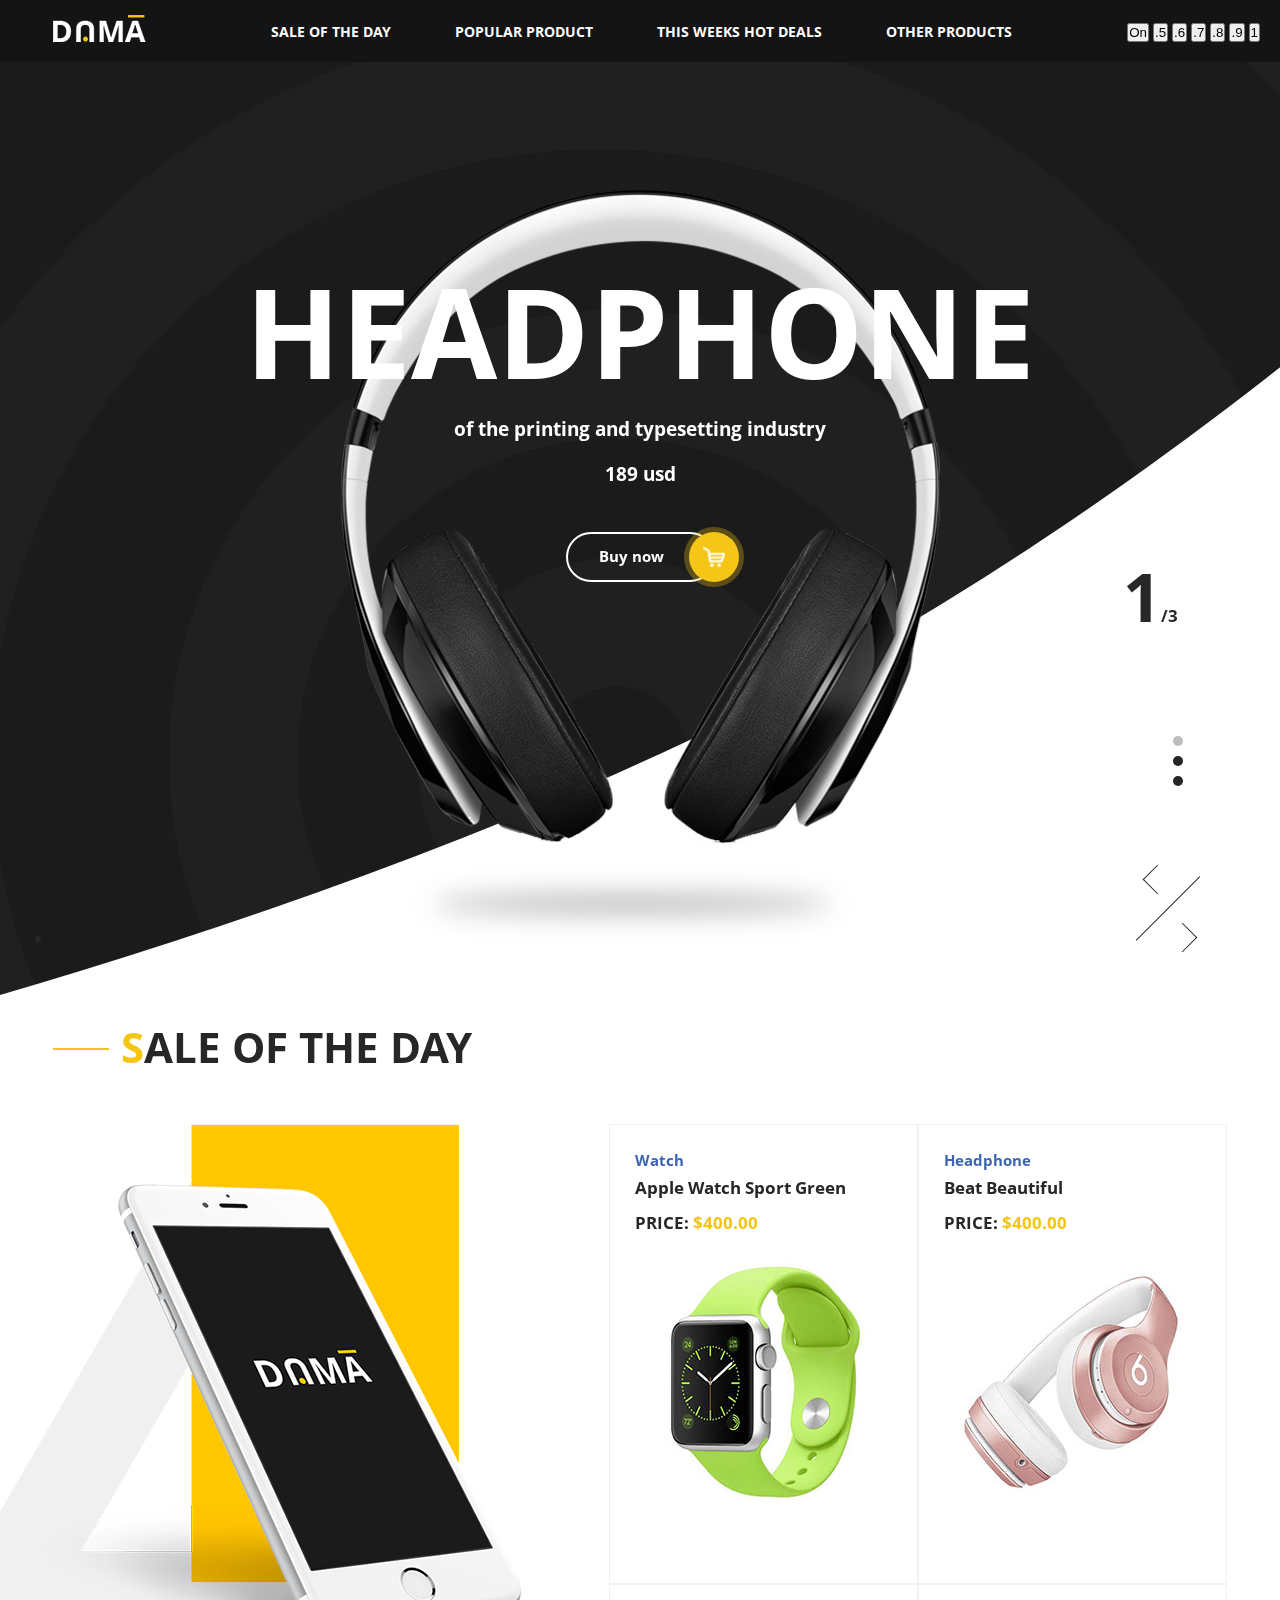
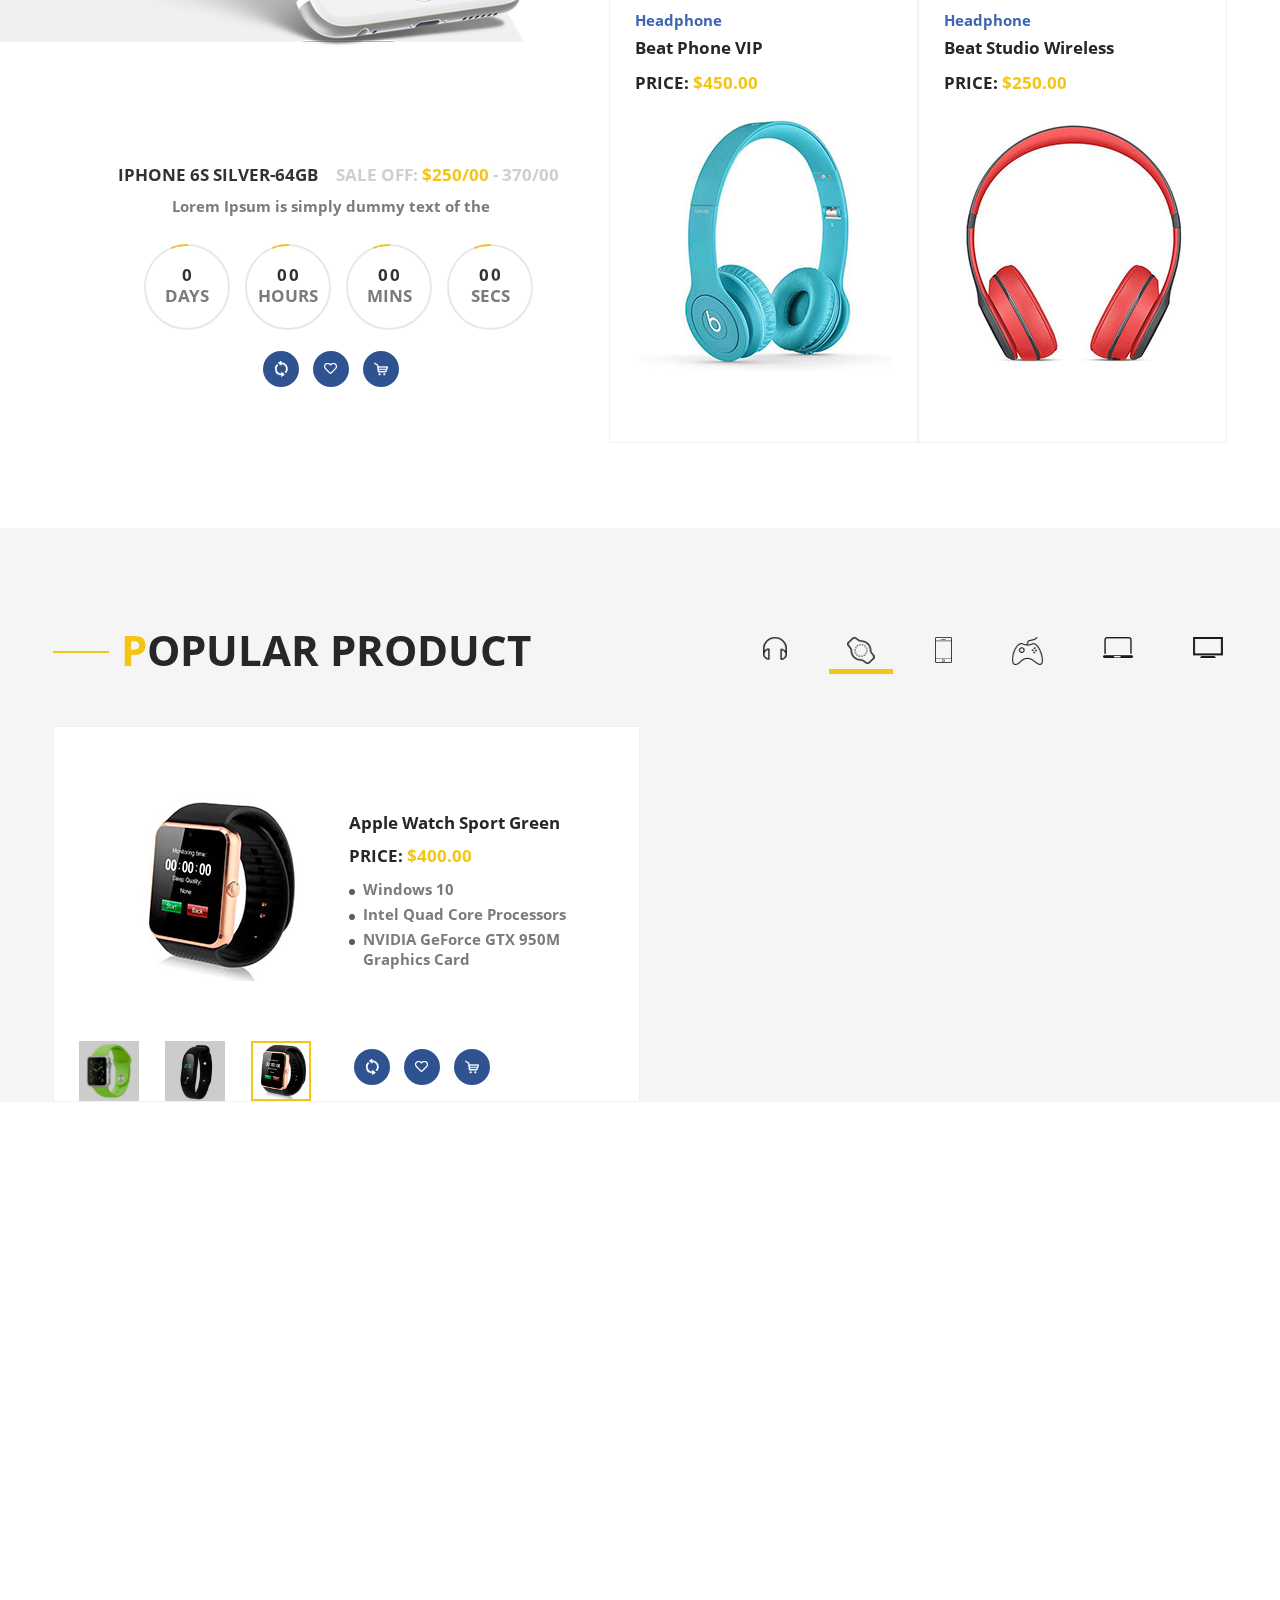
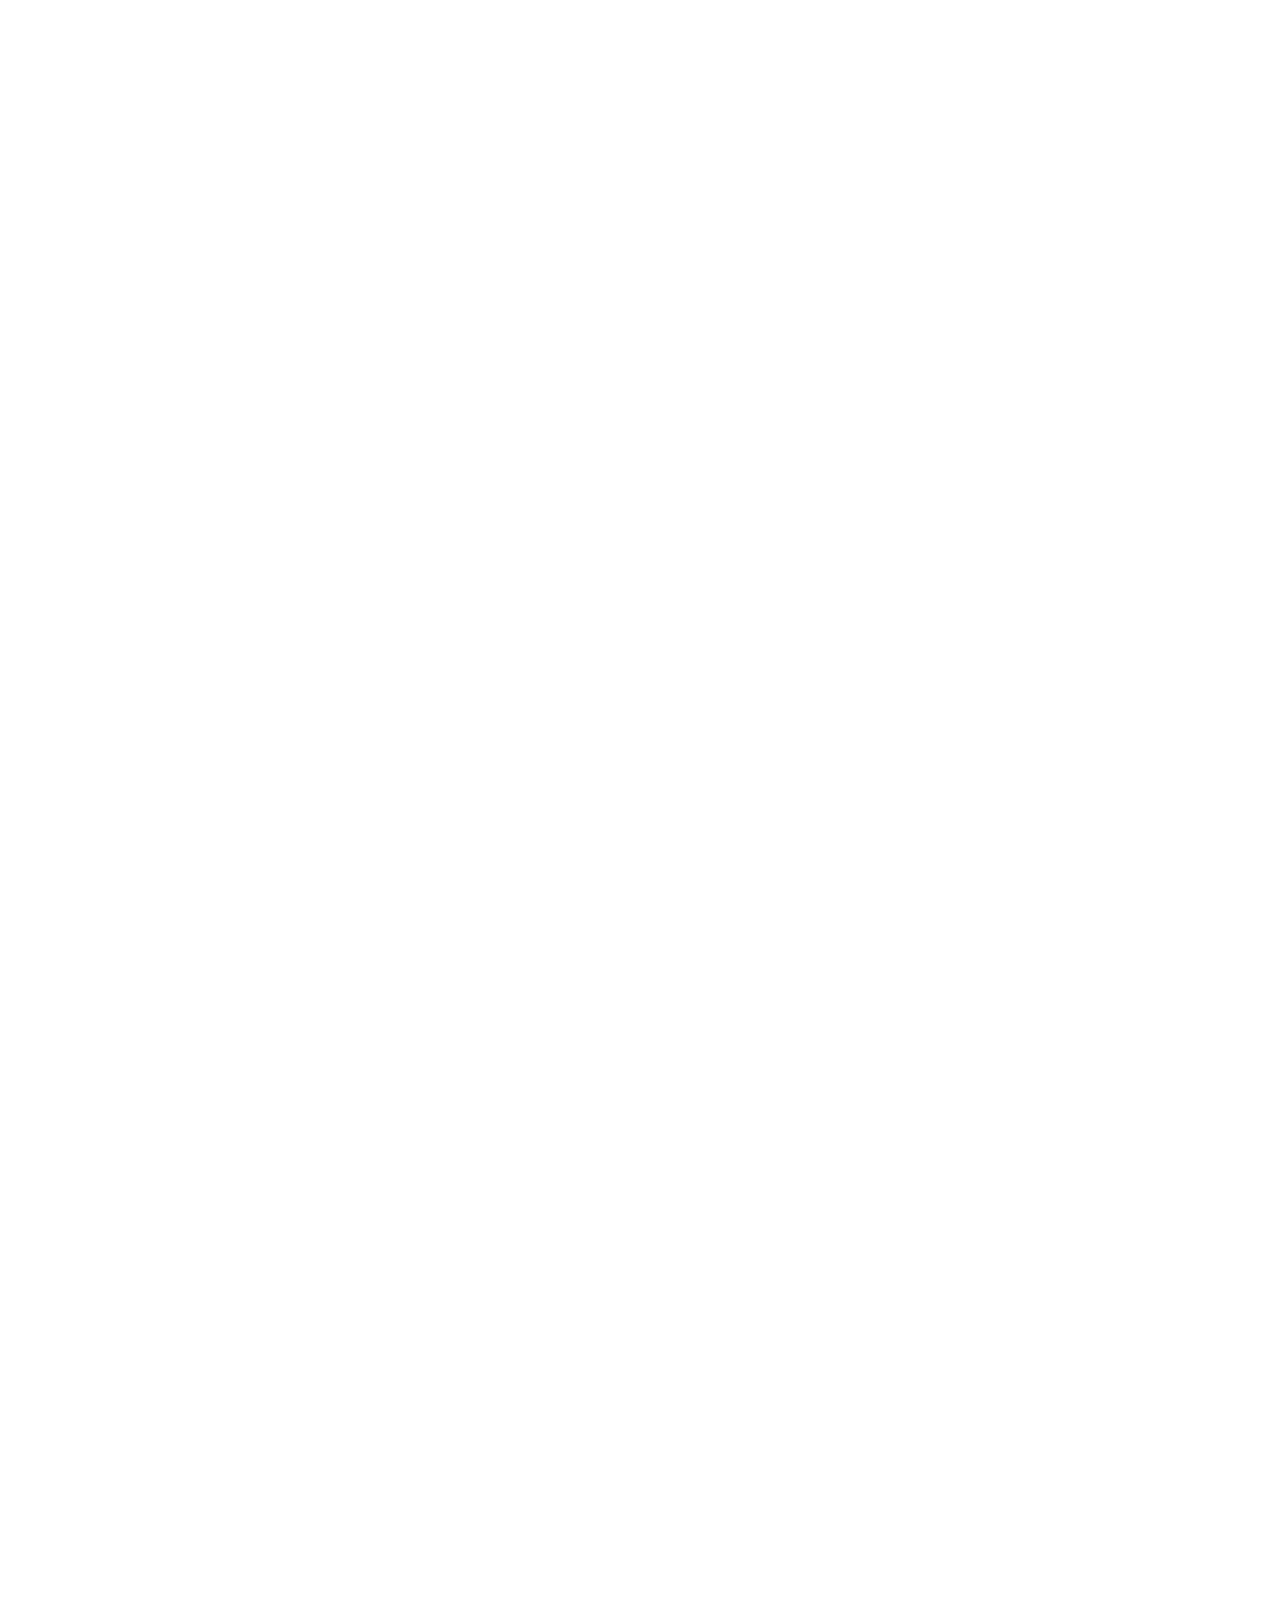
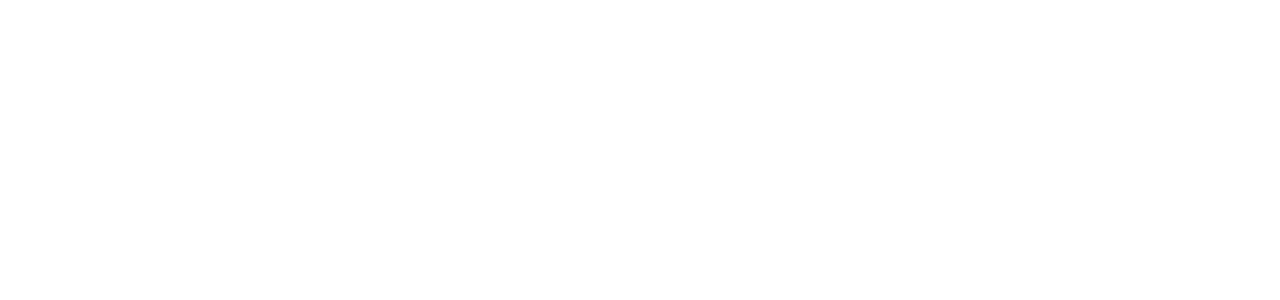
==== index.html @ 8c5558c8 "end first block popular" ====
<!DOCTYPE html>
<html lang="en">

<head>
    <meta charset="UTF-8">
    <title>Dama</title>
    <link rel="stylesheet" href="css/soon.css">
    <link rel="stylesheet" href="css/style.css">
</head>

<body>

    <div class="wrapper">
        <header class="header">
            <div class="center">
                <a href="/" class="logo"><img src="img/logo.png" alt=""></a>
                <nav class="nav">
                    <a href="#">Sale of the day</a>
                    <a href="#">popular product</a>
                    <a href="#">this weeks hot deals</a>
                    <a href="#">other products</a>
                </nav>
            </div>
        </header>

        <section class="main_slider">
            <div class="center">
                <ul>
                    <li>
                        <img src="img/slide_img_1.png" alt="">
                        <div class="main_slider_text">
                            <h3 class="main_slider_title">Headphone</h3>
                            <p class="main_slider_desc">оf the printing and typesetting industry</p>
                            <div class="main_slider_price">189 usd</div>
                            <a href="#" class="main_slider_btn">Buy now<i></i></a>
                        </div>
                    </li>
                    <li>
                        <img src="img/slide_img_2.png" alt="">
                        <div class="main_slider_text">
                            <h3 class="main_slider_title">Beats by Dr. Dre</h3>
                            <p class="main_slider_desc">оf the printing and typesetting industry</p>
                            <div class="main_slider_price">400 usd</div>
                            <a href="#" class="main_slider_btn">Buy now<i></i></a>
                        </div>
                    </li>
                    <li>
                        <img src="img/slide_img_3.png" alt="">
                        <div class="main_slider_text">
                            <h3 class="main_slider_title">Monster Beats</h3>
                            <p class="main_slider_desc">оf the printing and typesetting industry</p>
                            <div class="main_slider_price">300 usd</div>
                            <a href="#" class="main_slider_btn">Buy now<i></i></a>
                        </div>
                    </li>
                </ul>

                <div class="main_slider_controls">
                    <div class="main_slider_controls_count">
                        <span></span>/<ins></ins>
                    </div>
                    <div class="main_slider_controls_pags"></div>
                    <div class="main_slider_controls_btns">
                        <button class="prev"></button>
                        <button class="next"></button>
                    </div>
                </div>
            </div>
        </section>

        <section class="sale">
            <div class="center">
                <h2 class="h2"><span>s</span>ale of the day</h2>
                <div class="sale_block">
                    <div class="sale_block_left">
                        <img src="img/img_1.png" alt="">
                        <div class="counter_sale">
                            <div class="counter_sale_title">
                                <span>iphone 6s silver-64gb</span>
                                <p>sale off: <ins>$250/00</ins> - 370/00</p>
                            </div>
                            <div class="counter_sale_desc">
                                Lorem Ipsum is simply dummy text of the
                            </div>
                            <div class="soon" id="my-soon-counter" data-due="2019-08-30T00:00:00"
                                data-layout="inline label-uppercase label-small" data-scale-max="m"
                                data-format="d,h,m,s" data-face="slot rotate"
                                data-visual="ring cap-round progressgradient-e8c536_e8c536 ring-width-custom gap-"
                                data-labels-days="Day,Days" data-labels-hours="Hour,Hours"
                                data-labels-minutes="Min,Mins" data-labels-seconds="Sec,Secs">
                            </div>
                            <div class="soc">
                                <a href="#"><img src="img/soc_1.png" alt=""></a>
                                <a href="#"><img src="img/soc_2.png" alt=""></a>
                                <a href="#"><img src="img/soc_3.png" alt=""></a>
                            </div>
                        </div>
                    </div>
                    <div class="sale_block_right">
                        <ul>
                            <li>
                                <div class="sale_block_right_category">Watch</div>
                                <div class="sale_block_right_title">Apple Watch Sport Green</div>
                                <div class="sale_block_right_price">price: <span>$400.00</span></div>
                                <div class="sale_block_right_img">
                                    <img src="img/g_1.jpg" alt="">
                                </div>
                                <div class="soc">
                                    <a href="#"><img src="img/soc_1.png" alt=""></a>
                                    <a href="#"><img src="img/soc_2.png" alt=""></a>
                                    <a href="#"><img src="img/soc_3.png" alt=""></a>
                                </div>
                            </li>
                            <li>
                                <div class="sale_block_right_category">Headphone</div>
                                <div class="sale_block_right_title">Beat Beautiful</div>
                                <div class="sale_block_right_price">price: <span>$400.00</span></div>
                                <div class="sale_block_right_img">
                                    <img src="img/g_2.jpg" alt="">
                                </div>
                                <div class="soc">
                                    <a href="#"><img src="img/soc_1.png" alt=""></a>
                                    <a href="#"><img src="img/soc_2.png" alt=""></a>
                                    <a href="#"><img src="img/soc_3.png" alt=""></a>
                                </div>
                            </li>
                            <li>
                                <div class="sale_block_right_category">Headphone</div>
                                <div class="sale_block_right_title">Beat Phone VIP</div>
                                <div class="sale_block_right_price">price: <span>$450.00</span></div>
                                <div class="sale_block_right_img">
                                    <img src="img/g_3.jpg" alt="">
                                </div>
                                <div class="soc">
                                    <a href="#"><img src="img/soc_1.png" alt=""></a>
                                    <a href="#"><img src="img/soc_2.png" alt=""></a>
                                    <a href="#"><img src="img/soc_3.png" alt=""></a>
                                </div>
                            </li>
                            <li>
                                <div class="sale_block_right_category">Headphone</div>
                                <div class="sale_block_right_title">Beat Studio Wireless </div>
                                <div class="sale_block_right_price">price: <span>$250.00</span></div>
                                <div class="sale_block_right_img">
                                    <img src="img/g_4.jpg" alt="">
                                </div>
                                <div class="soc">
                                    <a href="#"><img src="img/soc_1.png" alt=""></a>
                                    <a href="#"><img src="img/soc_2.png" alt=""></a>
                                    <a href="#"><img src="img/soc_3.png" alt=""></a>
                                </div>
                            </li>
                        </ul>
                    </div>
                </div>
            </div>
        </section>

        <section class="popular">
            <div class="center">
                <h2 class="h2"><span>p</span>opular product</h2>
                <div class="popular_tab_btns">
                    <a href="#!"><img src="img/products-tabs-v1-icon1.png" alt=""></a>
                    <a href="#!" class="active"><img src="img/products-tabs-v1-icon2.png" alt=""></a>
                    <a href="#!"><img src="img/products-tabs-v1-icon3.png" alt=""></a>
                    <a href="#!"><img src="img/products-tabs-v1-icon4.png" alt=""></a>
                    <a href="#!"><img src="img/products-tabs-v1-icon5.png" alt=""></a>
                    <a href="#!"><img src="img/products-tabs-v1-icon6.png" alt=""></a>
                </div>
                <div class="popular_all_tabs_block">
                    <ul>
                        <li>
                            <div class="popular_main_goods_left">
                                <div class="popular_gallery">
                                    <div class="popular_gallery_main">
                                        <img src="img/g_5.jpg" alt="">
                                        <img src="img/g_6.jpg" alt="">
                                        <img class="active" src="img/g_7.jpg" alt="">
                                    </div>
                                    <div class="popular_gallery_prev">
                                        <span><img src="img/g_5.jpg" alt=""></span>
                                        <span><img src="img/g_6.jpg" alt=""></span>
                                        <span class="active"><img src="img/g_7.jpg" alt=""></span>
                                    </div>
                                </div>
                            </div>
                            <div class="popular_main_goods_right">
                                <div class="popular_goods_title">Apple Watch Sport Green</div>
                                <div class="popular_goods_price">price: <span>$400.00</span></div>
                                <div class="popular_goods_char">
                                    <span>Windows 10</span>
                                    <span>Intel Quad Core Processors</span>
                                    <span>NVIDIA GeForce GTX 950M Graphics Card</span>
                                </div>
                                <div class="soc">
                                    <a href="#"><img src="img/soc_1.png" alt=""></a>
                                    <a href="#"><img src="img/soc_2.png" alt=""></a>
                                    <a href="#"><img src="img/soc_3.png" alt=""></a>
                                </div>
                            </div>
                        </li>
                    </ul>
                </div>
            </div>
        </section>
    </div>

    <script src="js/jquery-1.7.2.min.js"></script>
    <script src="js/kinetic.js"></script>
    <script src="js/soon.js"></script>
    <script src="js/pixelScreen.js"></script>
    <script src="js/scripts.js"></script>
</body>

</html>
---- css/soon.css ----
.soon-wrapper,
.soon {
    display: block;
    margin: 0;
    padding: 0;
    line-height: 1.5;
    font-size: 40px;
    font-size: 2.5rem;
    text-align: center;
    overflow: hidden;
}
.soon-wrapper [class*="soon-"],
.soon [class*="soon-"] {
    display: inline-block;
    vertical-align: baseline;
}
.soon-wrapper,
.soon-wrapper *,
.soon,
.soon * {
    -moz-box-sizing: content-box;
    box-sizing: content-box;
}
.soon-wrapper > .soon,
.soon > .soon {
    display: block;
}
.soon-wrapper.soon-inline,
.soon.soon-inline {
    display: inline-block;
    margin: 0;
}
.soon-wrapper > .soon-group,
.soon > .soon-group {
    white-space: nowrap;
}
.soon-wrapper .soon-repeater,
.soon-wrapper .soon-group,
.soon .soon-repeater,
.soon .soon-group {
    position: relative;
    z-index: 1;
}
.soon-wrapper[data-layout*="label-uppercase"] .soon-label,
.soon[data-layout*="label-uppercase"] .soon-label {
    text-transform: uppercase;
}
.soon-wrapper[data-layout*="label-lowercase"] .soon-label,
.soon[data-layout*="label-lowercase"] .soon-label {
    text-transform: lowercase;
}
.soon-wrapper[data-visual] > .soon-group > .soon-group-inner,
.soon[data-visual] > .soon-group > .soon-group-inner {
    display: table;
    border-collapse: separate;
}
.soon-wrapper[data-visual]
    > .soon-group
    > .soon-group-inner
    > .soon-group-separator
    > .soon-group-inner
    > .soon-group-sub
    > .soon-group-inner,
.soon-wrapper[data-visual]
    > .soon-group
    > .soon-group-inner
    > .soon-group-sub
    > .soon-group-inner,
.soon[data-visual]
    > .soon-group
    > .soon-group-inner
    > .soon-group-separator
    > .soon-group-inner
    > .soon-group-sub
    > .soon-group-inner,
.soon[data-visual]
    > .soon-group
    > .soon-group-inner
    > .soon-group-sub
    > .soon-group-inner {
    display: block;
    position: relative;
    min-width: 3.25em;
}
.soon-wrapper[data-visual]
    > .soon-group
    > .soon-group-inner
    > .soon-group-separator
    > .soon-group-inner
    > .soon-group-sub
    > .soon-group-inner::after,
.soon-wrapper[data-visual]
    > .soon-group
    > .soon-group-inner
    > .soon-group-sub
    > .soon-group-inner::after,
.soon[data-visual]
    > .soon-group
    > .soon-group-inner
    > .soon-group-separator
    > .soon-group-inner
    > .soon-group-sub
    > .soon-group-inner::after,
.soon[data-visual]
    > .soon-group
    > .soon-group-inner
    > .soon-group-sub
    > .soon-group-inner::after {
    padding-bottom: 100%;
    content: "";
    display: block;
}
.soon-wrapper[data-visual] .soon-group-sub,
.soon[data-visual] .soon-group-sub {
    display: table-cell;
}
.soon-wrapper[data-visual] .soon-value,
.soon[data-visual] .soon-value {
    margin: 0;
    position: absolute;
    left: 0;
    right: 0;
    top: 50%;
    -webkit-transform: translateY(-50%);
    -ms-transform: translateY(-50%);
    -o-transform: translateY(-50%);
    transform: translateY(-50%);
    font-size: 1em;
    color: #2f3333;
}
.soon-wrapper[data-visual] .soon-label,
.soon[data-visual] .soon-label {
    position: absolute;
    left: 0;
    right: 0;
    bottom: 25%;
    margin-top: 0 !important;
    line-height: 0;
    -webkit-transform: translateY(-50%);
    -ms-transform: translateY(-50%);
    -o-transform: translateY(-50%);
    transform: translateY(-50%);
    font-size: 0.325em !important;
}
.soon-wrapper[data-visual][data-layout*="label-above"] .soon-label.soon-label,
.soon[data-visual][data-layout*="label-above"] .soon-label.soon-label {
    top: 25% !important;
    margin-top: 0 !important;
    bottom: auto !important;
}
.soon-wrapper[data-visual*="ring"]:not([data-layout*="label-hidden"])
    .soon-value,
.soon[data-visual*="ring"]:not([data-layout*="label-hidden"]) .soon-value {
    top: 45%;
}
.soon-wrapper[data-visual*="ring"]:not([data-layout*="label-hidden"])
    .soon-label,
.soon[data-visual*="ring"]:not([data-layout*="label-hidden"]) .soon-label {
    bottom: 30%;
}
.soon-wrapper[data-visual*="ring"][data-layout*="label-above"] .soon-value,
.soon[data-visual*="ring"][data-layout*="label-above"] .soon-value {
    top: 58%;
}
.soon-wrapper[data-visual*="ring"][data-layout*="label-above"]
    .soon-label.soon-label,
.soon[data-visual*="ring"][data-layout*="label-above"] .soon-label.soon-label {
    top: 30% !important;
}
.soon-wrapper[data-layout*="group"] .soon-label,
.soon[data-layout*="group"] .soon-label {
    font-size: 0.5em;
}
.soon-wrapper[data-layout*="label-small"] .soon-label,
.soon[data-layout*="label-small"] .soon-label {
    font-size: 0.4em;
}
.soon-wrapper[data-layout*="label-small"][data-visual] .soon-label,
.soon[data-layout*="label-small"][data-visual] .soon-label {
    font-size: 0.275em !important;
}
.soon-wrapper[data-layout*="label-small"][data-layout*="line"] .soon-label,
.soon[data-layout*="label-small"][data-layout*="line"] .soon-label {
    font-size: 0.625em;
}
.soon-wrapper[data-layout*="label-big"] .soon-label,
.soon[data-layout*="label-big"] .soon-label {
    font-size: 0.65em;
}
.soon-wrapper[data-layout*="label-big"][data-visual] .soon-label,
.soon[data-layout*="label-big"][data-visual] .soon-label {
    font-size: 0.4em !important;
}
.soon-wrapper[data-layout*="label-big"][data-layout*="line"] .soon-label,
.soon[data-layout*="label-big"][data-layout*="line"] .soon-label {
    font-size: 0.875em;
}
.soon-wrapper[data-layout*="label-hidden"] .soon-label,
.soon[data-layout*="label-hidden"] .soon-label {
    display: none !important;
}
.soon-reflection {
    display: block !important;
    overflow: hidden;
    z-index: 0 !important;
    opacity: 0.3;
    margin-bottom: -0.5em;
    -webkit-transform: scaleY(-1);
    -ms-transform: scaleY(-1);
    -o-transform: scaleY(-1);
    transform: scaleY(-1);
}
.soon-reflection ~ .soon-label {
    position: relative;
    z-index: 1;
    margin-top: 1em !important;
}
.soon-reflection::after {
    position: absolute;
    left: 0;
    top: 0;
    bottom: 0;
    right: 0;
    opacity: 1;
    z-index: 5;
    -webkit-transform: translateZ(0);
    -ms-transform: translateZ(0);
    -o-transform: translateZ(0);
    transform: translateZ(0);
    content: "";
    background-image: inherit;
}
.soon-reflection.soon-separator {
    position: absolute !important;
    left: 0;
    top: 1.5em;
}
.soon-no-animation .soon-reflection {
    display: none !important;
}
.soon-text {
    min-width: 0.6875em;
}
.soon-slot {
    position: relative;
    display: inline-block;
    text-align: center;
    vertical-align: top !important;
    letter-spacing: 0.125em;
    text-indent: 0.125em;
}
.soon-slot:first-child {
    margin-left: -0.125em;
}
.soon-slot:last-child {
    margin-right: -0.125em;
}
.soon-slot + .soon-slot {
    margin-left: -0.25em;
}
.soon-slot .soon-slot-inner {
    display: block;
    -webkit-transform: perspective(100px);
    -ms-transform: perspective(100px);
    -o-transform: perspective(100px);
    transform: perspective(100px);
    -webkit-transform-style: preserve-3d;
    -ms-transform-style: preserve-3d;
    -o-transform-style: preserve-3d;
    transform-style: preserve-3d;
    overflow: hidden;
    height: 1.5em;
}
.soon-slot-bounding {
    padding: 0 0.0625em;
    visibility: hidden;
}
.soon-slot-new,
.soon-slot-old {
    position: absolute;
    top: 0;
    left: 0;
    right: 0;
    bottom: 0;
    z-index: 3;
    -webkit-backface-visibility: hidden;
    -ms-backface-visibility: hidden;
    -o-backface-visibility: hidden;
    backface-visibility: hidden;
}
.soon-slot-new,
.soon-slot-old,
.soon-slot-bounding {
    text-align: center;
}
.soon-slot-animate .soon-slot-new,
.soon-slot-animate .soon-slot-old {
    -webkit-transition: -webkit-transform 800ms, opacity 700ms, color 400ms,
        -webkit-filter 400ms;
    -o-transition: -o-transform 800ms, opacity 700ms, color 400ms, filter 400ms;
    transition: transform 800ms, opacity 700ms, color 400ms, filter 400ms;
}
.soon-milliseconds .soon-slot-animate .soon-slot-new,
.soon-milliseconds .soon-slot-animate .soon-slot-old {
    -webkit-transition: -webkit-transform 100ms, opacity 100ms, color 50ms,
        -webkit-filter 50ms;
    -o-transition: -o-transform 100ms, opacity 100ms, color 50ms, filter 50ms;
    transition: transform 100ms, opacity 100ms, color 50ms, filter 50ms;
}
.soon-slot .soon-slot-new {
    opacity: 0;
    z-index: 2;
}
.soon-slot .soon-slot-old {
    opacity: 1;
    z-index: 1;
}
.soon-slot-animate .soon-slot-new {
    opacity: 1;
}
.soon-slot-animate .soon-slot-old {
    opacity: 0;
}
.soon[data-face*="doctor"] .soon-slot .soon-slot-new {
    opacity: 0;
    z-index: 2;
    -webkit-transform: rotateZ(45deg) scale(0.25);
    -ms-transform: rotateZ(45deg) scale(0.25);
    -o-transform: rotateZ(45deg) scale(0.25);
    transform: rotateZ(45deg) scale(0.25);
}
.soon[data-face*="doctor"] .soon-slot .soon-slot-old {
    opacity: 1;
    z-index: 1;
    -webkit-transform: scale(1);
    -ms-transform: scale(1);
    -o-transform: scale(1);
    transform: scale(1);
}
.soon[data-face*="doctor"] .soon-slot-animate .soon-slot-new {
    opacity: 1;
    -webkit-transform: scale(1);
    -ms-transform: scale(1);
    -o-transform: scale(1);
    transform: scale(1);
}
.soon[data-face*="doctor"] .soon-slot-animate .soon-slot-old {
    opacity: 0;
    -webkit-transform: rotateZ(-45deg) scale(1.5);
    -ms-transform: rotateZ(-45deg) scale(1.5);
    -o-transform: rotateZ(-45deg) scale(1.5);
    transform: rotateZ(-45deg) scale(1.5);
}
.soon[data-face*="slide"] .soon-slot .soon-slot-new {
    -webkit-transform: translateY(-100%);
    -ms-transform: translateY(-100%);
    -o-transform: translateY(-100%);
    transform: translateY(-100%);
    z-index: 2;
    opacity: 0;
}
.soon[data-face*="slide"] .soon-slot .soon-slot-old {
    -webkit-transform: translateY(0);
    -ms-transform: translateY(0);
    -o-transform: translateY(0);
    transform: translateY(0);
    z-index: 1;
    opacity: 1;
}
.soon[data-face*="slide"] .soon-slot-animate .soon-slot-new {
    -webkit-transform: translateY(0);
    -ms-transform: translateY(0);
    -o-transform: translateY(0);
    transform: translateY(0);
    opacity: 1;
}
.soon[data-face*="slide"] .soon-slot-animate .soon-slot-old {
    -webkit-transform: translateY(100%);
    -ms-transform: translateY(100%);
    -o-transform: translateY(100%);
    transform: translateY(100%);
    opacity: 0;
}
.soon[data-face*="slide"][data-face*="up"] .soon-slot .soon-slot-new {
    -webkit-transform: translateY(100%);
    -ms-transform: translateY(100%);
    -o-transform: translateY(100%);
    transform: translateY(100%);
}
.soon[data-face*="slide"][data-face*="up"] .soon-slot .soon-slot-old {
    -webkit-transform: translateY(0);
    -ms-transform: translateY(0);
    -o-transform: translateY(0);
    transform: translateY(0);
}
.soon[data-face*="slide"][data-face*="up"] .soon-slot-animate .soon-slot-new {
    -webkit-transform: translateY(0);
    -ms-transform: translateY(0);
    -o-transform: translateY(0);
    transform: translateY(0);
}
.soon[data-face*="slide"][data-face*="up"] .soon-slot-animate .soon-slot-old {
    -webkit-transform: translateY(-100%);
    -ms-transform: translateY(-100%);
    -o-transform: translateY(-100%);
    transform: translateY(-100%);
}
.soon[data-face*="slide"][data-face*="left"] .soon-slot .soon-slot-new {
    -webkit-transform: translateX(100%);
    -ms-transform: translateX(100%);
    -o-transform: translateX(100%);
    transform: translateX(100%);
}
.soon[data-face*="slide"][data-face*="left"] .soon-slot .soon-slot-old {
    -webkit-transform: translateX(0);
    -ms-transform: translateX(0);
    -o-transform: translateX(0);
    transform: translateX(0);
}
.soon[data-face*="slide"][data-face*="left"] .soon-slot-animate .soon-slot-new {
    -webkit-transform: translateX(0);
    -ms-transform: translateX(0);
    -o-transform: translateX(0);
    transform: translateX(0);
}
.soon[data-face*="slide"][data-face*="left"] .soon-slot-animate .soon-slot-old {
    -webkit-transform: translateX(-100%);
    -ms-transform: translateX(-100%);
    -o-transform: translateX(-100%);
    transform: translateX(-100%);
}
.soon[data-face*="slide"][data-face*="right"] .soon-slot .soon-slot-new {
    -webkit-transform: translateX(-100%);
    -ms-transform: translateX(-100%);
    -o-transform: translateX(-100%);
    transform: translateX(-100%);
}
.soon[data-face*="slide"][data-face*="right"] .soon-slot .soon-slot-old {
    -webkit-transform: translateX(0);
    -ms-transform: translateX(0);
    -o-transform: translateX(0);
    transform: translateX(0);
}
.soon[data-face*="slide"][data-face*="right"]
    .soon-slot-animate
    .soon-slot-new {
    -webkit-transform: translateX(0);
    -ms-transform: translateX(0);
    -o-transform: translateX(0);
    transform: translateX(0);
}
.soon[data-face*="slide"][data-face*="right"]
    .soon-slot-animate
    .soon-slot-old {
    -webkit-transform: translateX(100%);
    -ms-transform: translateX(100%);
    -o-transform: translateX(100%);
    transform: translateX(100%);
}
.soon[data-face*="roll"] .soon-slot .soon-slot-new {
    opacity: 0;
    -webkit-transform: translateY(-102.5%) rotateX(110deg) scale(0.5);
    -ms-transform: translateY(-102.5%) rotateX(110deg) scale(0.5);
    -o-transform: translateY(-102.5%) rotateX(110deg) scale(0.5);
    transform: translateY(-102.5%) rotateX(110deg) scale(0.5);
    -webkit-transform-origin: 50% 100%;
    -ms-transform-origin: 50% 100%;
    -o-transform-origin: 50% 100%;
    transform-origin: 50% 100%;
    z-index: 2;
}
.soon[data-face*="roll"] .soon-slot .soon-slot-old {
    opacity: 1;
    -webkit-transform: translateY(0);
    -ms-transform: translateY(0);
    -o-transform: translateY(0);
    transform: translateY(0);
    -webkit-transform-origin: 50% 0;
    -ms-transform-origin: 50% 0;
    -o-transform-origin: 50% 0;
    transform-origin: 50% 0;
    z-index: 1;
}
.soon[data-face*="roll"] .soon-slot-animate .soon-slot-new {
    opacity: 1;
    -webkit-transform: translateY(0);
    -ms-transform: translateY(0);
    -o-transform: translateY(0);
    transform: translateY(0);
}
.soon[data-face*="roll"] .soon-slot-animate .soon-slot-old {
    opacity: 0;
    -webkit-transform: translateY(102.5%) rotateX(-110deg) scale(0.5);
    -ms-transform: translateY(102.5%) rotateX(-110deg) scale(0.5);
    -o-transform: translateY(102.5%) rotateX(-110deg) scale(0.5);
    transform: translateY(102.5%) rotateX(-110deg) scale(0.5);
}
.soon[data-face*="roll"][data-face*="up"] .soon-slot .soon-slot-new {
    -webkit-transform: translateY(102.5%) rotateX(-110deg) scale(0.5);
    -ms-transform: translateY(102.5%) rotateX(-110deg) scale(0.5);
    -o-transform: translateY(102.5%) rotateX(-110deg) scale(0.5);
    transform: translateY(102.5%) rotateX(-110deg) scale(0.5);
    -webkit-transform-origin: 50% 0;
    -ms-transform-origin: 50% 0;
    -o-transform-origin: 50% 0;
    transform-origin: 50% 0;
}
.soon[data-face*="roll"][data-face*="up"] .soon-slot .soon-slot-old {
    -webkit-transform: translateY(0);
    -ms-transform: translateY(0);
    -o-transform: translateY(0);
    transform: translateY(0);
    -webkit-transform-origin: 50% 100%;
    -ms-transform-origin: 50% 100%;
    -o-transform-origin: 50% 100%;
    transform-origin: 50% 100%;
}
.soon[data-face*="roll"][data-face*="up"] .soon-slot-animate .soon-slot-new {
    -webkit-transform: translateY(0);
    -ms-transform: translateY(0);
    -o-transform: translateY(0);
    transform: translateY(0);
}
.soon[data-face*="roll"][data-face*="up"] .soon-slot-animate .soon-slot-old {
    -webkit-transform: translateY(-102.5%) rotateX(110deg) scale(0.5);
    -ms-transform: translateY(-102.5%) rotateX(110deg) scale(0.5);
    -o-transform: translateY(-102.5%) rotateX(110deg) scale(0.5);
    transform: translateY(-102.5%) rotateX(110deg) scale(0.5);
}
.soon[data-face*="roll"][data-face*="left"] .soon-slot .soon-slot-new {
    -webkit-transform: translateX(102.5%) rotateY(-110deg) scale(0.5);
    -ms-transform: translateX(102.5%) rotateY(-110deg) scale(0.5);
    -o-transform: translateX(102.5%) rotateY(-110deg) scale(0.5);
    transform: translateX(102.5%) rotateY(-110deg) scale(0.5);
    -webkit-transform-origin: 0 50%;
    -ms-transform-origin: 0 50%;
    -o-transform-origin: 0 50%;
    transform-origin: 0 50%;
}
.soon[data-face*="roll"][data-face*="left"] .soon-slot .soon-slot-old {
    -webkit-transform: translateX(0);
    -ms-transform: translateX(0);
    -o-transform: translateX(0);
    transform: translateX(0);
    -webkit-transform-origin: 100% 50%;
    -ms-transform-origin: 100% 50%;
    -o-transform-origin: 100% 50%;
    transform-origin: 100% 50%;
}
.soon[data-face*="roll"][data-face*="left"] .soon-slot-animate .soon-slot-new {
    -webkit-transform: translateX(0);
    -ms-transform: translateX(0);
    -o-transform: translateX(0);
    transform: translateX(0);
}
.soon[data-face*="roll"][data-face*="left"] .soon-slot-animate .soon-slot-old {
    -webkit-transform: translateX(-102.5%) rotateY(110deg) scale(0.5);
    -ms-transform: translateX(-102.5%) rotateY(110deg) scale(0.5);
    -o-transform: translateX(-102.5%) rotateY(110deg) scale(0.5);
    transform: translateX(-102.5%) rotateY(110deg) scale(0.5);
}
.soon[data-face*="roll"][data-face*="right"] .soon-slot .soon-slot-new {
    -webkit-transform: translateX(-102.5%) rotateY(110deg) scale(0.5);
    -ms-transform: translateX(-102.5%) rotateY(110deg) scale(0.5);
    -o-transform: translateX(-102.5%) rotateY(110deg) scale(0.5);
    transform: translateX(-102.5%) rotateY(110deg) scale(0.5);
    -webkit-transform-origin: 100% 50%;
    -ms-transform-origin: 100% 50%;
    -o-transform-origin: 100% 50%;
    transform-origin: 100% 50%;
}
.soon[data-face*="roll"][data-face*="right"] .soon-slot .soon-slot-old {
    -webkit-transform: translateX(0);
    -ms-transform: translateX(0);
    -o-transform: translateX(0);
    transform: translateX(0);
    -webkit-transform-origin: 0 50%;
    -ms-transform-origin: 0 50%;
    -o-transform-origin: 0 50%;
    transform-origin: 0 50%;
}
.soon[data-face*="roll"][data-face*="right"] .soon-slot-animate .soon-slot-new {
    -webkit-transform: translateX(0);
    -ms-transform: translateX(0);
    -o-transform: translateX(0);
    transform: translateX(0);
}
.soon[data-face*="roll"][data-face*="right"] .soon-slot-animate .soon-slot-old {
    -webkit-transform: translateX(102.5%) rotateY(-110deg) scale(0.5);
    -ms-transform: translateX(102.5%) rotateY(-110deg) scale(0.5);
    -o-transform: translateX(102.5%) rotateY(-110deg) scale(0.5);
    transform: translateX(102.5%) rotateY(-110deg) scale(0.5);
}
.soon[data-face*="rotate"] .soon-slot-new,
.soon[data-face*="rotate"] .soon-slot-old {
    -webkit-transform-origin: center bottom;
    -ms-transform-origin: center bottom;
    -o-transform-origin: center bottom;
    transform-origin: center bottom;
}
.soon[data-face*="rotate"] .soon-slot .soon-slot-new {
    -webkit-transform: rotateZ(-90deg) scale(0.125);
    -ms-transform: rotateZ(-90deg) scale(0.125);
    -o-transform: rotateZ(-90deg) scale(0.125);
    transform: rotateZ(-90deg) scale(0.125);
    opacity: 0;
    z-index: 2;
}
.soon[data-face*="rotate"] .soon-slot .soon-slot-old {
    -webkit-transform: rotateZ(0deg);
    -ms-transform: rotateZ(0deg);
    -o-transform: rotateZ(0deg);
    transform: rotateZ(0deg);
    opacity: 1;
    z-index: 1;
}
.soon[data-face*="rotate"] .soon-slot-animate .soon-slot-new {
    -webkit-transform: rotateZ(0deg);
    -ms-transform: rotateZ(0deg);
    -o-transform: rotateZ(0deg);
    transform: rotateZ(0deg);
    opacity: 1;
}
.soon[data-face*="rotate"] .soon-slot-animate .soon-slot-old {
    -webkit-transform: rotateZ(90deg) scale(0.125);
    -ms-transform: rotateZ(90deg) scale(0.125);
    -o-transform: rotateZ(90deg) scale(0.125);
    transform: rotateZ(90deg) scale(0.125);
    opacity: 0;
}
.soon[data-face*="rotate"][data-face*="left"] .soon-slot .soon-slot-new {
    -webkit-transform: rotateZ(90deg) scale(0.125);
    -ms-transform: rotateZ(90deg) scale(0.125);
    -o-transform: rotateZ(90deg) scale(0.125);
    transform: rotateZ(90deg) scale(0.125);
}
.soon[data-face*="rotate"][data-face*="left"] .soon-slot .soon-slot-old {
    -webkit-transform: rotateZ(0deg);
    -ms-transform: rotateZ(0deg);
    -o-transform: rotateZ(0deg);
    transform: rotateZ(0deg);
}
.soon[data-face*="rotate"][data-face*="left"]
    .soon-slot-animate
    .soon-slot-new {
    -webkit-transform: rotateZ(0deg);
    -ms-transform: rotateZ(0deg);
    -o-transform: rotateZ(0deg);
    transform: rotateZ(0deg);
}
.soon[data-face*="rotate"][data-face*="left"]
    .soon-slot-animate
    .soon-slot-old {
    -webkit-transform: rotateZ(-90deg) scale(0.125);
    -ms-transform: rotateZ(-90deg) scale(0.125);
    -o-transform: rotateZ(-90deg) scale(0.125);
    transform: rotateZ(-90deg) scale(0.125);
}
.soon[data-face*="shadow-hard"] .soon-separator,
.soon[data-face*="shadow-hard"] .soon-slot-inner {
    text-shadow: 0 0.0625em 0 rgba(0, 0, 0, 0.15);
}
.soon[data-face*="shadow-soft"] .soon-separator,
.soon[data-face*="shadow-soft"] .soon-slot-inner {
    text-shadow: 0 0.0625em 0.125em rgba(0, 0, 0, 0.333);
}
.soon[data-face*="glow"] .soon-separator,
.soon[data-face*="glow"] .soon-slot-inner {
    text-shadow: 0 0 0.125em rgba(255, 255, 255, 0.75);
}
.soon[data-face*="fast"] .soon-slot-animate .soon-slot-new,
.soon[data-face*="fast"] .soon-slot-animate .soon-slot-old {
    -webkit-transition: -webkit-transform 500ms, opacity 400ms, color 200ms,
        -webkit-filter 200ms;
    -o-transition: -o-transform 500ms, opacity 400ms, color 200ms, filter 200ms;
    transition: transform 500ms, opacity 400ms, color 200ms, filter 200ms;
}
.soon[data-face*="faster"] .soon-slot-animate .soon-slot-new,
.soon[data-face*="faster"] .soon-slot-animate .soon-slot-old {
    -webkit-transition: -webkit-transform 250ms, opacity 175ms, color 100ms,
        -webkit-filter 100ms;
    -o-transition: -o-transform 250ms, opacity 175ms, color 100ms, filter 100ms;
    transition: transform 250ms, opacity 175ms, color 100ms, filter 100ms;
}
.soon-flip {
    position: relative;
    text-align: center;
    vertical-align: top !important;
    margin: 0 -0.03125em;
    -webkit-transform: translateZ(0);
    -ms-transform: translateZ(0);
    -o-transform: translateZ(0);
    transform: translateZ(0);
}
.soon-flip:only-child {
    margin: 0;
}
.soon-flip-inner {
    display: block !important;
    overflow: hidden;
    padding: 0.25em 0.125em;
    height: 1.5em;
}
.soon-flip-card {
    display: block !important;
    position: relative;
}
.soon-flip-bounding {
    visibility: hidden;
    padding: 0 0.25em;
}
.soon-flip-fallback,
.soon-flip-face {
    color: #fff;
    background-color: #333;
}
.soon-flip-face {
    -webkit-backface-visibility: hidden;
    -ms-backface-visibility: hidden;
    -o-backface-visibility: hidden;
    backface-visibility: hidden;
    outline: 1px solid transparent;
}
.soon-flip-fallback,
.soon-flip-face {
    position: absolute;
    left: 0;
    right: 0;
    overflow: hidden;
}
.soon-flip-front {
    -webkit-transform: perspective(300px) rotateX(0deg);
    -ms-transform: perspective(300px) rotateX(0deg);
    -o-transform: perspective(300px) rotateX(0deg);
    transform: perspective(300px) rotateX(0deg);
    top: 0;
    bottom: 50%;
    -webkit-transform-origin: center bottom;
    -ms-transform-origin: center bottom;
    -o-transform-origin: center bottom;
    transform-origin: center bottom;
    z-index: 5;
}
.soon-flip-back {
    -webkit-transform: perspective(300px) rotateX(180deg);
    -ms-transform: perspective(300px) rotateX(180deg);
    -o-transform: perspective(300px) rotateX(180deg);
    transform: perspective(300px) rotateX(180deg);
    top: 50%;
    bottom: 0;
    -webkit-transform-origin: center top;
    -ms-transform-origin: center top;
    -o-transform-origin: center top;
    transform-origin: center top;
    z-index: 4;
}
.soon-flip-back,
.soon-flip-bottom {
    line-height: 0;
}
.soon-flip-top,
.soon-flip-bottom {
    overflow: hidden;
}
.soon-flip-top {
    top: 0;
    bottom: 50%;
}
.soon-flip-bottom {
    top: 50%;
    bottom: 0;
}
.soon-flip-fallback {
    top: 0;
    bottom: 0;
}
.soon-flip-fallback::before,
.soon-flip-face::before {
    position: absolute;
    left: 0;
    right: 0;
    height: 1px;
    content: "";
}
.soon-flip-top::before,
.soon-flip-front::before {
    bottom: 0;
    background-color: rgba(0, 0, 0, 0.25);
}
.soon-flip-bottom::before,
.soon-flip-back::before {
    top: 0;
    background-color: rgba(0, 0, 0, 0.06125);
}
.soon-flip-fallback::before {
    top: 50%;
    background-color: rgba(0, 0, 0, 0.25);
}
@-webkit-keyframes flip-front {
    0% {
        -webkit-transform: perspective(300px) rotateX(0deg);
        transform: perspective(300px) rotateX(0deg);
    }
    100% {
        -webkit-transform: perspective(300px) rotateX(-180deg);
        transform: perspective(300px) rotateX(-180deg);
    }
}
@-o-keyframes flip-front {
    0% {
        -o-transform: perspective(300px) rotateX(0deg);
        transform: perspective(300px) rotateX(0deg);
    }
    100% {
        -o-transform: perspective(300px) rotateX(-180deg);
        transform: perspective(300px) rotateX(-180deg);
    }
}
@keyframes flip-front {
    0% {
        -webkit-transform: perspective(300px) rotateX(0deg);
        -ms-transform: perspective(300px) rotateX(0deg);
        -o-transform: perspective(300px) rotateX(0deg);
        transform: perspective(300px) rotateX(0deg);
    }
    100% {
        -webkit-transform: perspective(300px) rotateX(-180deg);
        -ms-transform: perspective(300px) rotateX(-180deg);
        -o-transform: perspective(300px) rotateX(-180deg);
        transform: perspective(300px) rotateX(-180deg);
    }
}
@-webkit-keyframes flip-back {
    0% {
        -webkit-transform: perspective(300px) rotateX(180deg);
        transform: perspective(300px) rotateX(180deg);
    }
    100% {
        -webkit-transform: perspective(300px) rotateX(0deg);
        transform: perspective(300px) rotateX(0deg);
    }
}
@-o-keyframes flip-back {
    0% {
        -o-transform: perspective(300px) rotateX(180deg);
        transform: perspective(300px) rotateX(180deg);
    }
    100% {
        -o-transform: perspective(300px) rotateX(0deg);
        transform: perspective(300px) rotateX(0deg);
    }
}
@keyframes flip-back {
    0% {
        -webkit-transform: perspective(300px) rotateX(180deg);
        -ms-transform: perspective(300px) rotateX(180deg);
        -o-transform: perspective(300px) rotateX(180deg);
        transform: perspective(300px) rotateX(180deg);
    }
    100% {
        -webkit-transform: perspective(300px) rotateX(0deg);
        -ms-transform: perspective(300px) rotateX(0deg);
        -o-transform: perspective(300px) rotateX(0deg);
        transform: perspective(300px) rotateX(0deg);
    }
}
@-webkit-keyframes flip-shadow-in {
    20% {
        opacity: 0;
    }
    65% {
        opacity: 1;
    }
    100% {
        opacity: 1;
    }
}
@-o-keyframes flip-shadow-in {
    20% {
        opacity: 0;
    }
    65% {
        opacity: 1;
    }
    100% {
        opacity: 1;
    }
}
@keyframes flip-shadow-in {
    20% {
        opacity: 0;
    }
    65% {
        opacity: 1;
    }
    100% {
        opacity: 1;
    }
}
@-webkit-keyframes flip-shadow-in-direct {
    10% {
        opacity: 0;
    }
    50% {
        opacity: 0.25;
    }
    50.1% {
        opacity: 0;
    }
    100% {
        opacity: 0;
    }
}
@-o-keyframes flip-shadow-in-direct {
    10% {
        opacity: 0;
    }
    50% {
        opacity: 0.25;
    }
    50.1% {
        opacity: 0;
    }
    100% {
        opacity: 0;
    }
}
@keyframes flip-shadow-in-direct {
    10% {
        opacity: 0;
    }
    50% {
        opacity: 0.25;
    }
    50.1% {
        opacity: 0;
    }
    100% {
        opacity: 0;
    }
}
@-webkit-keyframes flip-shadow-out {
    15% {
        opacity: 1;
    }
    70% {
        opacity: 0;
    }
    100% {
        opacity: 0;
    }
}
@-o-keyframes flip-shadow-out {
    15% {
        opacity: 1;
    }
    70% {
        opacity: 0;
    }
    100% {
        opacity: 0;
    }
}
@keyframes flip-shadow-out {
    15% {
        opacity: 1;
    }
    70% {
        opacity: 0;
    }
    100% {
        opacity: 0;
    }
}
.soon-flip-front::after,
.soon-flip-bottom::after,
.soon-flip-top::after {
    position: absolute;
    left: 0;
    right: 0;
    bottom: 0;
    top: 0;
    content: "";
}
.soon-flip-top::after {
    background: -webkit-linear-gradient(bottom, #000 0, transparent 100%);
    background: -o-linear-gradient(bottom, #000 0, transparent 100%);
    background: linear-gradient(to top, #000 0, transparent 100%);
}
.soon-flip-bottom::after {
    opacity: 0;
    background: -webkit-linear-gradient(top, #000 25%, rgba(0, 0, 0, 0.4) 100%);
    background: -o-linear-gradient(top, #000 25%, rgba(0, 0, 0, 0.4) 100%);
    background: linear-gradient(to bottom, #000 25%, rgba(0, 0, 0, 0.4) 100%);
}
.soon-flip-front::after {
    opacity: 0;
    background: -webkit-linear-gradient(
        bottom,
        #000 25%,
        rgba(0, 0, 0, 0.4) 100%
    );
    background: -o-linear-gradient(bottom, #000 25%, rgba(0, 0, 0, 0.4) 100%);
    background: linear-gradient(to top, #000 25%, rgba(0, 0, 0, 0.4) 100%);
}
.soon-flip-animate .soon-flip-front {
    -webkit-animation-name: flip-front;
    -o-animation-name: flip-front;
    animation-name: flip-front;
}
.soon-flip-animate .soon-flip-back {
    -webkit-animation-name: flip-back;
    -o-animation-name: flip-back;
    animation-name: flip-back;
}
.soon-flip-animate .soon-flip-top::after {
    -webkit-animation-name: flip-shadow-out;
    -o-animation-name: flip-shadow-out;
    animation-name: flip-shadow-out;
}
.soon-flip-animate .soon-flip-bottom::after {
    -webkit-animation-name: flip-shadow-in;
    -o-animation-name: flip-shadow-in;
    animation-name: flip-shadow-in;
}
.soon-flip-animate .soon-flip-front::after {
    -webkit-animation-name: flip-shadow-in-direct;
    -o-animation-name: flip-shadow-in-direct;
    animation-name: flip-shadow-in-direct;
}
.soon-flip-front,
.soon-flip-back,
.soon-flip-front::after,
.soon-flip-bottom::after,
.soon-flip-top::after {
    -webkit-animation-iteration-count: 1;
    -o-animation-iteration-count: 1;
    animation-iteration-count: 1;
    -webkit-animation-duration: 750ms;
    -o-animation-duration: 750ms;
    animation-duration: 750ms;
    -webkit-animation-fill-mode: forwards;
    -o-animation-fill-mode: forwards;
    animation-fill-mode: forwards;
    -webkit-animation-timing-function: ease-in-out;
    -o-animation-timing-function: ease-in-out;
    animation-timing-function: ease-in-out;
}
.soon-milliseconds .soon-flip-front,
.soon-milliseconds .soon-flip-back,
.soon-milliseconds .soon-flip-front::after,
.soon-milliseconds .soon-flip-bottom::after,
.soon-milliseconds .soon-flip-top::after {
    -webkit-animation-duration: 100ms;
    -o-animation-duration: 100ms;
    animation-duration: 100ms;
}
.soon[data-face*="fast"] .soon-flip-front,
.soon[data-face*="fast"] .soon-flip-back,
.soon[data-face*="fast"] .soon-flip-front::after,
.soon[data-face*="fast"] .soon-flip-bottom::after,
.soon[data-face*="fast"] .soon-flip-top::after {
    -webkit-animation-duration: 500ms;
    -o-animation-duration: 500ms;
    animation-duration: 500ms;
}
.soon[data-face*="faster"] .soon-flip-front,
.soon[data-face*="faster"] .soon-flip-back,
.soon[data-face*="faster"] .soon-flip-front::after,
.soon[data-face*="faster"] .soon-flip-bottom::after,
.soon[data-face*="faster"] .soon-flip-top::after {
    -webkit-animation-duration: 250ms;
    -o-animation-duration: 250ms;
    animation-duration: 250ms;
}
.soon[data-face*="corners-sharp"] .soon-flip-fallback,
.soon[data-face*="corners-sharp"] .soon-flip-card {
    border-radius: 0.0625em;
}
.soon[data-face*="corners-sharp"] .soon-flip-top,
.soon[data-face*="corners-sharp"] .soon-flip-front {
    border-radius: 0.0625em 0.0625em 0 0;
}
.soon[data-face*="corners-sharp"] .soon-flip-bottom,
.soon[data-face*="corners-sharp"] .soon-flip-back {
    border-radius: 0 0 0.0625em 0.0625em;
}
.soon[data-face*="corners-sharp"] .soon-flip-bottom::after {
    border-radius: 0 0 0.0625em 0.0625em;
}
.soon[data-face*="corners-sharp"] .soon-flip-front::after {
    border-radius: 0.0625em 0.0625em 0 0;
}
.soon[data-face*="corners-round"] .soon-flip-fallback,
.soon[data-face*="corners-round"] .soon-flip-card {
    border-radius: 0.175em;
}
.soon[data-face*="corners-round"] .soon-flip-top,
.soon[data-face*="corners-round"] .soon-flip-front {
    border-radius: 0.175em 0.175em 0 0;
}
.soon[data-face*="corners-round"] .soon-flip-bottom,
.soon[data-face*="corners-round"] .soon-flip-back {
    border-radius: 0 0 0.175em 0.175em;
}
.soon[data-face*="corners-round"] .soon-flip-bottom::after {
    border-radius: 0 0 0.175em 0.175em;
}
.soon[data-face*="corners-round"] .soon-flip-front::after {
    border-radius: 0.175em 0.175em 0 0;
}
.soon[data-face*="color-light"] .soon-flip-fallback,
.soon[data-face*="color-light"] .soon-flip-face {
    background-color: #f7f7f7;
    color: #464646;
}
.soon[data-face*="color-light"] .soon-flip-top,
.soon[data-face*="color-light"] .soon-flip-front {
    box-shadow: inset 0 0.0625rem 0 #fff;
}
.soon[data-face*="color-light"] .soon-flip-bottom,
.soon[data-face*="color-light"] .soon-flip-back {
    box-shadow: inset 0 -0.0625rem 0 rgba(0, 0, 0, 0.125);
    background: -webkit-linear-gradient(bottom, #fff 0, #f0f0f0 100%);
    background: -o-linear-gradient(bottom, #fff 0, #f0f0f0 100%);
    background: linear-gradient(to top, #fff 0, #f0f0f0 100%);
}
.soon[data-face*="color-light"] .soon-flip-fallback {
    box-shadow: inset 0 0.0625rem 0 #fff,
        inset 0 -0.0625rem 0 rgba(0, 0, 0, 0.125);
}
.soon[data-face*="color-light"] .soon-flip-top::before,
.soon[data-face*="color-light"] .soon-flip-front::before {
    background-color: rgba(255, 255, 255, 0.125);
    box-shadow: 0 -0.0625rem 0 rgba(255, 255, 255, 0.06125);
}
.soon[data-face*="color-light"] .soon-flip-bottom,
.soon[data-face*="color-light"] .soon-flip-back {
    color: rgba(70, 70, 70, 0.95);
}
.soon[data-face*="color-light"] .soon-flip-bottom::before,
.soon[data-face*="color-light"] .soon-flip-back::before {
    background-color: rgba(0, 0, 0, 0.125);
    box-shadow: 0 0.0625rem 0 rgba(0, 0, 0, 0.06125);
}
.soon[data-face*="color-light"] .soon-flip-fallback::before {
    background-color: rgba(0, 0, 0, 0.125);
    box-shadow: 0 0.0625rem 0 rgba(0, 0, 0, 0.06125);
}
.soon[data-face*="color-light"] .soon-flip-top::after {
    background: -webkit-linear-gradient(
        bottom,
        rgba(0, 0, 0, 0.6) 0,
        transparent 100%
    );
    background: -o-linear-gradient(
        bottom,
        rgba(0, 0, 0, 0.6) 0,
        transparent 100%
    );
    background: linear-gradient(to top, rgba(0, 0, 0, 0.6) 0, transparent 100%);
}
.soon[data-face*="color-light"] .soon-flip-bottom::after {
    background: -webkit-linear-gradient(
        top,
        rgba(0, 0, 0, 0.6) 25%,
        rgba(0, 0, 0, 0.2) 100%
    );
    background: -o-linear-gradient(
        top,
        rgba(0, 0, 0, 0.6) 25%,
        rgba(0, 0, 0, 0.2) 100%
    );
    background: linear-gradient(
        to bottom,
        rgba(0, 0, 0, 0.6) 25%,
        rgba(0, 0, 0, 0.2) 100%
    );
}
.soon[data-face*="color-dark"] .soon-flip-face {
    background-color: #2e2e2e;
    color: #ededed;
}
.soon[data-face*="color-dark"] .soon-flip-top,
.soon[data-face*="color-dark"] .soon-flip-front {
    box-shadow: inset 0 0.0625rem 0 rgba(255, 255, 255, 0.05);
}
.soon[data-face*="color-dark"] .soon-flip-bottom,
.soon[data-face*="color-dark"] .soon-flip-back {
    color: rgba(237, 237, 237, 0.95);
    box-shadow: inset 0 -0.0625rem 0 rgba(255, 255, 255, 0.05);
}
.soon[data-face*="shadow-soft"] .soon-flip-card {
    box-shadow: 0 0.0625em 0.0625em rgba(0, 0, 0, 0.1),
        0 0.03125em 0.125em rgba(0, 0, 0, 0.5);
}
.soon[data-face*="shadow-soft"][data-face*="color-light"] .soon-flip-card {
    box-shadow: 0 0.0625em 0.0625em rgba(0, 0, 0, 0.1),
        0 0.03125em 0.125em rgba(0, 0, 0, 0.25);
}
.soon[data-face*="shadow-hard"] .soon-flip-card {
    box-shadow: 0 0.0625em 0 rgba(0, 0, 0, 0.2);
}
.soon[data-face*="shadow-hard"][data-face*="color-light"] .soon-flip-card {
    box-shadow: 0 0.0625em 0 rgba(0, 0, 0, 0.15),
        0 0 0.0625em rgba(0, 0, 0, 0.2);
}
.soon .soon-reflection .soon-flip-inner {
    padding-top: 0;
}
.soon .soon-reflection .soon-flip-card {
    box-shadow: none !important;
}
.soon-matrix {
    vertical-align: top !important;
}
.soon-matrix .soon-matrix-inner {
    display: table !important;
    border-collapse: separate;
    border-spacing: 0.125rem;
    margin: 0 0.125em;
}
.soon-matrix .soon-matrix-row {
    display: table-row !important;
}
.soon-matrix .soon-matrix-dot {
    display: table-cell !important;
    width: 0.125em;
    height: 0.125em;
    border-radius: 0.0625em;
    -webkit-transition: -webkit-transform 0.5s ease-in-out,
        opacity 0.5s ease-in-out, background-color 0.5s ease-in-out;
    -o-transition: -o-transform 0.5s ease-in-out, opacity 0.5s ease-in-out,
        background-color 0.5s ease-in-out;
    transition: transform 0.5s ease-in-out, opacity 0.5s ease-in-out,
        background-color 0.5s ease-in-out;
}
.soon-matrix .soon-matrix-dot[data-state="1"] {
    background-color: rgba(0, 0, 0, 0.8);
}
.soon[data-face*="dot-round"] .soon-matrix-dot {
    border-radius: 50%;
}
.soon[data-face*="dot-square"] .soon-matrix-dot {
    border-radius: 0;
}
.soon[data-face*="shadow-soft"] .soon-matrix-dot {
    -webkit-transform: translateY(0);
    -ms-transform: translateY(0);
    -o-transform: translateY(0);
    transform: translateY(0);
    box-shadow: inset 0 0.0625rem 0.0625rem rgba(0, 0, 0, 0.05),
        0 0 0 transparent;
}
.soon[data-face*="shadow-soft"] .soon-matrix-dot[data-state="1"] {
    box-shadow: inset 0 0 0 transparent, 0 0.0625rem 0.125rem rgba(0, 0, 0, 0.5);
    -webkit-transform: translateY(-2px);
    -ms-transform: translateY(-2px);
    -o-transform: translateY(-2px);
    transform: translateY(-2px);
}
.soon[data-face*="shadow-hard"] .soon-matrix-dot {
    -webkit-transform: translateY(0);
    -ms-transform: translateY(0);
    -o-transform: translateY(0);
    transform: translateY(0);
    box-shadow: inset 0 0.0625rem 0 rgba(0, 0, 0, 0.05), 0 0 0 transparent;
}
.soon[data-face*="shadow-hard"] .soon-matrix-dot[data-state="1"] {
    box-shadow: inset 0 0 0 transparent, 0 0.0625rem 0 rgba(0, 0, 0, 0.25);
    -webkit-transform: translateY(-2px);
    -ms-transform: translateY(-2px);
    -o-transform: translateY(-2px);
    transform: translateY(-2px);
}
.soon[data-face*="glow"] .soon-matrix-dot[data-state="1"] {
    box-shadow: 0 0 0.25rem 0.125rem rgba(255, 255, 255, 0.5);
}
.soon[data-face*="color-light"] .soon-matrix-dot[data-state="1"] {
    background: #fff;
}
.soon[data-face*="color-dark"] .soon-matrix-dot[data-state="1"] {
    background: #333;
}
.soon[data-face*="tight"] .soon-matrix-char {
    border-spacing: 0;
}
.soon[data-face*="spacey"] .soon-matrix-char {
    border-spacing: 0.125em;
}
.soon[data-scale="xs"] .soon-matrix-char {
    border-spacing: 0.0625em;
}
.soon[data-scale="xxs"] .soon-matrix-char {
    border-spacing: 0.0625em;
}
.soon[data-scale="xxs"] .soon-matrix-inner {
    margin-right: 0;
    margin-left: 0;
}
.soon[data-face*="animate-color"] .soon-matrix-dot {
    opacity: 1;
}
.soon[data-face*="slide"][data-face*="up"] .soon-matrix-dot[data-state="0"] {
    -webkit-transform: translateY(100%);
    -ms-transform: translateY(100%);
    -o-transform: translateY(100%);
    transform: translateY(100%);
}
.soon[data-face*="slide"][data-face*="down"] .soon-matrix-dot[data-state="0"] {
    -webkit-transform: translateY(-100%);
    -ms-transform: translateY(-100%);
    -o-transform: translateY(-100%);
    transform: translateY(-100%);
}
.soon[data-face*="slide"][data-face*="left"] .soon-matrix-dot[data-state="0"] {
    -webkit-transform: translateX(-100%);
    -ms-transform: translateX(-100%);
    -o-transform: translateX(-100%);
    transform: translateX(-100%);
}
.soon[data-face*="slide"][data-face*="right"] .soon-matrix-dot[data-state="0"] {
    -webkit-transform: translateX(100%);
    -ms-transform: translateX(100%);
    -o-transform: translateX(100%);
    transform: translateX(100%);
}
.soon[data-face*="slide"] .soon-matrix-dot[data-state="1"] {
    -webkit-transform: translateY(0);
    -ms-transform: translateY(0);
    -o-transform: translateY(0);
    transform: translateY(0);
}
.soon-ring {
    position: absolute;
    left: 0;
    top: 0;
    right: 0;
    bottom: 0;
}
.soon-ring canvas {
    vertical-align: top;
    position: absolute;
    left: 0;
    right: 0;
}
.soon-ring .soon-ring-progress {
    color: inherit;
    border: 2px solid transparent;
    border-radius: 0;
}
.soon[data-visual*="color-light"] .soon-ring-progress {
    background-color: rgba(255, 255, 255, 0.25);
    color: rgba(255, 255, 255, 0.85);
}
.soon[data-visual*="color-dark"] .soon-ring-progress {
    background-color: rgba(0, 0, 0, 0.15);
    color: rgba(0, 0, 0, 0.65);
}
.soon[data-visual*="cap-round"] .soon-ring-progress {
    border-radius: 1px;
}
.soon[data-visual*="shadow-hard-progress"] .soon-ring-progress {
    padding: 3px;
    text-shadow: 0 3px 0 rgba(0, 0, 0, 0.15);
}
.soon[data-visual*="shadow-soft-progress"] .soon-ring-progress {
    padding: 5px;
    text-shadow: 0 3px 5px rgba(0, 0, 0, 0.333);
}
.soon[data-visual*="glow-progress"] .soon-ring-progress {
    padding: 6px;
    text-shadow: 0 0 6px #fff;
}
.soon[data-visual*="shadow-hard-background"] .soon-ring-progress {
    padding: 3px;
    box-shadow: 0 3px 0 rgba(0, 0, 0, 0.15);
}
.soon[data-visual*="shadow-soft-background"] .soon-ring-progress {
    padding: 5px;
    box-shadow: 0 3px 5px rgba(0, 0, 0, 0.333);
}
.soon[data-visual*="glow-background"] .soon-ring-progress {
    padding: 6px;
    box-shadow: 0 0 6px #fff;
}
.soon .soon-ring-progress {
    border-width: 5px;
}
.soon[data-visual*="width-thin"] .soon-ring-progress {
    border-width: 2px;
}
.soon[data-visual*="width-thick"] .soon-ring-progress {
    border-width: 9px;
}
.soon .soon-ring.soon-reflection {
    height: 1.5em;
    bottom: -1.5em;
    top: auto;
}
.soon .soon-ring.soon-reflection canvas {
    bottom: 0;
}
.soon-fill,
.soon-fill-inner,
.soon-fill-progress {
    position: absolute;
    left: 0;
    right: 0;
    top: 0;
    bottom: 0;
    -webkit-transform: translateZ(0);
    -ms-transform: translateZ(0);
    -o-transform: translateZ(0);
    transform: translateZ(0);
}
.soon-fill-inner {
    overflow: hidden;
    background-color: rgba(0, 0, 0, 0.15);
}
.soon-fill-progress {
    -webkit-transition: all 500ms ease-in-out;
    -o-transition: all 500ms ease-in-out;
    transition: all 500ms ease-in-out;
    -webkit-transform: scale(0) rotateZ(0deg) translateX(0) translateY(0);
    -ms-transform: scale(0) rotateZ(0deg) translateX(0) translateY(0);
    -o-transform: scale(0) rotateZ(0deg) translateX(0) translateY(0);
    transform: scale(0) rotateZ(0deg) translateX(0) translateY(0);
    background: rgba(255, 255, 255, 0.6);
}
.soon[data-format*="ms"] .soon-fill-progress {
    -webkit-transition: none;
    -o-transition: none;
    transition: none;
}
.soon[data-visual*="color-light"] .soon-fill-inner {
    background-color: rgba(255, 255, 255, 0.15);
}
.soon[data-visual*="color-light"] .soon-fill-progress {
    background: rgba(255, 255, 255, 0.6);
}
.soon[data-visual*="color-dark"] .soon-fill-inner {
    background-color: rgba(0, 0, 0, 0.1);
}
.soon[data-visual*="color-dark"] .soon-fill-progress {
    background: rgba(0, 0, 0, 0.25);
}
.soon[data-visual*="corners-sharp"] .soon-fill-inner {
    overflow: hidden;
}
.soon[data-visual*="corners-sharp"] .soon-fill-progress,
.soon[data-visual*="corners-sharp"] .soon-fill-inner {
    border-radius: 0.125rem;
}
.soon[data-visual*="corners-round"] .soon-fill-inner {
    overflow: hidden;
}
.soon[data-visual*="corners-round"] .soon-fill-progress,
.soon[data-visual*="corners-round"] .soon-fill-inner {
    border-radius: 0.5rem;
}
.soon .soon-fill.soon-reflection {
    margin-top: 0.5em;
    -webkit-transform: scaleY(-1) translateY(-100%) !important;
    -ms-transform: scaleY(-1) translateY(-100%) !important;
    -o-transform: scaleY(-1) translateY(-100%) !important;
    transform: scaleY(-1) translateY(-100%) !important;
}
.soon .soon-fill.soon-reflection::after {
    top: 50%;
}
.soon[data-layout*="group"] {
    padding: 1em 0;
    text-align: center;
}
.soon[data-layout*="group"][data-visual][data-reflect="true"] {
    padding-bottom: 1.5em;
}
.soon[data-layout*="group"] .soon-label {
    display: block;
    margin: 0.325rem 0 0;
    margin-right: -1em;
    margin-left: -1em;
}
.soon[data-layout*="group"] .soon-separator {
    margin: 0;
    vertical-align: top;
    min-width: 0 !important;
}
.soon[data-layout*="group"] .soon-separator + .soon-group {
    margin: 0 !important;
}
.soon[data-layout*="group"] .soon-placeholder {
    display: block;
    white-space: nowrap;
}
.soon[data-layout*="group"] .soon-group-sub > .soon-group-inner {
    margin: 0 0.3125em;
}
.soon[data-layout*="group"][data-layout*="overlap"] > .soon-group {
    padding: 0 0.3125em;
}
.soon[data-layout*="group"][data-layout*="overlap"]
    .soon-group-sub
    > .soon-group-inner {
    margin: 0 -0.25em;
}
.soon[data-layout*="group"][data-layout*="overlap"][data-visual]
    .soon-group-sub
    > .soon-group-inner {
    margin: 0 -0.3125em;
}
.soon[data-layout*="group"][data-layout*="adjacent"]
    .soon-group-sub
    > .soon-group-inner {
    margin: 0;
}
.soon[data-layout*="group"][data-layout*="tight"]
    .soon-group-sub
    > .soon-group-inner {
    margin: 0 0.15em;
}
.soon[data-layout*="group"][data-layout*="spacey"]
    .soon-group-sub
    > .soon-group-inner {
    margin: 0 0.5em;
}
@media (max-width: 40rem) {
    .soon[data-layout*="group"][data-layout*="spacey"]
        .soon-group-sub
        > .soon-group-inner {
        margin: 0 0.3125em;
    }
}
@media (max-width: 30rem) {
    .soon[data-layout*="group"][data-layout*="spacey"]
        .soon-group-sub
        > .soon-group-inner {
        margin: 0 0.25em;
    }
}
.soon[data-layout*="group"][data-layout*="label-above"] .soon-separator,
.soon[data-layout*="group"][data-layout*="label-above"] .soon-group-sub {
    padding-top: 1em;
}
.soon[data-layout*="group"][data-layout*="label-above"] .soon-label {
    position: absolute;
    margin-top: 0.25rem !important;
    top: 0;
    left: 0;
    right: 0;
}
.soon[data-layout*="group"][data-layout*="label-above"]
    .soon-separator.soon-reflection {
    top: 2.5em;
}
.soon[data-layout*="line"] {
    text-align: center;
    padding: 1em 0;
}
.soon[data-layout*="line"][data-initialized="true"] .soon-placeholder {
    margin-left: -0.25em;
}
.soon[data-layout*="line"] .soon-value,
.soon[data-layout*="line"] .soon-label {
    margin-left: 0.125em;
    margin-right: 0.125em;
}
.soon[data-layout*="line"] .soon-flip {
    margin-top: -0.1875em;
}
.soon[data-scale="xxl"] {
    font-size: 4rem;
}
.soon[data-scale="xl"] {
    font-size: 3.5rem;
}
.soon[data-scale="l"] {
    font-size: 3rem;
}
.soon[data-scale="m"] {
    font-size: 2.5rem;
}
.soon[data-scale="s"] {
    font-size: 2rem;
}
.soon[data-scale="xs"] {
    font-size: 1.5rem;
}
.soon[data-scale="xxs"] {
    font-size: 1.25rem;
}
---- css/style.css ----
@import url("opensans-bold.css");

/*
font-family: 'OpenSans-Bold';
*/

* {
    margin: 0;
    padding: 0;
    box-sizing: border-box;
    outline: 0 !important;
}

section,
div {
    position: relative;
}

h1,
h2,
h3,
h4,
h5,
h6 {
    font-weight: normal;
}

.h2 {
    font-size: 41.67px;
    text-transform: uppercase;
}

.h2 span {
    color: #f4c515;
}

.h2::before {
    content: "";
    display: inline-block;
    width: 56px;
    height: 2px;
    vertical-align: top;
    margin: 30px 12px 0 0;
    background-color: #f4c515;
}

label {
    cursor: pointer;
}

ins {
    text-decoration: none;
}

.wrapper {
    overflow: hidden;
}

::-webkit-input-placeholder {
    font-family: "OpenSans-Regular";
    font-size: 14px;
    color: #737272;
}
::-moz-placeholder {
    font-family: "OpenSans-Regular";
    font-size: 14px;
    color: #737272;
}
:-ms-input-placeholder {
    font-family: "OpenSans-Regular";
    font-size: 14px;
    color: #737272;
}
:-moz-placeholder {
    font-family: "OpenSans-Regular";
    font-size: 14px;
    color: #737272;
}

*:focus::-webkit-input-placeholder {
    color: transparent;
}
*:focus::-moz-placeholder {
    color: transparent;
}
*:focus:-ms-input-placeholder {
    color: transparent;
}
*:focus:-moz-placeholder {
    color: transparent;
}

/* ############################################################# */

body {
    height: 5100px;
    background: url("../img/bg.jpg") no-repeat center top;
    font-family: "OpenSans-Bold";
    color: #272727;
}

.center {
    width: 1174px;
    margin: 0 auto;
}

.header {
    background: #141414;
    padding: 15px 0;
}

.header .center {
    display: flex;
    align-items: center;
}

.header .nav {
    margin-left: 125px;
}

.header .nav a {
    font-size: 14px;
    color: #fff;
    text-decoration: none;
    text-transform: uppercase;
    margin-right: 60px;
    transition: 0.3s;
}

.header .nav a:hover {
    color: #f6c615;
}

.main_slider {
    margin-top: 128px;
    margin-bottom: 65px;
}

.main_slider ul {
    height: 763px;
    position: relative;
}

.main_slider ul li {
    position: absolute;
    top: 0;
    right: 0;
    bottom: 0;
    left: 0;
    text-align: center;
    opacity: 0;
    transition: 1s;
}

.main_slider img {
    transform: scale(0);
}

.main_slider ul li.active {
    opacity: 1;
    z-index: 1;
}

.main_slider_text {
    position: absolute;
    top: 0;
    right: 0;
    left: 0;
    padding-top: 55px;
}

.main_slider_title {
    font-size: 125px;
    color: #fff;
    text-transform: uppercase;
    transform: translateX(100%);
}

.main_slider_desc {
    font-size: 18.75px;
    color: #fff;
    transform: translateX(-100%);
}

.main_slider_price {
    font-size: 18.75px;
    color: #fff;
    margin-top: 20px;
    transform: translateX(-100%);
}

.main_slider_btn {
    font-size: 14.58px;
    color: #fff;
    text-decoration: none;
    text-align: center;
    margin-top: 46px;
    display: inline-block;
    border: 2px solid #fff;
    border-radius: 30px;
    padding: 12px 18px 14px 0;
    width: 149px;
    position: relative;
    transform: translateY(1000px);
}

.main_slider ul li.active .main_slider_title {
    transform: translateX(0);
    transition: 1s;
}

.main_slider ul li.active .main_slider_desc {
    transform: translateX(0);
    transition: 1s;
}

.main_slider ul li.active .main_slider_price {
    transform: translateX(0);
    transition: 1s;
}

.main_slider ul li.active .main_slider_btn {
    transform: translateX(0);
    transition: 1s;
}

.main_slider ul li.active img {
    transform: scale(1);
    transition: 1s;
}

.main_slider_btn i {
    position: absolute;
    right: -26px;
    top: -2px;
    width: 50px;
    height: 50px;
    border-radius: 50%;
    background: url("../img/cart.png") no-repeat center #f5c617;
    box-shadow: 0 0 0 5px rgba(245, 198, 23, 0.3);
}

.main_slider_btn:hover {
    color: #f5c617;
    border-color: #f5c617;
}

.main_slider_btn:hover i {
    box-shadow: 0 0 0 10px rgba(245, 198, 23, 0.3);
    transition: 0.3s;
}

.main_slider_controls {
    position: absolute;
    right: 0;
    bottom: 0;
    width: 104px;
    z-index: 2;
}

.main_slider_controls_count {
    padding-bottom: 94px;
}

.main_slider_controls_count span {
    font-size: 66.67px;
}

.main_slider_controls_count ins {
    font-size: 16.67px;
}

.main_slider_controls_pags {
    padding-left: 50px;
    padding-bottom: 73px;
}

.main_slider_controls_pags span {
    display: block;
    width: 10px;
    height: 10px;
    border-radius: 50%;
    background: #252525;
    margin-bottom: 10px;
    cursor: pointer;
}

.main_slider_controls_pags span.active {
    background: #bdbdbd;
}

.main_slider_controls_btns {
    height: 84px;
    padding-left: 24px;
}

.main_slider_controls_btns button {
    width: 21px;
    height: 21px;
    background: transparent;
    border: none;
    cursor: pointer;
    vertical-align: top;
}

.main_slider_controls_btns button.prev {
    border-top: 1px solid #252525;
    border-left: 1px solid #252525;
    transform: rotate(-45deg);
}

.main_slider_controls_btns button.next {
    border-top: 1px solid #252525;
    border-right: 1px solid #252525;
    transform: rotate(45deg);
    margin-top: 58px;
}

.main_slider_controls_btns::after {
    content: "";
    position: absolute;
    left: 0;
    right: 0;
    top: 39px;
    width: 90px;
    height: 1px;
    background: #252525;
    transform: rotate(-45deg);
}

.sale_block {
    margin-top: 49px;
}

.sale_block_left {
    width: 556px;
    float: left;
    z-index: 1;
}

.sale_block_left img {
    position: relative;
    left: -128px;
}

.counter_sale {
    text-align: center;
    margin-top: 101px;
}

.counter_sale_title {
    font-size: 16.52px;
    line-height: 43.46px;
    text-transform: uppercase;
}

.counter_sale_title span {
    color: #2f3333;
    margin: 0 14px;
}

.counter_sale_title p {
    display: inline;
    color: #cfcfcf;
}

.counter_sale_title p ins {
    color: #f4c515;
}

.counter_sale_desc {
    font-size: 14.58px;
    color: #7b7b7b;
}

/* 
Countdown begin #################################################################
*/

#my-soon-counter .soon-reflection {
    background-color: #ffffff;
    background-image: linear-gradient(#ffffff 25%, rgba(255, 255, 255, 0));
}

#my-soon-counter .soon-label {
    color: #7b7b7b;
    font-size: 16.52px !important;
    top: 63%;
}

#my-soon-counter .soon-ring-progress {
    background-color: #e8e8e8;
    border-top-width: 4px;
    border-bottom-width: 4px;
}

.soon[data-visual]
    > .soon-group
    > .soon-group-inner
    > .soon-group-sub
    > .soon-group-inner {
    min-width: 86px;
    min-height: 86px;
    margin-right: 15px;
}

.soon[data-layout*="line"] {
    padding: 28px 0 6px;
}

.soon .soon-group {
    margin-left: 30px;
}

.soon[data-visual] .soon-value {
    font-size: 16.52px;
}

.soon[data-visual*="ring"]:not([data-layout*="label-hidden"]) .soon-value {
    top: 35%;
}

/* 
Countdown end #################################################################
*/

/* 
Social begin #################################################################
*/

.soc {
    text-align: center;
}

.soc a {
    display: inline-block;
    vertical-align: top;
    width: 36px;
    height: 36px;
    margin: 0 5px 7px;
    background-color: #2f5391;
    border-radius: 50%;
    position: relative;
    transition: 0.3s;
}

.soc a img {
    position: absolute;
    top: 0;
    right: 0;
    bottom: 0;
    left: 0;
    margin: auto;
}

.soc a:hover {
    background-color: #f4c515;
    box-shadow: 0 5px 7px rgba(0, 0, 0, 0.23);
}

/* 
Social end #################################################################
*/

.sale {
    padding-bottom: 85px;
}

.sale_block_right {
    /* overflow: hidden; */
}

.sale_block_right ul {
    display: flex;
    flex-wrap: wrap;
    list-style: none;
}

.sale_block_right ul li {
    width: 50%;
    border: 1px solid #f1f1f1;
    padding: 25px 25px 0;
}

.sale_block_right ul li:hover {
    box-shadow: 0 0 40px rgba(0, 0, 0, 0.19);
    cursor: pointer;
}

.sale_block_right_category {
    font-size: 14.58px;
    color: #3d65b1;
}

.sale_block_right_title {
    font-size: 16.67px;
    margin-top: 6px;
    /* color: #2f3333; */
}

.sale_block_right_price {
    font-size: 16.67px;
    text-transform: uppercase;
    margin-top: 12px;
    /* color: #2f3333; */
}

.sale_block_right_price span {
    color: #f4c515;
}

.sale_block_right_img {
    margin-top: 19px;
}

.sale_block_right .soc {
    margin-top: 23px;
}

.sale_block_right .soc a {
    transform: scale(0);
    transition: 0s;
}

.sale_block_right ul li:hover .soc a:nth-child(1) {
    transform: scale(1);
    transition: 0.2s;
}

.sale_block_right ul li:hover .soc a:nth-child(2) {
    transform: scale(1);
    transition: 0.2s 0.1s;
}

.sale_block_right ul li:hover .soc a:nth-child(3) {
    transform: scale(1);
    transition: 0.2s 0.2s;
}

.popular {
    background-color: #f5f5f5;
    padding-top: 93px;
}

.popular_tab_btns {
    position: absolute;
    top: 16px;
    right: -14px;
}

.popular_tab_btns a {
    display: inline-block;
    vertical-align: top;
    margin-left: 20px;
    padding: 0 18px;
}

.popular_tab_btns a.active {
    border-bottom: 5px solid #f4c515;
}

.popular_all_tabs_block {
    padding-top: 48px;
}

.popular_all_tabs_block ul {
    list-style: none;
    display: flex;
    flex-wrap: wrap;
}

.popular_all_tabs_block ul li {
    width: 25%;
    background-color: #fff;
    border: 1px solid #f1f1f1;
    padding: 25px 25px 0;
    cursor: pointer;
    transition: .4s;
}

.popular_all_tabs_block ul li:first-child {
    width: 50%;
}

.popular_main_goods_left {
    width: 270px;
    float: left;
}

.popular_gallery_main {
    height: 270px;
}

.popular_gallery_main img {
    position: absolute;
    top: 0;
    right: 0;
    bottom: 0;
    left: 0;
    margin: auto;
    transform: scale(0);
}

.popular_gallery_main img.active {
    transform: scale(1);
    transition: .4s;
}

.popular_gallery_prev {
    margin-top: 19px;
}

.popular_gallery_prev span {
    display: inline-block;
    vertical-align: top;
    position: relative;
    width: 60px;
    height: 60px;
    margin-right: 22px;
}

.popular_gallery_prev span::after {
    content: "";
    position: absolute;
    top: 0;
    right: 0;
    bottom: 0;
    left: 0;
    background: rgba(0, 0, 0, 0.2);
}

.popular_gallery_prev span.active::after {
    background: transparent;
    border: 2px solid #f4c515;
}

.popular_gallery_prev img {
    width: 60px;
    position: absolute;
    top: 0;
    right: 0;
    bottom: 0;
    left: 0;
    margin: auto;
}

.popular_main_goods_right {
    overflow: hidden;
    padding-top: 59px;
}

.popular_goods_title {
    font-size: 16.67px;
}

.popular_goods_price {
    font-size: 16.67px;
    text-transform: uppercase;
    margin-top: 10px;
}

.popular_goods_price span {
    color: #f4c515;
}

.popular_goods_char {
    margin-top: 12px;
}

.popular_goods_char span {
    font-size: 14.7px;
    color: #7b7b7b;
    display: block;
    position: relative;
    margin-top: 5px;
    padding-left: 14px;
}

.popular_goods_char span::before {
    content: "";
    width: 6px;
    height: 6px;
    position: absolute;
    top: 10px;
    left: 0;
    border-radius: 50%;
    background: #5b5d5d;
}

.popular_main_goods_right .soc {
    text-align-last: left;
    margin-top: 80px;
}
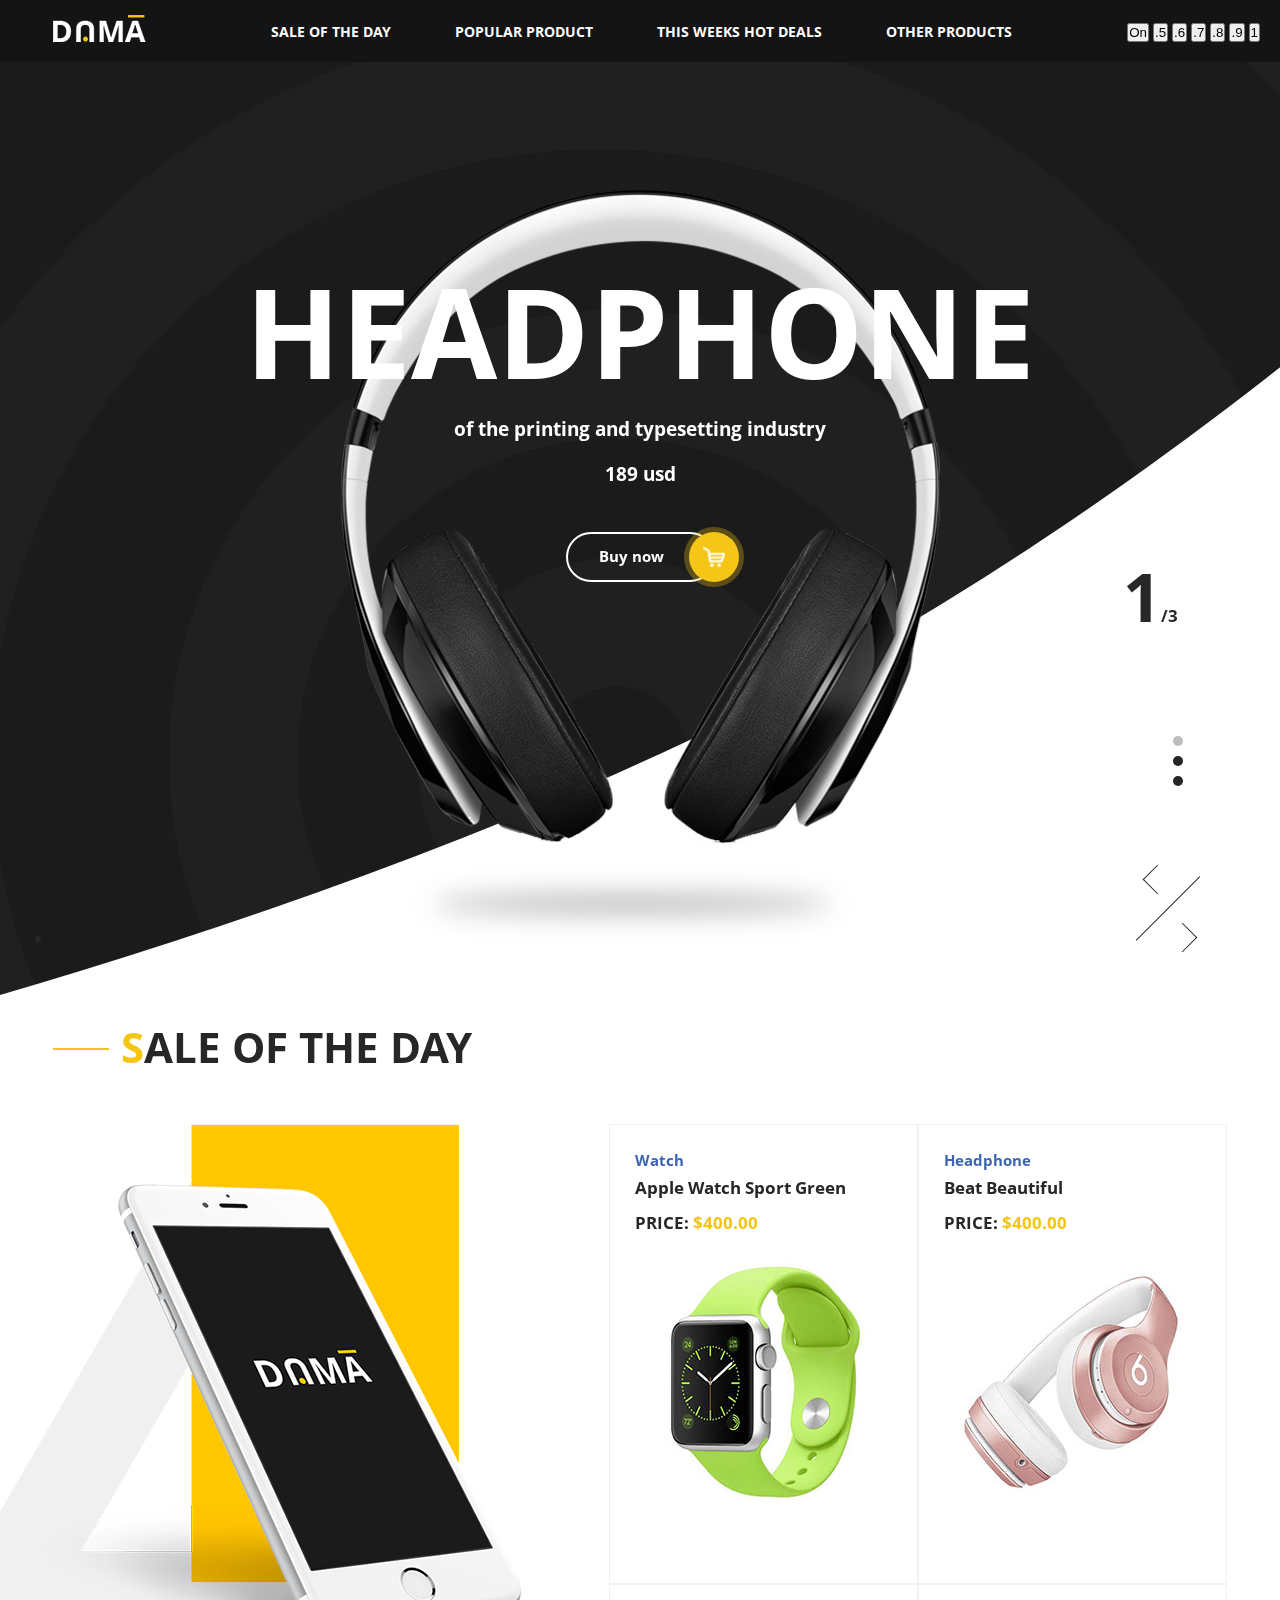
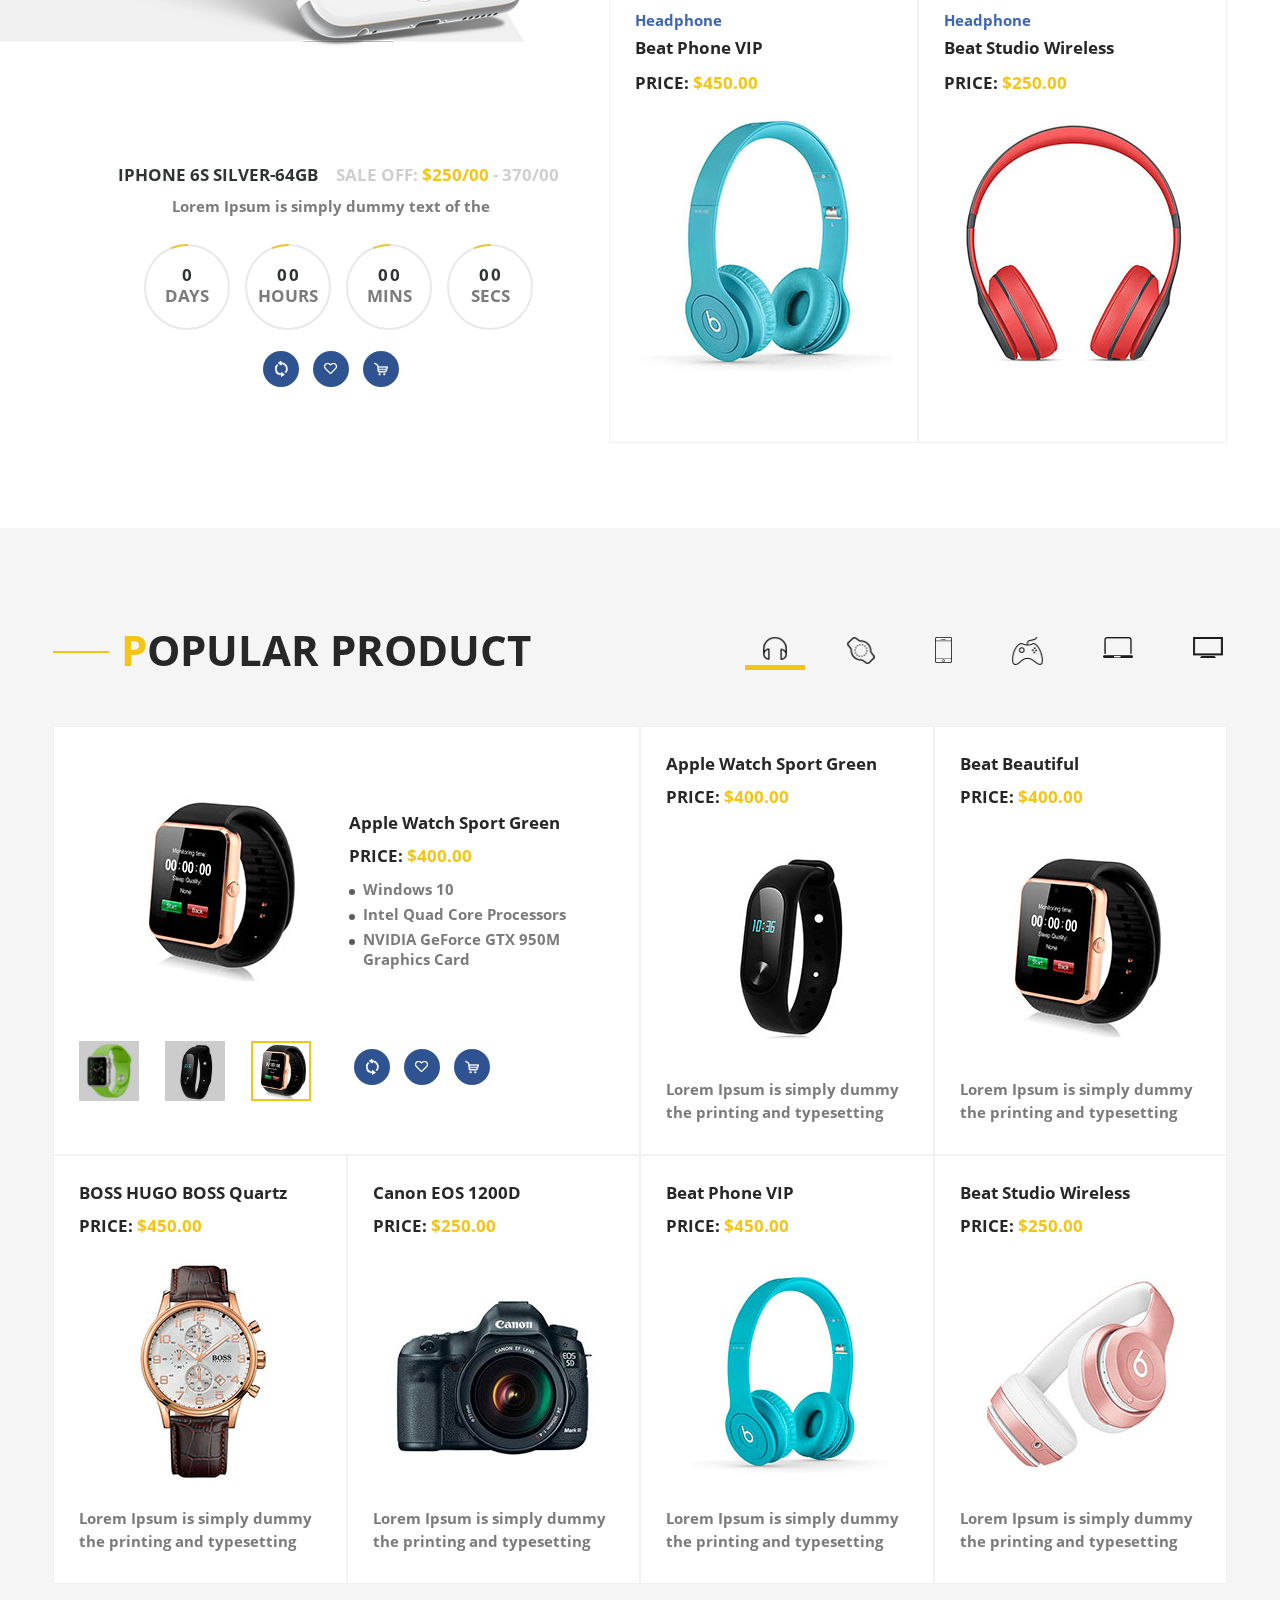
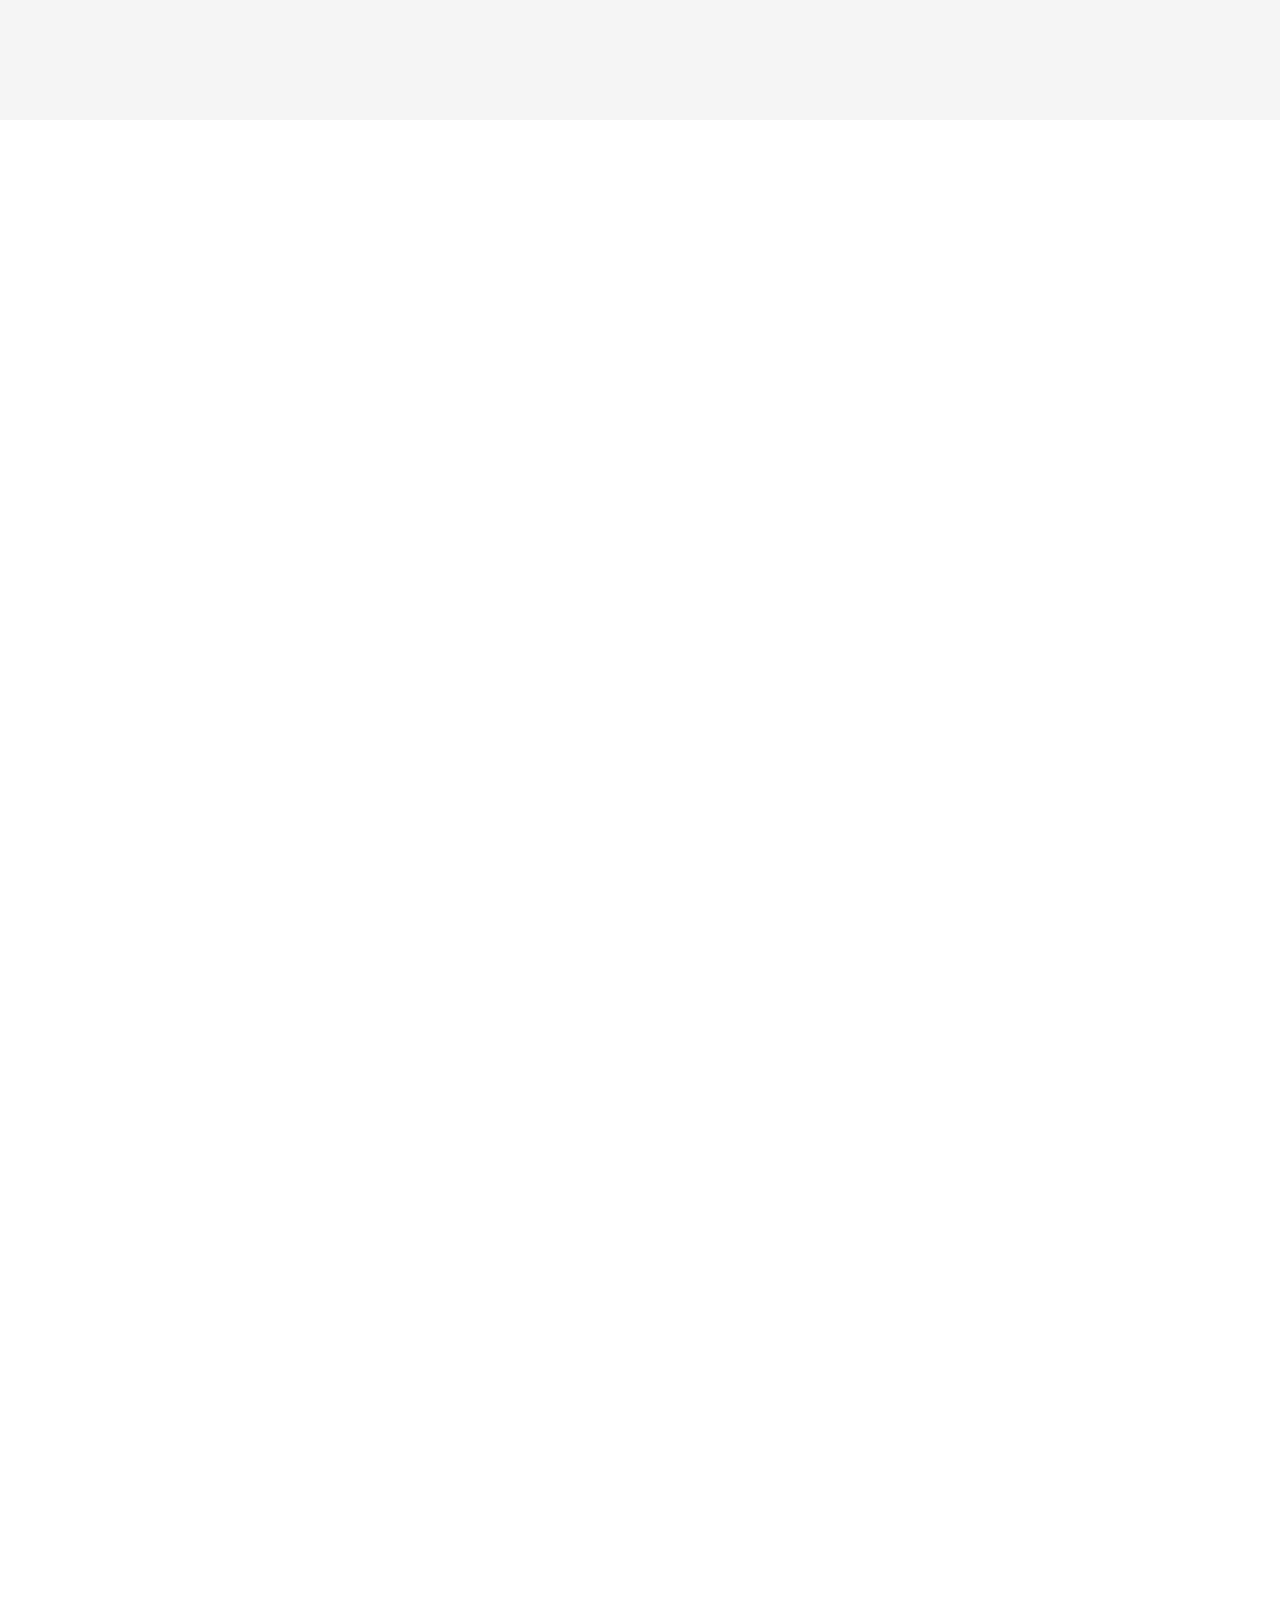
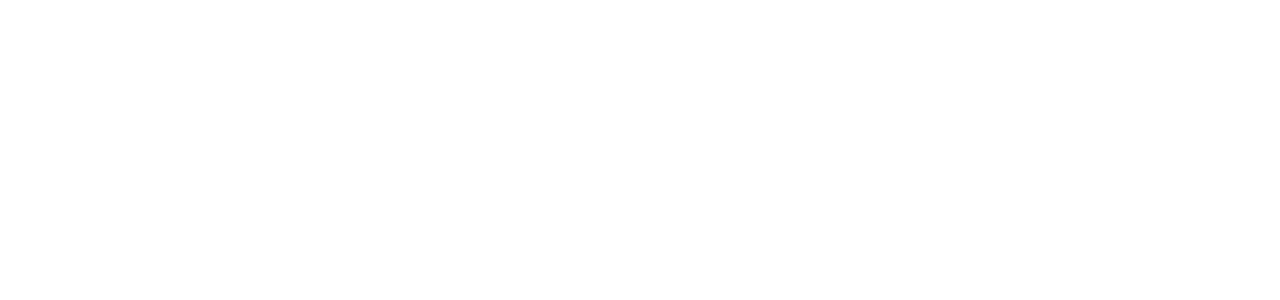
==== commit 94f56920: "end popular" ====
--- a/index.html
+++ b/index.html
@@ -161,7 +161,7 @@
                 <h2 class="h2"><span>p</span>opular product</h2>
                 <div class="popular_tab_btns">
                     <a href="#!"><img src="img/products-tabs-v1-icon1.png" alt=""></a>
-                    <a href="#!" class="active"><img src="img/products-tabs-v1-icon2.png" alt=""></a>
+                    <a href="#!"><img src="img/products-tabs-v1-icon2.png" alt=""></a>
                     <a href="#!"><img src="img/products-tabs-v1-icon3.png" alt=""></a>
                     <a href="#!"><img src="img/products-tabs-v1-icon4.png" alt=""></a>
                     <a href="#!"><img src="img/products-tabs-v1-icon5.png" alt=""></a>
@@ -199,6 +199,418 @@
                                 </div>
                             </div>
                         </li>
+                        <li>
+                            <div class="popular_goods_title">Apple Watch Sport Green</div>
+                            <div class="popular_goods_price">price: <span>$400.00</span></div>
+                            <div class="popular_goods_img"><img src="img/g_6.jpg" alt=""></div>
+                            <div class="popular_goods_desc">Lorem Ipsum is simply dummy the printing and typesetting
+                            </div>
+                        </li>
+                        <li>
+                            <div class="popular_goods_title">Beat Beautiful</div>
+                            <div class="popular_goods_price">price: <span>$400.00</span></div>
+                            <div class="popular_goods_img"><img src="img/g_7.jpg" alt=""></div>
+                            <div class="popular_goods_desc">Lorem Ipsum is simply dummy the printing and typesetting
+                            </div>
+                        </li>
+                        <li>
+                            <div class="popular_goods_title">BOSS HUGO BOSS Quartz</div>
+                            <div class="popular_goods_price">price: <span>$450.00</span></div>
+                            <div class="popular_goods_img"><img src="img/g_8.jpg" alt=""></div>
+                            <div class="popular_goods_desc">Lorem Ipsum is simply dummy the printing and typesetting
+                            </div>
+                        </li>
+                        <li>
+                            <div class="popular_goods_title">Canon EOS 1200D</div>
+                            <div class="popular_goods_price">price: <span>$250.00</span></div>
+                            <div class="popular_goods_img"><img src="img/g_9.jpg" alt=""></div>
+                            <div class="popular_goods_desc">Lorem Ipsum is simply dummy the printing and typesetting
+                            </div>
+                        </li>
+                        <li>
+                            <div class="popular_goods_title">Beat Phone VIP</div>
+                            <div class="popular_goods_price">price: <span>$450.00</span></div>
+                            <div class="popular_goods_img"><img src="img/g_10.jpg" alt=""></div>
+                            <div class="popular_goods_desc">Lorem Ipsum is simply dummy the printing and typesetting
+                            </div>
+                        </li>
+                        <li>
+                            <div class="popular_goods_title">Beat Studio Wireless</div>
+                            <div class="popular_goods_price">price: <span>$250.00</span></div>
+                            <div class="popular_goods_img"><img src="img/g_11.jpg" alt=""></div>
+                            <div class="popular_goods_desc">Lorem Ipsum is simply dummy the printing and typesetting
+                            </div>
+                        </li>
+                    </ul>
+                    <ul>
+                        <li>
+                            <div class="popular_main_goods_left">
+                                <div class="popular_gallery">
+                                    <div class="popular_gallery_main">
+                                        <img src="img/g_7.jpg" alt="">
+                                        <img src="img/g_6.jpg" alt="">
+                                        <img class="active" src="img/g_5.jpg" alt="">
+                                    </div>
+                                    <div class="popular_gallery_prev">
+                                        <span><img src="img/g_7.jpg" alt=""></span>
+                                        <span><img src="img/g_6.jpg" alt=""></span>
+                                        <span class="active"><img src="img/g_5.jpg" alt=""></span>
+                                    </div>
+                                </div>
+                            </div>
+                            <div class="popular_main_goods_right">
+                                <div class="popular_goods_title">Apple Watch Sport Green</div>
+                                <div class="popular_goods_price">price: <span>$400.00</span></div>
+                                <div class="popular_goods_char">
+                                    <span>Windows 10</span>
+                                    <span>Intel Quad Core Processors</span>
+                                    <span>NVIDIA GeForce GTX 950M Graphics Card</span>
+                                </div>
+                                <div class="soc">
+                                    <a href="#"><img src="img/soc_1.png" alt=""></a>
+                                    <a href="#"><img src="img/soc_2.png" alt=""></a>
+                                    <a href="#"><img src="img/soc_3.png" alt=""></a>
+                                </div>
+                            </div>
+                        </li>
+                        <li>
+                            <div class="popular_goods_title">Apple Watch Sport Green</div>
+                            <div class="popular_goods_price">price: <span>$400.00</span></div>
+                            <div class="popular_goods_img"><img src="img/g_11.jpg" alt=""></div>
+                            <div class="popular_goods_desc">Lorem Ipsum is simply dummy the printing and typesetting
+                            </div>
+                        </li>
+                        <li>
+                            <div class="popular_goods_title">Beat Beautiful</div>
+                            <div class="popular_goods_price">price: <span>$400.00</span></div>
+                            <div class="popular_goods_img"><img src="img/g_10.jpg" alt=""></div>
+                            <div class="popular_goods_desc">Lorem Ipsum is simply dummy the printing and typesetting
+                            </div>
+                        </li>
+                        <li>
+                            <div class="popular_goods_title">BOSS HUGO BOSS Quartz</div>
+                            <div class="popular_goods_price">price: <span>$450.00</span></div>
+                            <div class="popular_goods_img"><img src="img/g_9.jpg" alt=""></div>
+                            <div class="popular_goods_desc">Lorem Ipsum is simply dummy the printing and typesetting
+                            </div>
+                        </li>
+                        <li>
+                            <div class="popular_goods_title">Canon EOS 1200D</div>
+                            <div class="popular_goods_price">price: <span>$250.00</span></div>
+                            <div class="popular_goods_img"><img src="img/g_8.jpg" alt=""></div>
+                            <div class="popular_goods_desc">Lorem Ipsum is simply dummy the printing and typesetting
+                            </div>
+                        </li>
+                        <li>
+                            <div class="popular_goods_title">Beat Phone VIP</div>
+                            <div class="popular_goods_price">price: <span>$450.00</span></div>
+                            <div class="popular_goods_img"><img src="img/g_7.jpg" alt=""></div>
+                            <div class="popular_goods_desc">Lorem Ipsum is simply dummy the printing and typesetting
+                            </div>
+                        </li>
+                        <li>
+                            <div class="popular_goods_title">Beat Studio Wireless</div>
+                            <div class="popular_goods_price">price: <span>$250.00</span></div>
+                            <div class="popular_goods_img"><img src="img/g_6.jpg" alt=""></div>
+                            <div class="popular_goods_desc">Lorem Ipsum is simply dummy the printing and typesetting
+                            </div>
+                        </li>
+                    </ul>
+                    <ul>
+                        <li>
+                            <div class="popular_main_goods_left">
+                                <div class="popular_gallery">
+                                    <div class="popular_gallery_main">
+                                        <img src="img/g_5.jpg" alt="">
+                                        <img src="img/g_6.jpg" alt="">
+                                        <img class="active" src="img/g_7.jpg" alt="">
+                                    </div>
+                                    <div class="popular_gallery_prev">
+                                        <span><img src="img/g_5.jpg" alt=""></span>
+                                        <span><img src="img/g_6.jpg" alt=""></span>
+                                        <span class="active"><img src="img/g_7.jpg" alt=""></span>
+                                    </div>
+                                </div>
+                            </div>
+                            <div class="popular_main_goods_right">
+                                <div class="popular_goods_title">Apple Watch Sport Green</div>
+                                <div class="popular_goods_price">price: <span>$400.00</span></div>
+                                <div class="popular_goods_char">
+                                    <span>Windows 10</span>
+                                    <span>Intel Quad Core Processors</span>
+                                    <span>NVIDIA GeForce GTX 950M Graphics Card</span>
+                                </div>
+                                <div class="soc">
+                                    <a href="#"><img src="img/soc_1.png" alt=""></a>
+                                    <a href="#"><img src="img/soc_2.png" alt=""></a>
+                                    <a href="#"><img src="img/soc_3.png" alt=""></a>
+                                </div>
+                            </div>
+                        </li>
+                        <li>
+                            <div class="popular_goods_title">Apple Watch Sport Green</div>
+                            <div class="popular_goods_price">price: <span>$400.00</span></div>
+                            <div class="popular_goods_img"><img src="img/g_6.jpg" alt=""></div>
+                            <div class="popular_goods_desc">Lorem Ipsum is simply dummy the printing and typesetting
+                            </div>
+                        </li>
+                        <li>
+                            <div class="popular_goods_title">Beat Beautiful</div>
+                            <div class="popular_goods_price">price: <span>$400.00</span></div>
+                            <div class="popular_goods_img"><img src="img/g_7.jpg" alt=""></div>
+                            <div class="popular_goods_desc">Lorem Ipsum is simply dummy the printing and typesetting
+                            </div>
+                        </li>
+                        <li>
+                            <div class="popular_goods_title">BOSS HUGO BOSS Quartz</div>
+                            <div class="popular_goods_price">price: <span>$450.00</span></div>
+                            <div class="popular_goods_img"><img src="img/g_8.jpg" alt=""></div>
+                            <div class="popular_goods_desc">Lorem Ipsum is simply dummy the printing and typesetting
+                            </div>
+                        </li>
+                        <li>
+                            <div class="popular_goods_title">Canon EOS 1200D</div>
+                            <div class="popular_goods_price">price: <span>$250.00</span></div>
+                            <div class="popular_goods_img"><img src="img/g_9.jpg" alt=""></div>
+                            <div class="popular_goods_desc">Lorem Ipsum is simply dummy the printing and typesetting
+                            </div>
+                        </li>
+                        <li>
+                            <div class="popular_goods_title">Beat Phone VIP</div>
+                            <div class="popular_goods_price">price: <span>$450.00</span></div>
+                            <div class="popular_goods_img"><img src="img/g_10.jpg" alt=""></div>
+                            <div class="popular_goods_desc">Lorem Ipsum is simply dummy the printing and typesetting
+                            </div>
+                        </li>
+                        <li>
+                            <div class="popular_goods_title">Beat Studio Wireless</div>
+                            <div class="popular_goods_price">price: <span>$250.00</span></div>
+                            <div class="popular_goods_img"><img src="img/g_11.jpg" alt=""></div>
+                            <div class="popular_goods_desc">Lorem Ipsum is simply dummy the printing and typesetting
+                            </div>
+                        </li>
+                    </ul>
+                    <ul>
+                        <li>
+                            <div class="popular_main_goods_left">
+                                <div class="popular_gallery">
+                                    <div class="popular_gallery_main">
+                                        <img src="img/g_5.jpg" alt="">
+                                        <img src="img/g_6.jpg" alt="">
+                                        <img class="active" src="img/g_7.jpg" alt="">
+                                    </div>
+                                    <div class="popular_gallery_prev">
+                                        <span><img src="img/g_5.jpg" alt=""></span>
+                                        <span><img src="img/g_6.jpg" alt=""></span>
+                                        <span class="active"><img src="img/g_7.jpg" alt=""></span>
+                                    </div>
+                                </div>
+                            </div>
+                            <div class="popular_main_goods_right">
+                                <div class="popular_goods_title">Apple Watch Sport Green</div>
+                                <div class="popular_goods_price">price: <span>$400.00</span></div>
+                                <div class="popular_goods_char">
+                                    <span>Windows 10</span>
+                                    <span>Intel Quad Core Processors</span>
+                                    <span>NVIDIA GeForce GTX 950M Graphics Card</span>
+                                </div>
+                                <div class="soc">
+                                    <a href="#"><img src="img/soc_1.png" alt=""></a>
+                                    <a href="#"><img src="img/soc_2.png" alt=""></a>
+                                    <a href="#"><img src="img/soc_3.png" alt=""></a>
+                                </div>
+                            </div>
+                        </li>
+                        <li>
+                            <div class="popular_goods_title">Apple Watch Sport Green</div>
+                            <div class="popular_goods_price">price: <span>$400.00</span></div>
+                            <div class="popular_goods_img"><img src="img/g_6.jpg" alt=""></div>
+                            <div class="popular_goods_desc">Lorem Ipsum is simply dummy the printing and typesetting
+                            </div>
+                        </li>
+                        <li>
+                            <div class="popular_goods_title">Beat Beautiful</div>
+                            <div class="popular_goods_price">price: <span>$400.00</span></div>
+                            <div class="popular_goods_img"><img src="img/g_7.jpg" alt=""></div>
+                            <div class="popular_goods_desc">Lorem Ipsum is simply dummy the printing and typesetting
+                            </div>
+                        </li>
+                        <li>
+                            <div class="popular_goods_title">BOSS HUGO BOSS Quartz</div>
+                            <div class="popular_goods_price">price: <span>$450.00</span></div>
+                            <div class="popular_goods_img"><img src="img/g_8.jpg" alt=""></div>
+                            <div class="popular_goods_desc">Lorem Ipsum is simply dummy the printing and typesetting
+                            </div>
+                        </li>
+                        <li>
+                            <div class="popular_goods_title">Canon EOS 1200D</div>
+                            <div class="popular_goods_price">price: <span>$250.00</span></div>
+                            <div class="popular_goods_img"><img src="img/g_9.jpg" alt=""></div>
+                            <div class="popular_goods_desc">Lorem Ipsum is simply dummy the printing and typesetting
+                            </div>
+                        </li>
+                        <li>
+                            <div class="popular_goods_title">Beat Phone VIP</div>
+                            <div class="popular_goods_price">price: <span>$450.00</span></div>
+                            <div class="popular_goods_img"><img src="img/g_10.jpg" alt=""></div>
+                            <div class="popular_goods_desc">Lorem Ipsum is simply dummy the printing and typesetting
+                            </div>
+                        </li>
+                        <li>
+                            <div class="popular_goods_title">Beat Studio Wireless</div>
+                            <div class="popular_goods_price">price: <span>$250.00</span></div>
+                            <div class="popular_goods_img"><img src="img/g_11.jpg" alt=""></div>
+                            <div class="popular_goods_desc">Lorem Ipsum is simply dummy the printing and typesetting
+                            </div>
+                        </li>
+                    </ul>
+                    <ul>
+                        <li>
+                            <div class="popular_main_goods_left">
+                                <div class="popular_gallery">
+                                    <div class="popular_gallery_main">
+                                        <img src="img/g_5.jpg" alt="">
+                                        <img src="img/g_6.jpg" alt="">
+                                        <img class="active" src="img/g_7.jpg" alt="">
+                                    </div>
+                                    <div class="popular_gallery_prev">
+                                        <span><img src="img/g_5.jpg" alt=""></span>
+                                        <span><img src="img/g_6.jpg" alt=""></span>
+                                        <span class="active"><img src="img/g_7.jpg" alt=""></span>
+                                    </div>
+                                </div>
+                            </div>
+                            <div class="popular_main_goods_right">
+                                <div class="popular_goods_title">Apple Watch Sport Green</div>
+                                <div class="popular_goods_price">price: <span>$400.00</span></div>
+                                <div class="popular_goods_char">
+                                    <span>Windows 10</span>
+                                    <span>Intel Quad Core Processors</span>
+                                    <span>NVIDIA GeForce GTX 950M Graphics Card</span>
+                                </div>
+                                <div class="soc">
+                                    <a href="#"><img src="img/soc_1.png" alt=""></a>
+                                    <a href="#"><img src="img/soc_2.png" alt=""></a>
+                                    <a href="#"><img src="img/soc_3.png" alt=""></a>
+                                </div>
+                            </div>
+                        </li>
+                        <li>
+                            <div class="popular_goods_title">Apple Watch Sport Green</div>
+                            <div class="popular_goods_price">price: <span>$400.00</span></div>
+                            <div class="popular_goods_img"><img src="img/g_6.jpg" alt=""></div>
+                            <div class="popular_goods_desc">Lorem Ipsum is simply dummy the printing and typesetting
+                            </div>
+                        </li>
+                        <li>
+                            <div class="popular_goods_title">Beat Beautiful</div>
+                            <div class="popular_goods_price">price: <span>$400.00</span></div>
+                            <div class="popular_goods_img"><img src="img/g_7.jpg" alt=""></div>
+                            <div class="popular_goods_desc">Lorem Ipsum is simply dummy the printing and typesetting
+                            </div>
+                        </li>
+                        <li>
+                            <div class="popular_goods_title">BOSS HUGO BOSS Quartz</div>
+                            <div class="popular_goods_price">price: <span>$450.00</span></div>
+                            <div class="popular_goods_img"><img src="img/g_8.jpg" alt=""></div>
+                            <div class="popular_goods_desc">Lorem Ipsum is simply dummy the printing and typesetting
+                            </div>
+                        </li>
+                        <li>
+                            <div class="popular_goods_title">Canon EOS 1200D</div>
+                            <div class="popular_goods_price">price: <span>$250.00</span></div>
+                            <div class="popular_goods_img"><img src="img/g_9.jpg" alt=""></div>
+                            <div class="popular_goods_desc">Lorem Ipsum is simply dummy the printing and typesetting
+                            </div>
+                        </li>
+                        <li>
+                            <div class="popular_goods_title">Beat Phone VIP</div>
+                            <div class="popular_goods_price">price: <span>$450.00</span></div>
+                            <div class="popular_goods_img"><img src="img/g_10.jpg" alt=""></div>
+                            <div class="popular_goods_desc">Lorem Ipsum is simply dummy the printing and typesetting
+                            </div>
+                        </li>
+                        <li>
+                            <div class="popular_goods_title">Beat Studio Wireless</div>
+                            <div class="popular_goods_price">price: <span>$250.00</span></div>
+                            <div class="popular_goods_img"><img src="img/g_11.jpg" alt=""></div>
+                            <div class="popular_goods_desc">Lorem Ipsum is simply dummy the printing and typesetting
+                            </div>
+                        </li>
+                    </ul>
+                    <ul>
+                        <li>
+                            <div class="popular_main_goods_left">
+                                <div class="popular_gallery">
+                                    <div class="popular_gallery_main">
+                                        <img src="img/g_5.jpg" alt="">
+                                        <img src="img/g_6.jpg" alt="">
+                                        <img class="active" src="img/g_7.jpg" alt="">
+                                    </div>
+                                    <div class="popular_gallery_prev">
+                                        <span><img src="img/g_5.jpg" alt=""></span>
+                                        <span><img src="img/g_6.jpg" alt=""></span>
+                                        <span class="active"><img src="img/g_7.jpg" alt=""></span>
+                                    </div>
+                                </div>
+                            </div>
+                            <div class="popular_main_goods_right">
+                                <div class="popular_goods_title">Apple Watch Sport Green</div>
+                                <div class="popular_goods_price">price: <span>$400.00</span></div>
+                                <div class="popular_goods_char">
+                                    <span>Windows 10</span>
+                                    <span>Intel Quad Core Processors</span>
+                                    <span>NVIDIA GeForce GTX 950M Graphics Card</span>
+                                </div>
+                                <div class="soc">
+                                    <a href="#"><img src="img/soc_1.png" alt=""></a>
+                                    <a href="#"><img src="img/soc_2.png" alt=""></a>
+                                    <a href="#"><img src="img/soc_3.png" alt=""></a>
+                                </div>
+                            </div>
+                        </li>
+                        <li>
+                            <div class="popular_goods_title">Apple Watch Sport Green</div>
+                            <div class="popular_goods_price">price: <span>$400.00</span></div>
+                            <div class="popular_goods_img"><img src="img/g_6.jpg" alt=""></div>
+                            <div class="popular_goods_desc">Lorem Ipsum is simply dummy the printing and typesetting
+                            </div>
+                        </li>
+                        <li>
+                            <div class="popular_goods_title">Beat Beautiful</div>
+                            <div class="popular_goods_price">price: <span>$400.00</span></div>
+                            <div class="popular_goods_img"><img src="img/g_7.jpg" alt=""></div>
+                            <div class="popular_goods_desc">Lorem Ipsum is simply dummy the printing and typesetting
+                            </div>
+                        </li>
+                        <li>
+                            <div class="popular_goods_title">BOSS HUGO BOSS Quartz</div>
+                            <div class="popular_goods_price">price: <span>$450.00</span></div>
+                            <div class="popular_goods_img"><img src="img/g_8.jpg" alt=""></div>
+                            <div class="popular_goods_desc">Lorem Ipsum is simply dummy the printing and typesetting
+                            </div>
+                        </li>
+                        <li>
+                            <div class="popular_goods_title">Canon EOS 1200D</div>
+                            <div class="popular_goods_price">price: <span>$250.00</span></div>
+                            <div class="popular_goods_img"><img src="img/g_9.jpg" alt=""></div>
+                            <div class="popular_goods_desc">Lorem Ipsum is simply dummy the printing and typesetting
+                            </div>
+                        </li>
+                        <li>
+                            <div class="popular_goods_title">Beat Phone VIP</div>
+                            <div class="popular_goods_price">price: <span>$450.00</span></div>
+                            <div class="popular_goods_img"><img src="img/g_10.jpg" alt=""></div>
+                            <div class="popular_goods_desc">Lorem Ipsum is simply dummy the printing and typesetting
+                            </div>
+                        </li>
+                        <li>
+                            <div class="popular_goods_title">Beat Studio Wireless</div>
+                            <div class="popular_goods_price">price: <span>$250.00</span></div>
+                            <div class="popular_goods_img"><img src="img/g_11.jpg" alt=""></div>
+                            <div class="popular_goods_desc">Lorem Ipsum is simply dummy the printing and typesetting
+                            </div>
+                        </li>
                     </ul>
                 </div>
             </div>
--- a/css/style.css
+++ b/css/style.css
@@ -540,6 +540,7 @@
 .popular {
     background-color: #f5f5f5;
     padding-top: 93px;
+    padding-bottom: 136px;
 }
 
 .popular_tab_btns {
@@ -567,19 +568,68 @@
     list-style: none;
     display: flex;
     flex-wrap: wrap;
+    position: absolute;
+    left: -10000px;
+}
+
+.popular_all_tabs_block ul.active {
+    position: relative;
+    left: 0;
+}
+
+.popular_all_tabs_block ul.active li:nth-child(1) {
+    opacity: 1;
+    transition: .2s .1s opacity, .4s box-shadow;
+}
+
+.popular_all_tabs_block ul.active li:nth-child(2) {
+    opacity: 1;
+    transition: .2s .2s opacity, .4s box-shadow;
+}
+
+.popular_all_tabs_block ul.active li:nth-child(3) {
+    opacity: 1;
+    transition: .2s .3s opacity, .4s box-shadow;
+}
+
+.popular_all_tabs_block ul.active li:nth-child(4) {
+    opacity: 1;
+    transition: .2s .7s opacity, .4s box-shadow;
+}
+
+.popular_all_tabs_block ul.active li:nth-child(5) {
+    opacity: 1;
+    transition: .2s .6s opacity, .4s box-shadow;
+}
+
+.popular_all_tabs_block ul.active li:nth-child(6) {
+    opacity: 1;
+    transition: .2s .5s opacity, .4s box-shadow;
+}
+
+.popular_all_tabs_block ul.active li:nth-child(7) {
+    opacity: 1;
+    transition: .2s .4s opacity, .4s box-shadow;
 }
 
 .popular_all_tabs_block ul li {
     width: 25%;
     background-color: #fff;
     border: 1px solid #f1f1f1;
-    padding: 25px 25px 0;
+    padding: 25px 25px 30px;
     cursor: pointer;
     transition: .4s;
+    position: relative;
+    opacity: 0;
 }
 
 .popular_all_tabs_block ul li:first-child {
     width: 50%;
+}
+
+.popular_all_tabs_block ul li:hover {
+    box-shadow: 0 0 40px rgba(0, 0, 0, 0.19);
+    z-index: 1;
 }
 
 .popular_main_goods_left {
@@ -692,10 +742,30 @@
     margin-top: 80px;
 }
 
-
-
-
-
-
-
-
+.popular_goods_img {
+    /* padding: 26px 0 42px; */
+    height: 270px;
+}
+
+.popular_goods_img img {
+    position: absolute;
+    top: 0;
+    right: 0;
+    bottom: 0;
+    left: 0;
+    margin: auto;
+}
+
+.popular_goods_desc {
+    font-size: 14.58px;
+    line-height: 22.92px;
+    color: #7b7b7b;
+}
+
+
+
+
+
+
+
+
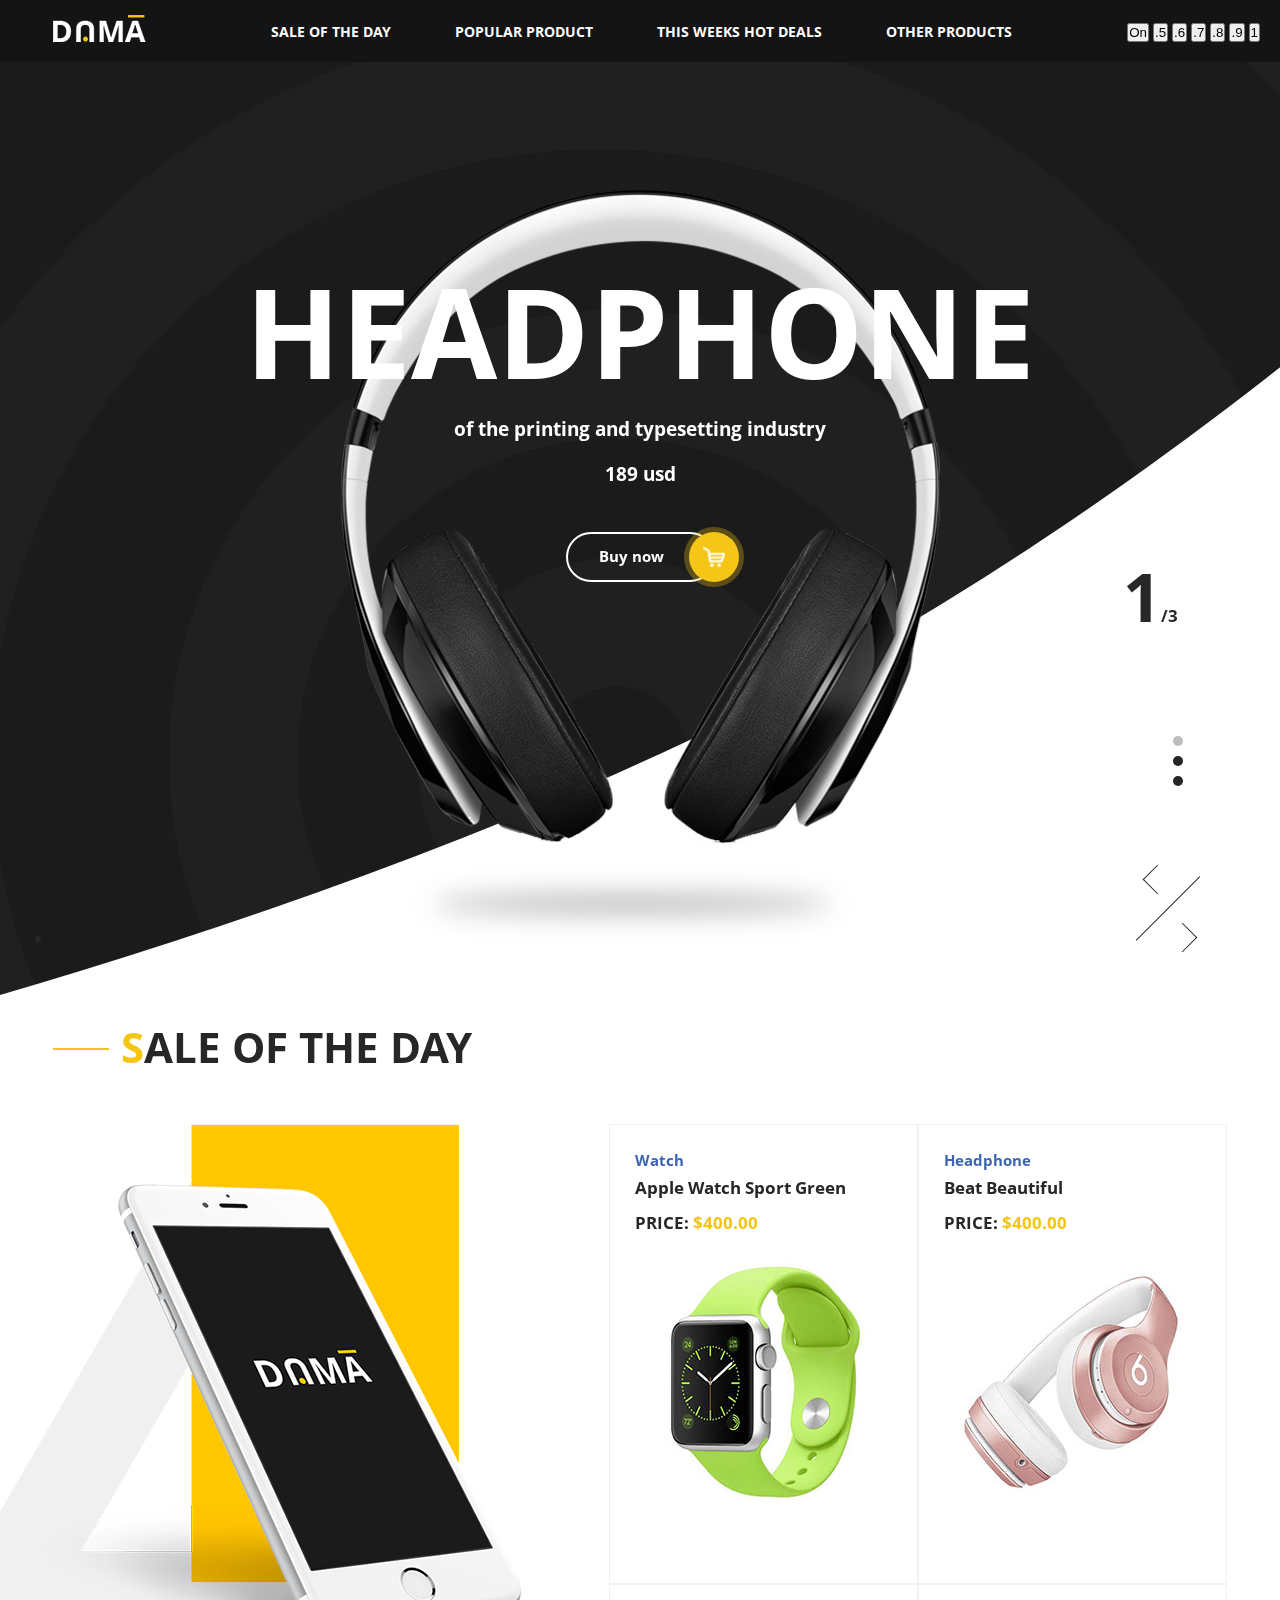
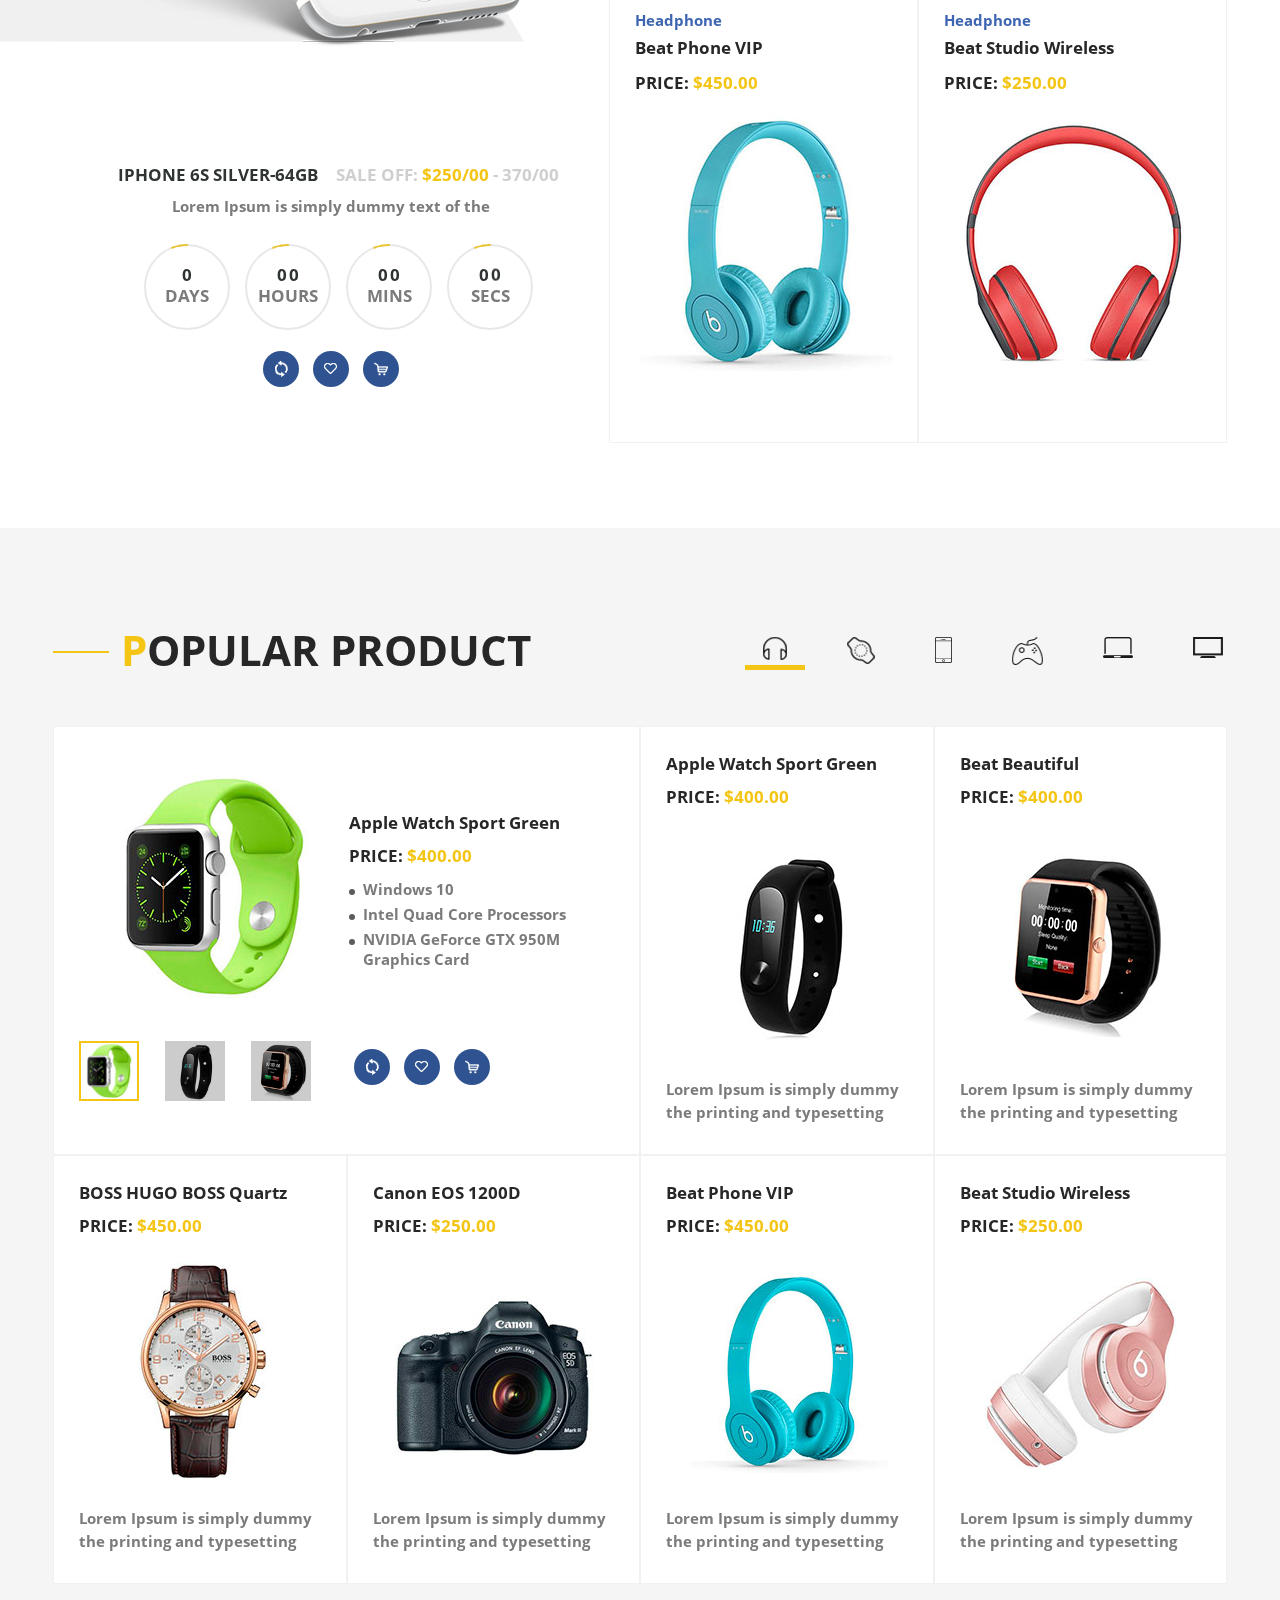
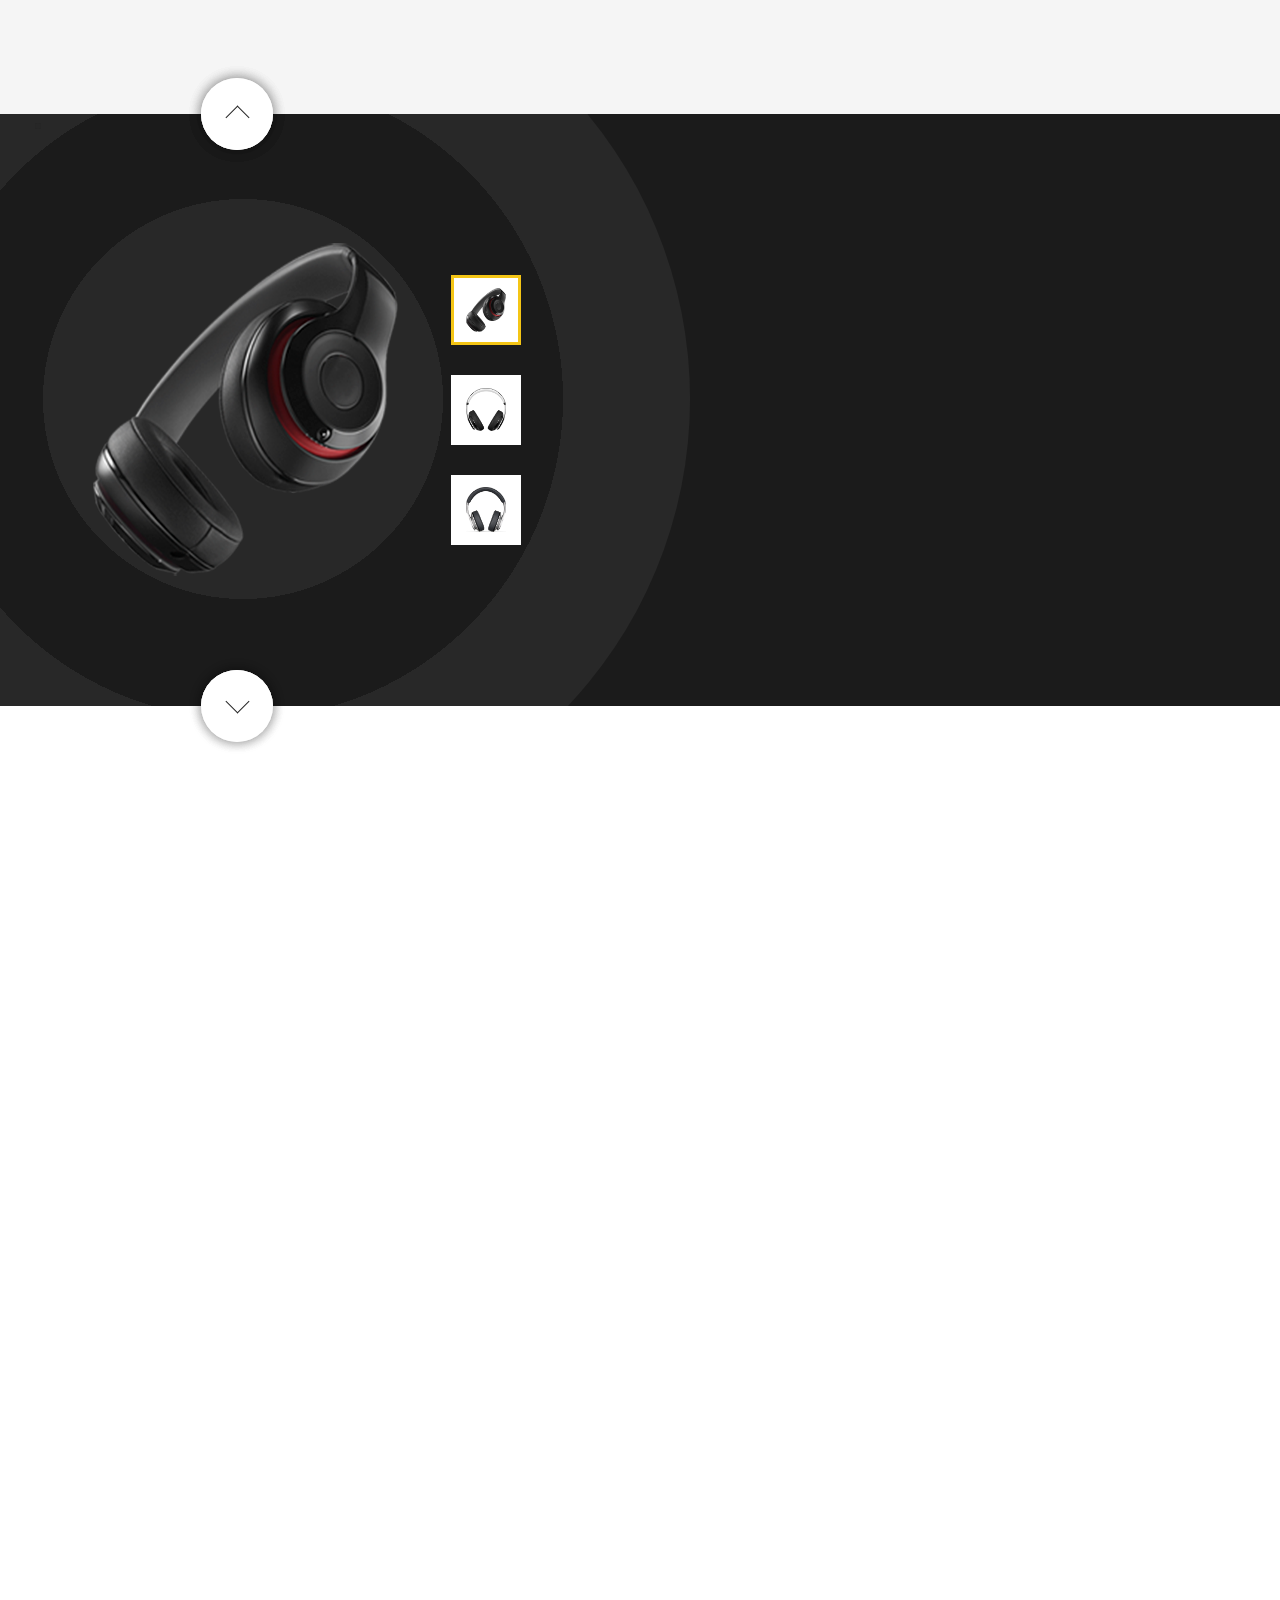
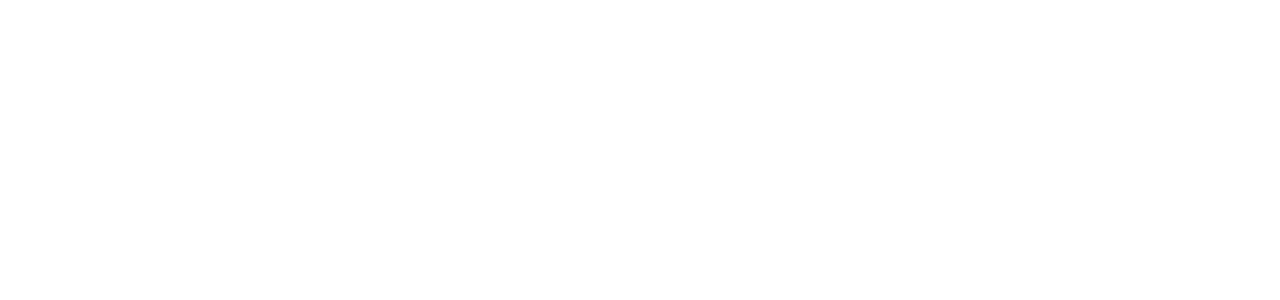
==== commit fad72b8b: "black section on 57min" ====
--- a/index.html
+++ b/index.html
@@ -615,6 +615,58 @@
                 </div>
             </div>
         </section>
+
+        <section class="black_section">
+            <div class="center">
+                <div class="black_section_circle"></div>
+                <div class="black_section_carousel">
+                    <ul>
+                        <li>
+                            <div class="black_section_carousel_mainimg">
+                                <img src="img/g_12.png" alt="">
+                                <img src="img/g_13.png" alt="">
+                                <img src="img/g_14.png" alt="">
+                            </div>
+                            <div class="black_section_carousel_previmg">
+                                <span><img src="img/g_12.png" alt=""></span>
+                                <span><img src="img/g_13.png" alt=""></span>
+                                <span><img src="img/g_14.png" alt=""></span>
+                            </div>
+                            <button class="prev"></button>
+                            <button class="next"></button>
+                        </li>
+                        <li>
+                            <div class="black_section_carousel_mainimg">
+                                <img src="img/g_14.png" alt="">
+                                <img src="img/g_13.png" alt="">
+                                <img src="img/g_12.png" alt="">
+                            </div>
+                            <div class="black_section_carousel_previmg">
+                                <span><img src="img/g_14.png" alt=""></span>
+                                <span><img src="img/g_13.png" alt=""></span>
+                                <span><img src="img/g_12.png" alt=""></span>
+                            </div>
+                            <button class="prev"></button>
+                            <button class="next"></button>
+                        </li>
+                        <li>
+                            <div class="black_section_carousel_mainimg">
+                                <img src="img/g_12.png" alt="">
+                                <img src="img/g_13.png" alt="">
+                                <img src="img/g_14.png" alt="">
+                            </div>
+                            <div class="black_section_carousel_previmg">
+                                <span><img src="img/g_12.png" alt=""></span>
+                                <span><img src="img/g_13.png" alt=""></span>
+                                <span><img src="img/g_14.png" alt=""></span>
+                            </div>
+                            <button class="prev"></button>
+                            <button class="next"></button>
+                        </li>
+                    </ul>
+                </div>
+            </div>
+        </section>
     </div>
 
     <script src="js/jquery-1.7.2.min.js"></script>
--- a/css/style.css
+++ b/css/style.css
@@ -540,7 +540,7 @@
 .popular {
     background-color: #f5f5f5;
     padding-top: 93px;
-    padding-bottom: 136px;
+    padding-bottom: 130px;
 }
 
 .popular_tab_btns {
@@ -579,37 +579,37 @@
 
 .popular_all_tabs_block ul.active li:nth-child(1) {
     opacity: 1;
-    transition: .2s .1s opacity, .4s box-shadow;
+    transition: 0.2s 0.1s opacity, 0.4s box-shadow;
 }
 
 .popular_all_tabs_block ul.active li:nth-child(2) {
     opacity: 1;
-    transition: .2s .2s opacity, .4s box-shadow;
+    transition: 0.2s 0.2s opacity, 0.4s box-shadow;
 }
 
 .popular_all_tabs_block ul.active li:nth-child(3) {
     opacity: 1;
-    transition: .2s .3s opacity, .4s box-shadow;
+    transition: 0.2s 0.3s opacity, 0.4s box-shadow;
 }
 
 .popular_all_tabs_block ul.active li:nth-child(4) {
     opacity: 1;
-    transition: .2s .7s opacity, .4s box-shadow;
+    transition: 0.2s 0.7s opacity, 0.4s box-shadow;
 }
 
 .popular_all_tabs_block ul.active li:nth-child(5) {
     opacity: 1;
-    transition: .2s .6s opacity, .4s box-shadow;
+    transition: 0.2s 0.6s opacity, 0.4s box-shadow;
 }
 
 .popular_all_tabs_block ul.active li:nth-child(6) {
     opacity: 1;
-    transition: .2s .5s opacity, .4s box-shadow;
+    transition: 0.2s 0.5s opacity, 0.4s box-shadow;
 }
 
 .popular_all_tabs_block ul.active li:nth-child(7) {
     opacity: 1;
-    transition: .2s .4s opacity, .4s box-shadow;
+    transition: 0.2s 0.4s opacity, 0.4s box-shadow;
 }
 
 .popular_all_tabs_block ul li {
@@ -618,7 +618,7 @@
     border: 1px solid #f1f1f1;
     padding: 25px 25px 30px;
     cursor: pointer;
-    transition: .4s;
+    transition: 0.4s;
     position: relative;
     opacity: 0;
 }
@@ -653,7 +653,7 @@
 
 .popular_gallery_main img.active {
     transform: scale(1);
-    transition: .4s;
+    transition: 0.4s;
 }
 
 .popular_gallery_prev {
@@ -762,10 +762,180 @@
     color: #7b7b7b;
 }
 
-
-
-
-
-
-
-
+.black_section {
+    height: 592px;
+    background: #1b1b1b;
+    margin-bottom: 136px;
+}
+
+.black_section .center {
+    height: 592px;
+}
+
+.black_section_circle {
+    width: 894px;
+    height: 592px;
+    position: absolute;
+    left: -257px;
+    top: 0;
+    overflow: hidden;
+}
+
+.black_section_circle::before {
+    content: "";
+    width: 894px;
+    height: 894px;
+    position: absolute;
+    left: 0;
+    top: -162px;
+    right: 0;
+    bottom: 0;
+    background: repeating-radial-gradient(
+        #282828,
+        #282828 200px,
+        #1b1b1b 200px,
+        #1b1b1b 320px
+    );
+    border-radius: 50%;
+}
+
+.black_section_carousel {
+    width: 474px;
+    height: 592px;
+}
+
+.black_section_carousel ul li {
+    position: absolute;
+    top: 0;
+    right: 0;
+    bottom: 0;
+    left: 0;
+}
+
+.black_section_carousel ul li.active .black_section_carousel_mainimg {
+    opacity: 1;
+}
+
+.black_section_carousel_mainimg {
+    position: absolute;
+    top: 0;
+    right: 0;
+    bottom: 0;
+    left: 0;
+    opacity: 0;
+}
+
+.black_section_carousel_mainimg img {
+    position: absolute;
+    top: 0;
+    right: 90px;
+    bottom: 0;
+    left: 0;
+    margin: auto;
+    transform: scale(0);
+}
+
+.black_section_carousel_mainimg img.active {
+    transform: scale(1);
+    transition: 0.4s;
+}
+
+.black_section_carousel_previmg {
+    width: 70px;
+    height: 300px;
+    position: absolute;
+    top: 0;
+    bottom: 0;
+    right: 6px;
+    margin: auto;
+    display: flex;
+    flex-wrap: wrap;
+    align-items: center;
+}
+
+.black_section_carousel_previmg span {
+    display: block;
+    width: 70px;
+    height: 70px;
+    background: #fff;
+    position: relative;
+    cursor: pointer;
+    border: 3px solid transparent;
+}
+
+.black_section_carousel_previmg span.active {
+    border-color: #f4c515;
+}
+
+.black_section_carousel_previmg span img {
+    position: absolute;
+    top: 0;
+    right: 0;
+    bottom: 0;
+    left: 0;
+    margin: auto;
+    width: 40px;
+}
+
+.black_section_carousel button {
+    width: 72px;
+    height: 72px;
+    border-radius: 50%;
+    background: #fff;
+    position: absolute;
+    left: 148px;
+    border: 0;
+    box-shadow: 0 0 13px rgba(2, 2, 2, 0.2);
+    z-index: 3;
+    cursor: pointer;
+    transition: 0.4s;
+}
+
+.black_section_carousel button:hover {
+    background: #f5c617;
+    box-shadow: 0 0 0 10px rgba(245, 198, 23, 0.3);
+}
+
+.black_section_carousel button.prev {
+    top: -36px;
+}
+
+.black_section_carousel button.prev::after {
+    content: "";
+    width: 16px;
+    height: 16px;
+    border-top: 1px solid #252525;
+    border-left: 1px solid #252525;
+    transform: rotate(45deg);
+    position: absolute;
+    top: 8px;
+    right: 0;
+    bottom: 0;
+    left: 0;
+    margin: auto;
+    transition: 0.4s;
+}
+
+.black_section_carousel button.next {
+    bottom: -36px;
+}
+
+.black_section_carousel button.next::after {
+    content: "";
+    width: 16px;
+    height: 16px;
+    border-bottom: 1px solid #252525;
+    border-right: 1px solid #252525;
+    transform: rotate(45deg);
+    position: absolute;
+    top: 0;
+    right: 0;
+    bottom: 8px;
+    left: 0;
+    margin: auto;
+    transition: 0.4s;
+}
+
+.black_section_carousel button:hover::after {
+    border-color: #fff;
+}
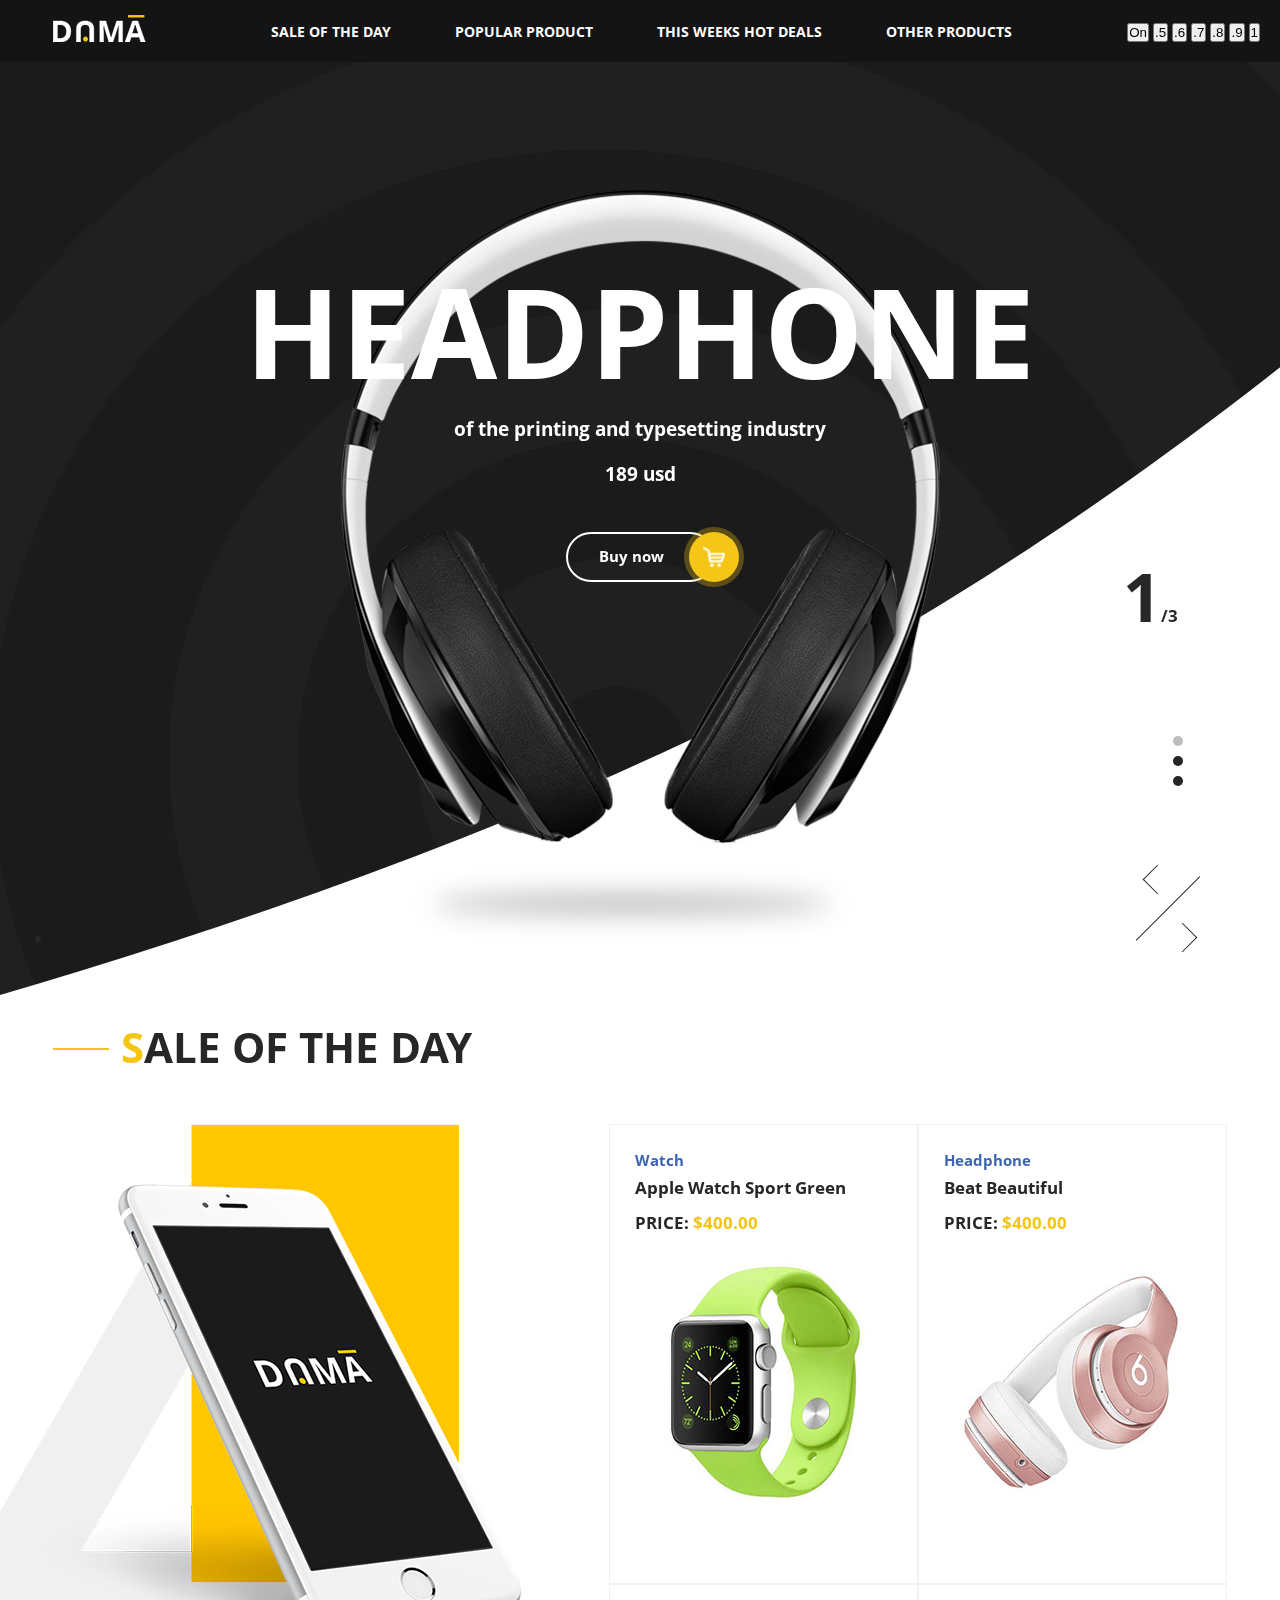
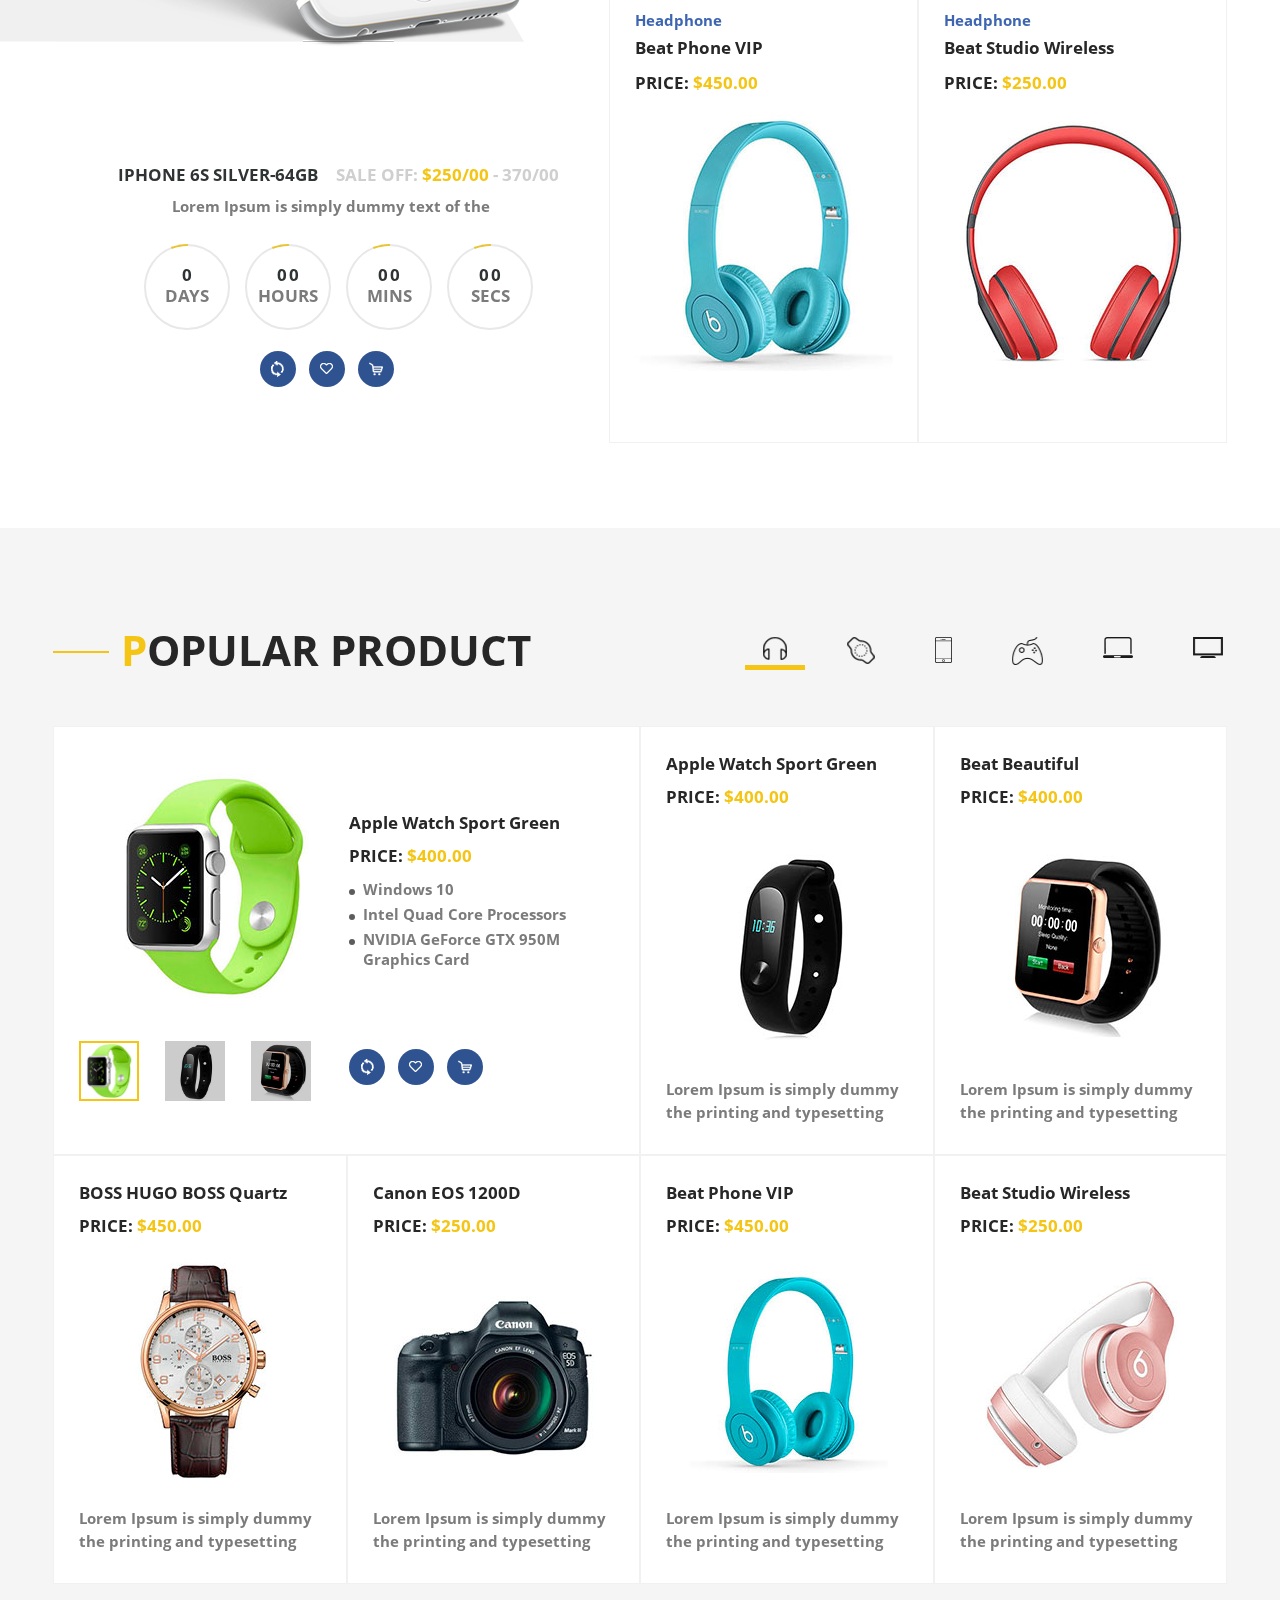
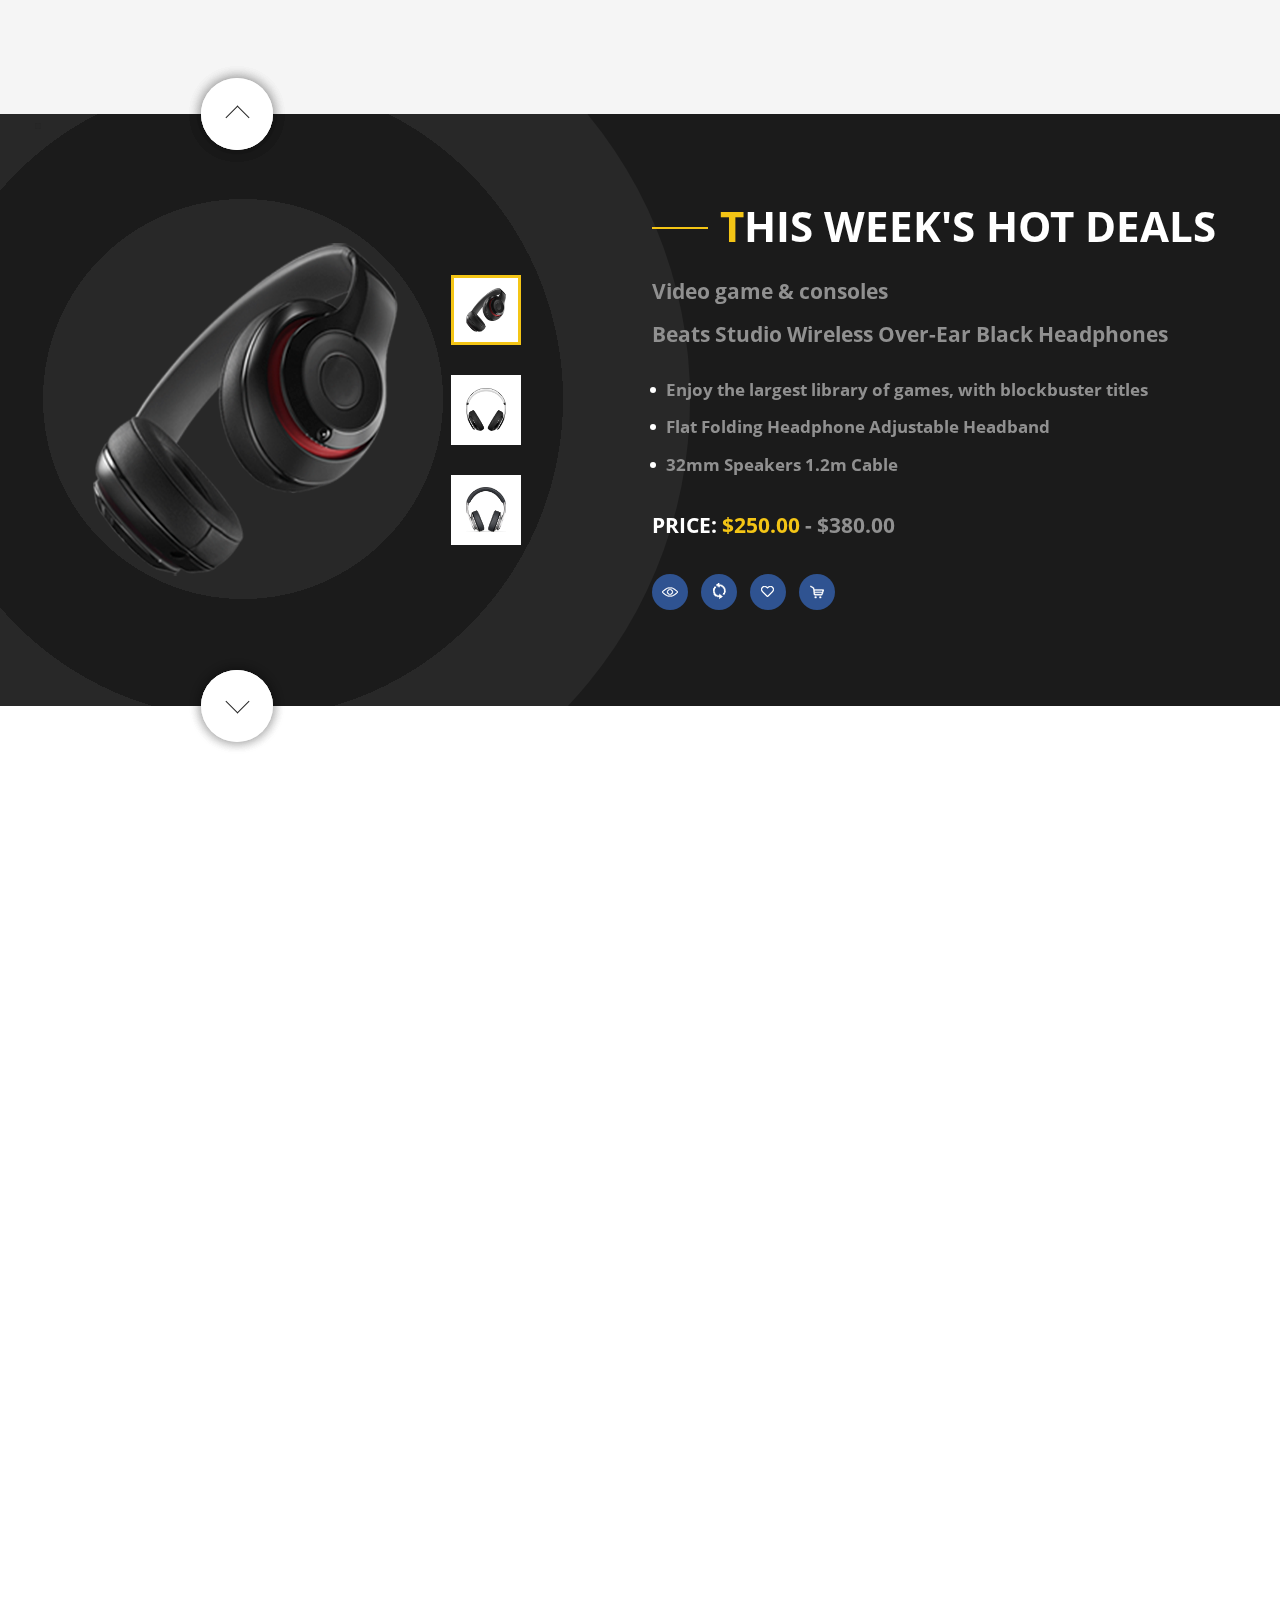
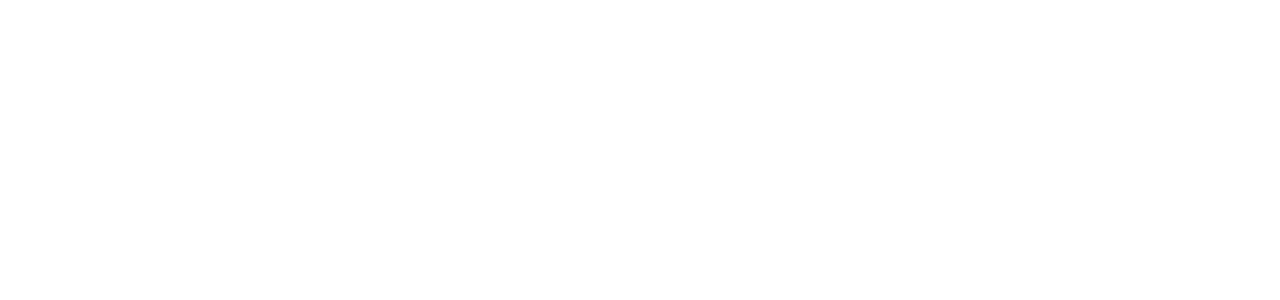
==== commit 4a39f09b: "end black_section" ====
--- a/index.html
+++ b/index.html
@@ -651,19 +651,36 @@
                         </li>
                         <li>
                             <div class="black_section_carousel_mainimg">
+                                <img src="img/g_13.png" alt="">
                                 <img src="img/g_12.png" alt="">
-                                <img src="img/g_13.png" alt="">
                                 <img src="img/g_14.png" alt="">
                             </div>
                             <div class="black_section_carousel_previmg">
+                                <span><img src="img/g_13.png" alt=""></span>
                                 <span><img src="img/g_12.png" alt=""></span>
-                                <span><img src="img/g_13.png" alt=""></span>
                                 <span><img src="img/g_14.png" alt=""></span>
                             </div>
                             <button class="prev"></button>
                             <button class="next"></button>
                         </li>
                     </ul>
+                </div>
+                <div class="black_section_right">
+                    <h2 class="h2"><span>T</span>HIS WEEK'S HOT DEALS</h2>
+                    <p>Video game & consoles</p>
+                    <p>Beats Studio Wireless Over-Ear Black Headphones</p>
+                    <ul>
+                        <li>Enjoy the largest library of games, with blockbuster titles</li>
+                        <li>Flat Folding Headphone Adjustable Headband</li>
+                        <li>32mm Speakers 1.2m Cable</li>
+                    </ul>
+                    <div class="price"><span>price:</span> <ins>$250.00</ins> - $380.00 </div>
+                    <div class="soc">
+                        <a href="#"><img src="img/soc_4.png" alt=""></a>
+                        <a href="#"><img src="img/soc_1.png" alt=""></a>
+                        <a href="#"><img src="img/soc_2.png" alt=""></a>
+                        <a href="#"><img src="img/soc_3.png" alt=""></a>
+                    </div>
                 </div>
             </div>
         </section>
--- a/css/style.css
+++ b/css/style.css
@@ -437,7 +437,7 @@
     vertical-align: top;
     width: 36px;
     height: 36px;
-    margin: 0 5px 7px;
+    margin: 0 9px 7px 0px;
     background-color: #2f5391;
     border-radius: 50%;
     position: relative;
@@ -802,6 +802,7 @@
 .black_section_carousel {
     width: 474px;
     height: 592px;
+    float: left;
 }
 
 .black_section_carousel ul li {
@@ -814,6 +815,38 @@
 
 .black_section_carousel ul li.active .black_section_carousel_mainimg {
     opacity: 1;
+    transition: 1s;
+}
+
+.black_section_carousel
+    ul
+    li.active
+    .black_section_carousel_previmg
+    span:nth-child(1) {
+    transform: scale(1);
+    transition: 0.4s;
+}
+
+.black_section_carousel
+    ul
+    li.active
+    .black_section_carousel_previmg
+    span:nth-child(2) {
+    transform: scale(1);
+    transition: 0.4s 0.2s;
+}
+
+.black_section_carousel
+    ul
+    li.active
+    .black_section_carousel_previmg
+    span:nth-child(3) {
+    transform: scale(1);
+    transition: 0.4s 0.4s;
+}
+
+.black_section_carousel ul li.active {
+    z-index: 1;
 }
 
 .black_section_carousel_mainimg {
@@ -861,6 +894,8 @@
     position: relative;
     cursor: pointer;
     border: 3px solid transparent;
+    transform: scale(0);
+    transition: 0.4s;
 }
 
 .black_section_carousel_previmg span.active {
@@ -939,3 +974,62 @@
 .black_section_carousel button:hover::after {
     border-color: #fff;
 }
+
+.black_section_right {
+    overflow: hidden;
+    padding: 83px 0 0 125px;
+}
+
+.black_section_right h2 {
+    color: #fff;
+    margin-bottom: 16px;
+}
+
+.black_section_right p {
+    color: #909090;
+    font-size: 20.83px;
+    line-height: 43.46px;
+}
+
+.black_section_right ul {
+    margin: 14px 0 28px;
+    list-style: none;
+}
+
+.black_section_right ul li {
+    color: #909090;
+    font-size: 16.67px;
+    line-height: 37.46px;
+    margin-left: 14px;
+    position: relative;
+}
+
+.black_section_right ul li::before {
+    content: "";
+    width: 6px;
+    height: 6px;
+    background: #fff;
+    border-radius: 50%;
+    position: absolute;
+    top: 16px;
+    left: -16px;
+}
+
+.black_section_right .price {
+    font-size: 20.83px;
+    color: #909090;
+    text-transform: uppercase;
+}
+
+.black_section_right .price span {
+    color: #fff;
+}
+
+.black_section_right .price ins {
+    color: #f4c515;
+}
+
+.black_section_right .soc {
+    text-align-last: left;
+    margin-top: 35px;
+}
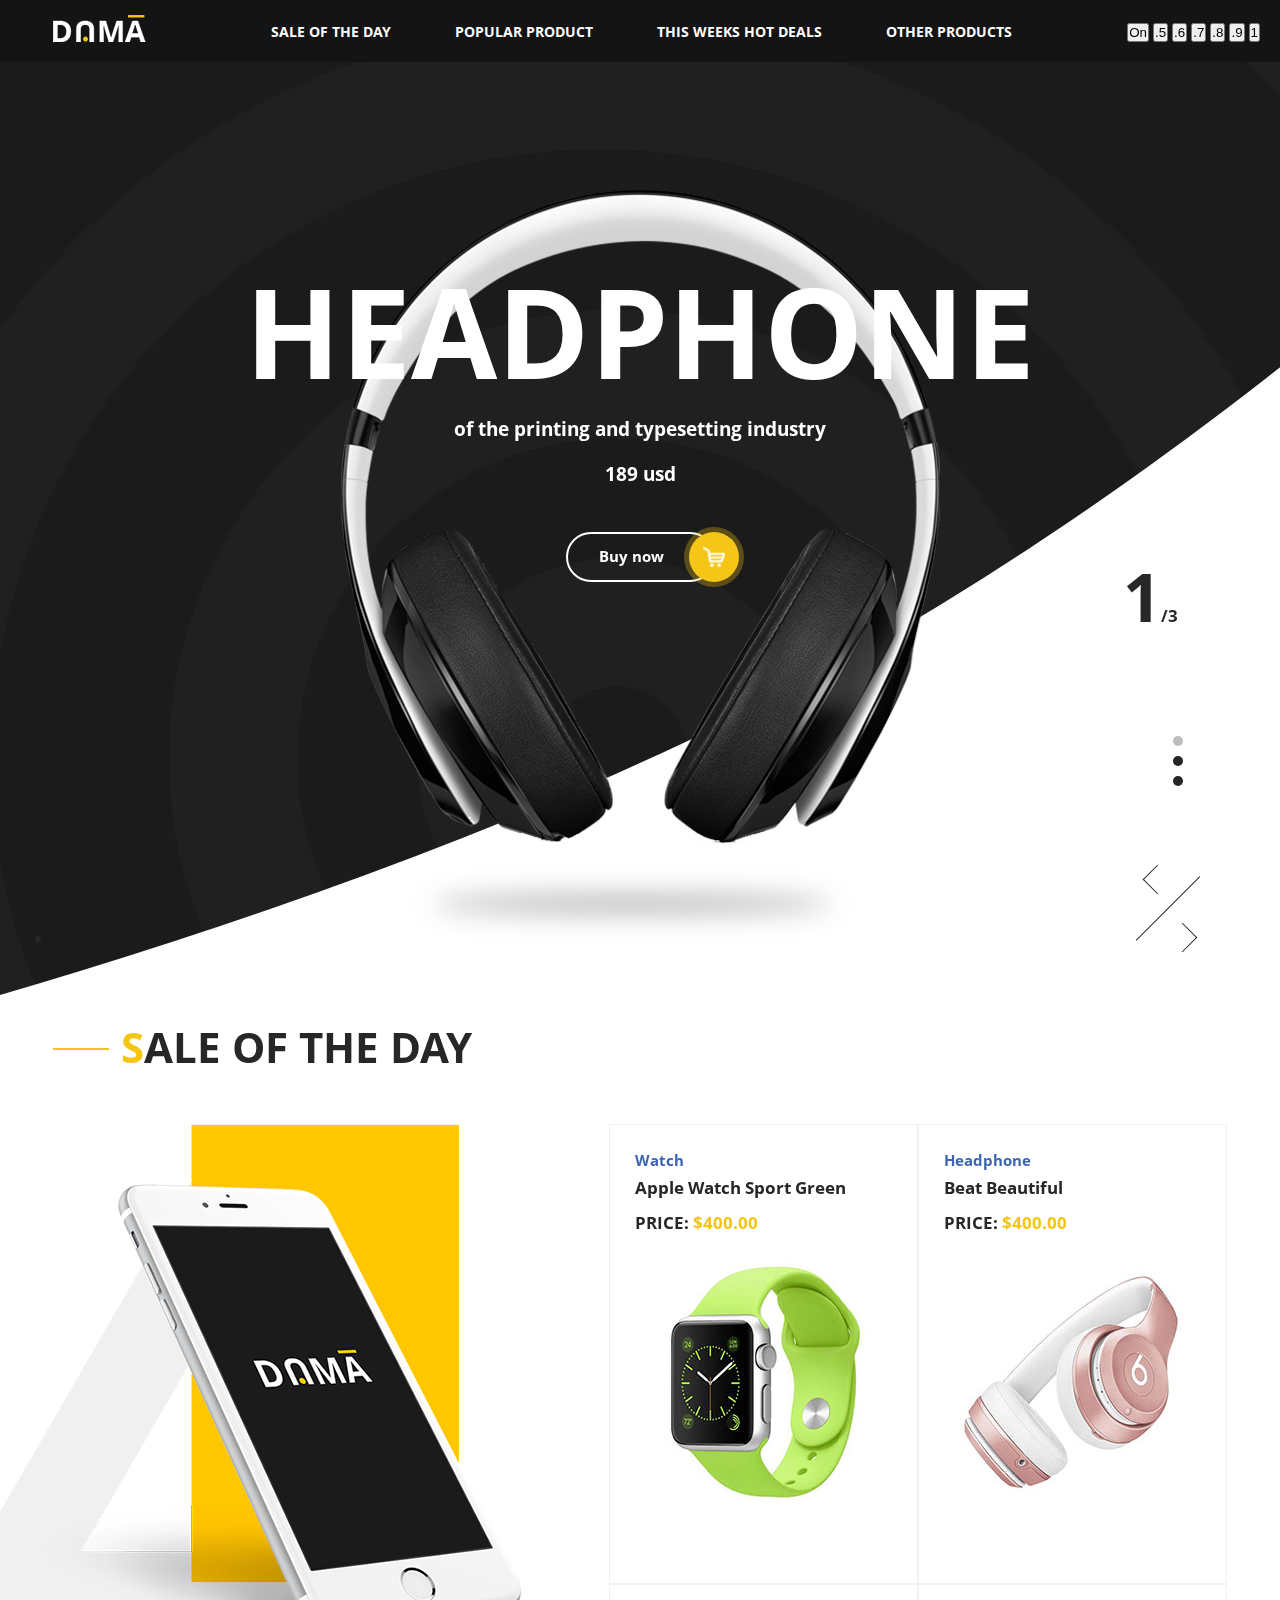
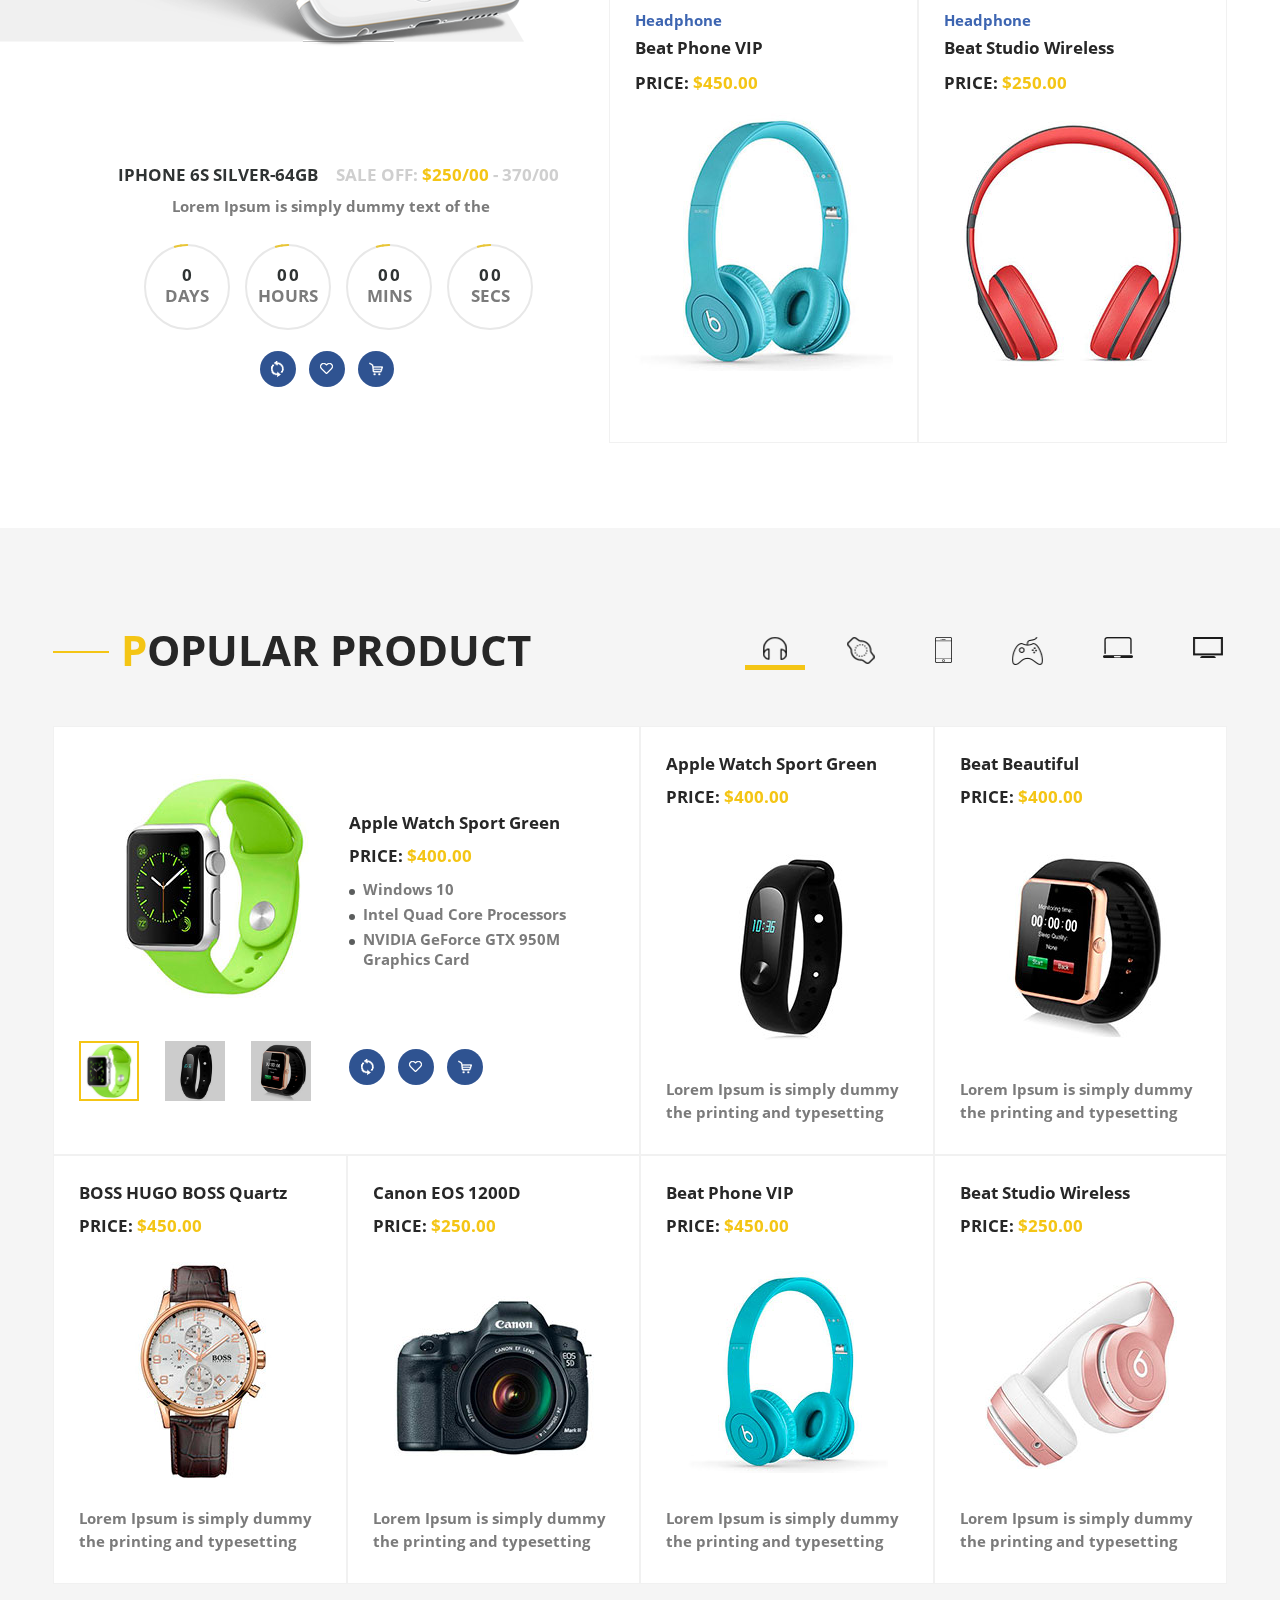
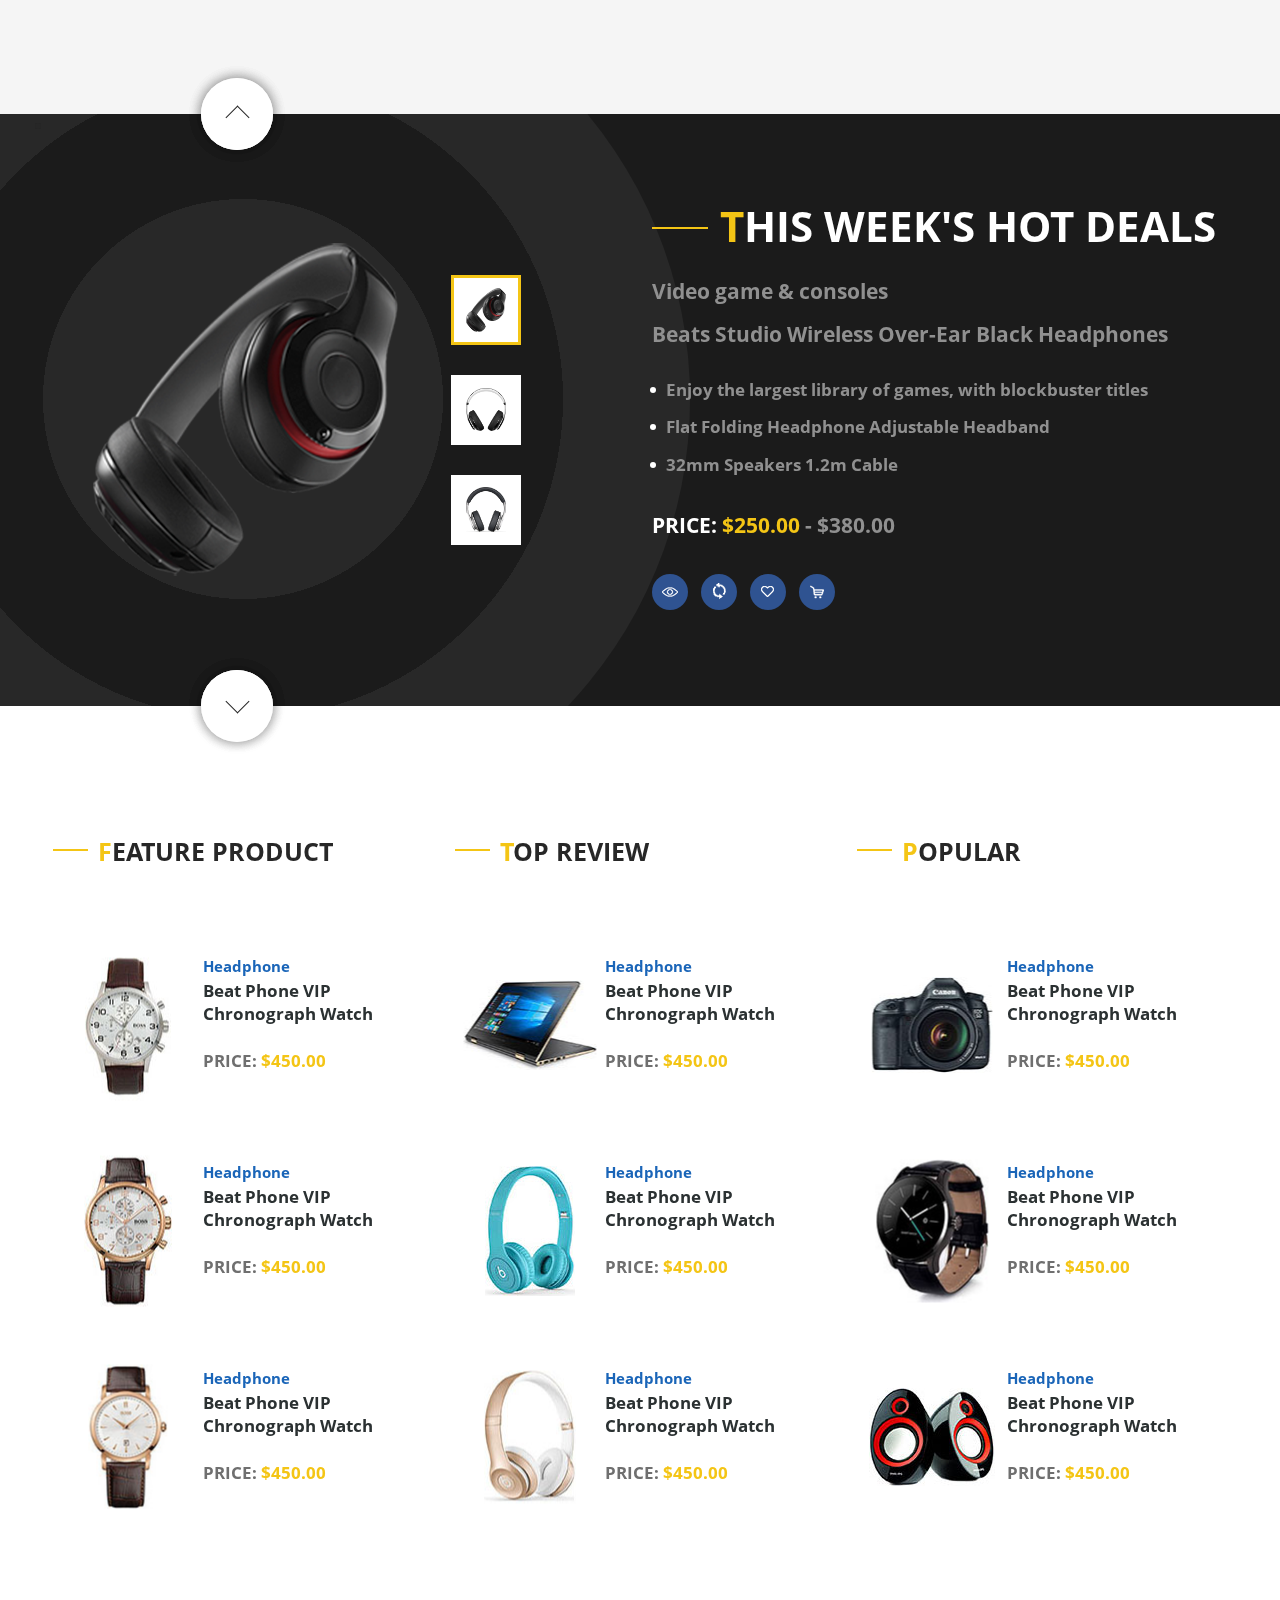
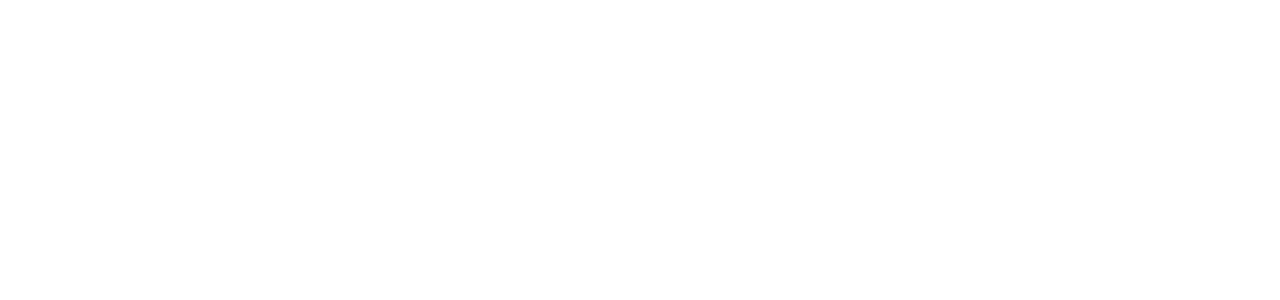
==== commit 91111f7d: "end multi" ====
--- a/index.html
+++ b/index.html
@@ -684,6 +684,161 @@
                 </div>
             </div>
         </section>
+
+        <section class="multi">
+            <div class="center">
+                <div class="multi_block">
+                    <h3 class="h3"><span>F</span>eature product</h3>
+                    <ul>
+                        <li>
+                            <div class="multi_img">
+                                <img src="img/m_1.jpg" alt="">
+                            </div>
+                            <div class="multi_text">
+                                <div class="multi_category">Headphone</div>
+                                <div class="multi_title">Beat Phone VIP Chronograph Watch</div>
+                                <div class="price">price: <span>$450.00</span></div>
+                                <div class="soc">
+                                    <a href="#"><img src="img/soc_1.png" alt=""></a>
+                                    <a href="#"><img src="img/soc_2.png" alt=""></a>
+                                    <a href="#"><img src="img/soc_3.png" alt=""></a>
+                                </div>
+                            </div>
+                        </li>
+                        <li>
+                            <div class="multi_img">
+                                <img src="img/m_2.jpg" alt="">
+                            </div>
+                            <div class="multi_text">
+                                <div class="multi_category">Headphone</div>
+                                <div class="multi_title">Beat Phone VIP Chronograph Watch</div>
+                                <div class="price">price: <span>$450.00</span></div>
+                                <div class="soc">
+                                    <a href="#"><img src="img/soc_1.png" alt=""></a>
+                                    <a href="#"><img src="img/soc_2.png" alt=""></a>
+                                    <a href="#"><img src="img/soc_3.png" alt=""></a>
+                                </div>
+                            </div>
+                        </li>
+                        <li>
+                            <div class="multi_img">
+                                <img src="img/m_3.jpg" alt="">
+                            </div>
+                            <div class="multi_text">
+                                <div class="multi_category">Headphone</div>
+                                <div class="multi_title">Beat Phone VIP Chronograph Watch</div>
+                                <div class="price">price: <span>$450.00</span></div>
+                                <div class="soc">
+                                    <a href="#"><img src="img/soc_1.png" alt=""></a>
+                                    <a href="#"><img src="img/soc_2.png" alt=""></a>
+                                    <a href="#"><img src="img/soc_3.png" alt=""></a>
+                                </div>
+                            </div>
+                        </li>
+                    </ul>
+                </div>
+                <div class="multi_block">
+                    <h3 class="h3"><span>t</span>op review</h3>
+                    <ul>
+                        <li>
+                            <div class="multi_img">
+                                <img src="img/m_4.jpg" alt="">
+                            </div>
+                            <div class="multi_text">
+                                <div class="multi_category">Headphone</div>
+                                <div class="multi_title">Beat Phone VIP Chronograph Watch</div>
+                                <div class="price">price: <span>$450.00</span></div>
+                                <div class="soc">
+                                    <a href="#"><img src="img/soc_1.png" alt=""></a>
+                                    <a href="#"><img src="img/soc_2.png" alt=""></a>
+                                    <a href="#"><img src="img/soc_3.png" alt=""></a>
+                                </div>
+                            </div>
+                        </li>
+                        <li>
+                            <div class="multi_img">
+                                <img src="img/m_5.jpg" alt="">
+                            </div>
+                            <div class="multi_text">
+                                <div class="multi_category">Headphone</div>
+                                <div class="multi_title">Beat Phone VIP Chronograph Watch</div>
+                                <div class="price">price: <span>$450.00</span></div>
+                                <div class="soc">
+                                    <a href="#"><img src="img/soc_1.png" alt=""></a>
+                                    <a href="#"><img src="img/soc_2.png" alt=""></a>
+                                    <a href="#"><img src="img/soc_3.png" alt=""></a>
+                                </div>
+                            </div>
+                        </li>
+                        <li>
+                            <div class="multi_img">
+                                <img src="img/m_6.jpg" alt="">
+                            </div>
+                            <div class="multi_text">
+                                <div class="multi_category">Headphone</div>
+                                <div class="multi_title">Beat Phone VIP Chronograph Watch</div>
+                                <div class="price">price: <span>$450.00</span></div>
+                                <div class="soc">
+                                    <a href="#"><img src="img/soc_1.png" alt=""></a>
+                                    <a href="#"><img src="img/soc_2.png" alt=""></a>
+                                    <a href="#"><img src="img/soc_3.png" alt=""></a>
+                                </div>
+                            </div>
+                        </li>
+                    </ul>
+                </div>
+                <div class="multi_block">
+                    <h3 class="h3"><span>p</span>opular</h3>
+                    <ul>
+                        <li>
+                            <div class="multi_img">
+                                <img src="img/m_7.jpg" alt="">
+                            </div>
+                            <div class="multi_text">
+                                <div class="multi_category">Headphone</div>
+                                <div class="multi_title">Beat Phone VIP Chronograph Watch</div>
+                                <div class="price">price: <span>$450.00</span></div>
+                                <div class="soc">
+                                    <a href="#"><img src="img/soc_1.png" alt=""></a>
+                                    <a href="#"><img src="img/soc_2.png" alt=""></a>
+                                    <a href="#"><img src="img/soc_3.png" alt=""></a>
+                                </div>
+                            </div>
+                        </li>
+                        <li>
+                            <div class="multi_img">
+                                <img src="img/m_8.jpg" alt="">
+                            </div>
+                            <div class="multi_text">
+                                <div class="multi_category">Headphone</div>
+                                <div class="multi_title">Beat Phone VIP Chronograph Watch</div>
+                                <div class="price">price: <span>$450.00</span></div>
+                                <div class="soc">
+                                    <a href="#"><img src="img/soc_1.png" alt=""></a>
+                                    <a href="#"><img src="img/soc_2.png" alt=""></a>
+                                    <a href="#"><img src="img/soc_3.png" alt=""></a>
+                                </div>
+                            </div>
+                        </li>
+                        <li>
+                            <div class="multi_img">
+                                <img src="img/m_9.jpg" alt="">
+                            </div>
+                            <div class="multi_text">
+                                <div class="multi_category">Headphone</div>
+                                <div class="multi_title">Beat Phone VIP Chronograph Watch</div>
+                                <div class="price">price: <span>$450.00</span></div>
+                                <div class="soc">
+                                    <a href="#"><img src="img/soc_1.png" alt=""></a>
+                                    <a href="#"><img src="img/soc_2.png" alt=""></a>
+                                    <a href="#"><img src="img/soc_3.png" alt=""></a>
+                                </div>
+                            </div>
+                        </li>
+                    </ul>
+                </div>
+            </div>
+        </section>
     </div>
 
     <script src="js/jquery-1.7.2.min.js"></script>
--- a/css/style.css
+++ b/css/style.css
@@ -41,6 +41,25 @@
     height: 2px;
     vertical-align: top;
     margin: 30px 12px 0 0;
+    background-color: #f4c515;
+}
+
+.h3 {
+    font-size: 25px;
+    text-transform: uppercase;
+}
+
+.h3 span {
+    color: #f4c515;
+}
+
+.h3::before {
+    content: "";
+    display: inline-block;
+    width: 35px;
+    height: 2px;
+    vertical-align: top;
+    margin: 15px 10px 0 0;
     background-color: #f4c515;
 }
 
@@ -765,7 +784,6 @@
 .black_section {
     height: 592px;
     background: #1b1b1b;
-    margin-bottom: 136px;
 }
 
 .black_section .center {
@@ -1033,3 +1051,101 @@
     text-align-last: left;
     margin-top: 35px;
 }
+
+.multi .center {
+    display: flex;
+    justify-content: space-between;
+}
+
+.multi {
+    padding: 128px 0;
+}
+
+.multi ul {
+    margin-top: 54px;
+}
+
+.multi ul li {
+    display: flex;
+    height: 206px;
+}
+
+.multi ul li:hover {
+    box-shadow: 0 0 40px rgba(2, 2, 2, 0.9);
+}
+
+.multi ul li:hover .multi_category,
+.multi ul li:hover .multi_title,
+.multi ul li:hover .multi_text .price {
+    transform: translateY(-20px);
+    transition: 0.4s;
+}
+
+.multi ul li:hover .multi_text .soc a:nth-child(1) {
+    transform: scale(1);
+    transition: 0.1s;
+}
+
+.multi ul li:hover .multi_text .soc a:nth-child(2) {
+    transform: scale(1);
+    transition: 0.3s;
+}
+
+.multi ul li:hover .multi_text .soc a:nth-child(3) {
+    transform: scale(1);
+    transition: 0.5s;
+}
+
+.multi_block {
+    width: 370px;
+}
+
+.multi_img {
+    width: 150px;
+    /* text-align: center; */
+}
+
+.multi_img img {
+    /* display: block; */
+    /* margin: 10px auto; */
+    position: absolute;
+    left: 50%;
+    top: 50%;
+    transform: translate(-50%, -50%);
+}
+
+.multi_text {
+    margin-top: 34px;
+    width: 220px;
+}
+
+.multi_category {
+    font-size: 14.58px;
+    color: #1a65b8;
+}
+
+.multi_title {
+    font-size: 16.67px;
+    line-height: 22.92px;
+    color: #2b3132;
+    margin-top: 4px;
+}
+
+.multi_text .price {
+    font-size: 16.67px;
+    color: #6f6f6f;
+    text-transform: uppercase;
+    margin-top: 23px;
+}
+
+.multi_text .price span {
+    color: #f4c515;
+}
+
+.multi_text .soc {
+    text-align-last: left;
+}
+
+.multi_text .soc a {
+    transform: scale(0);
+}
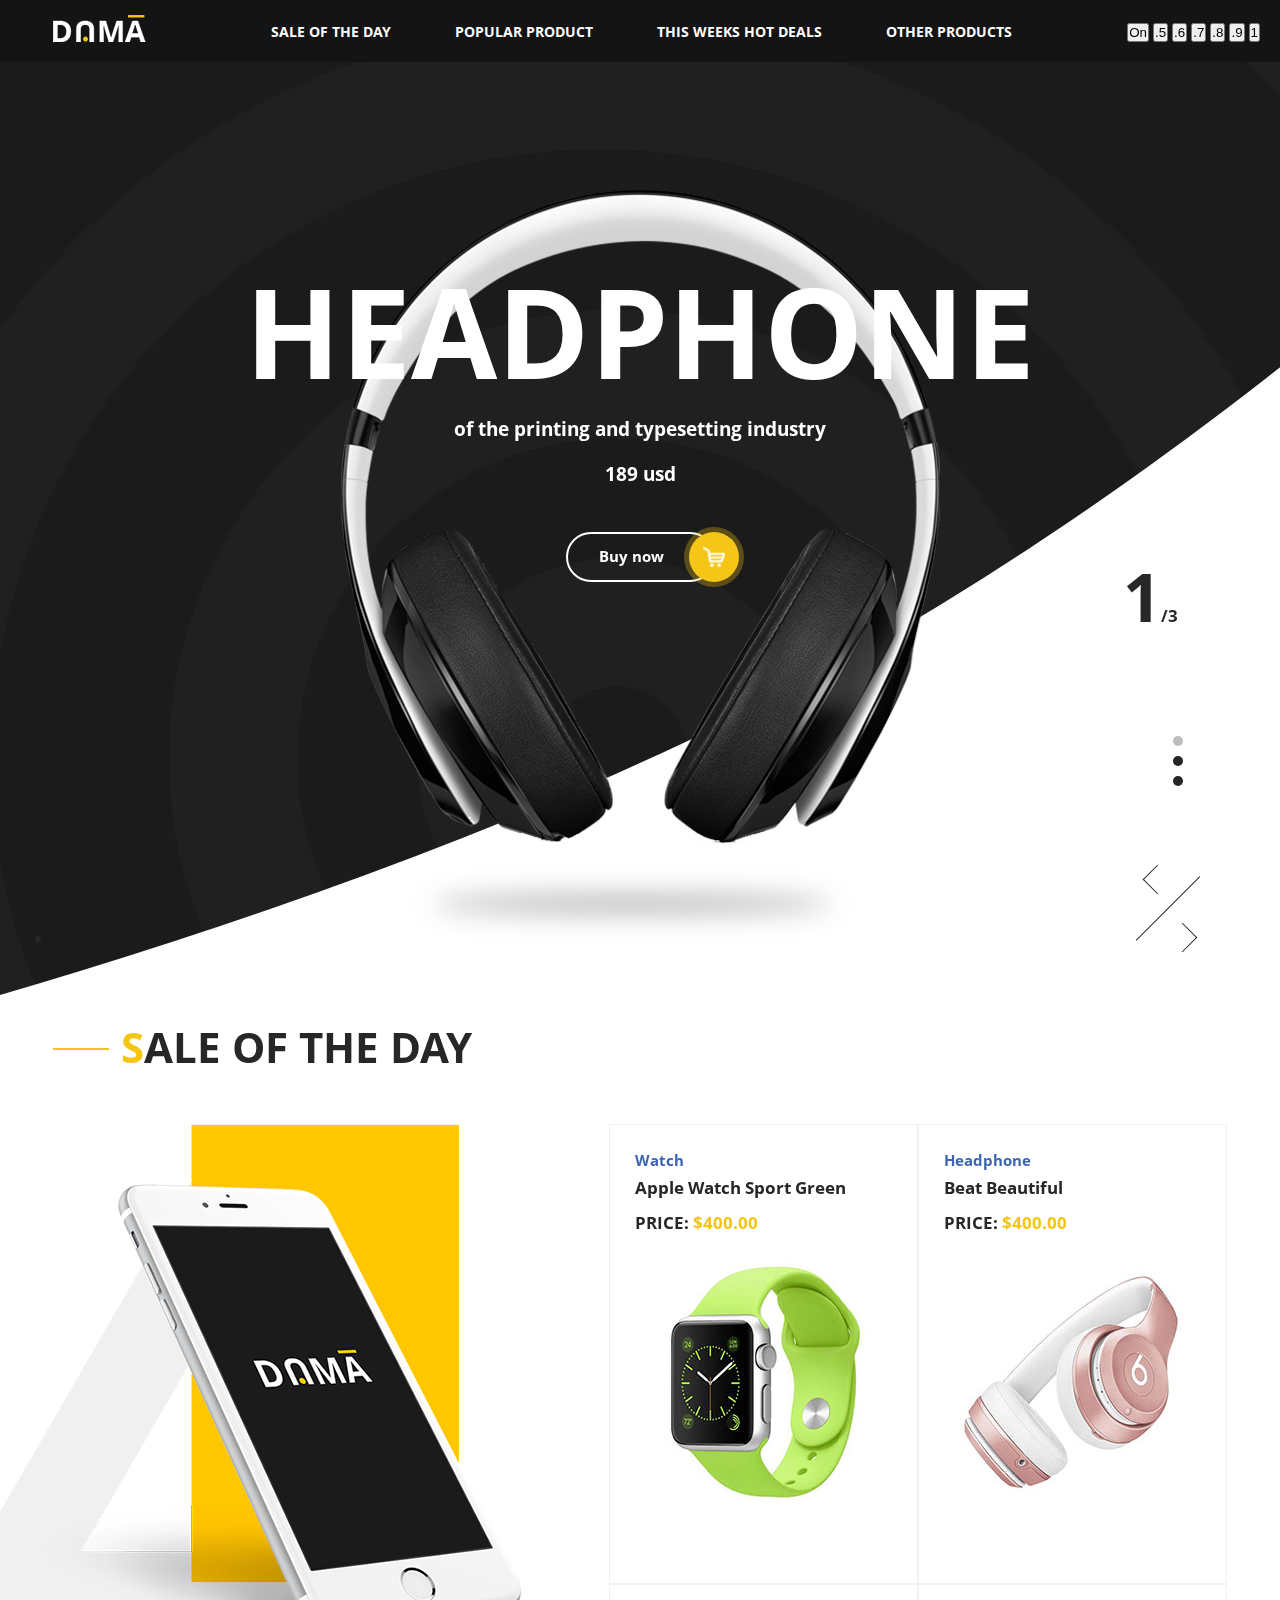
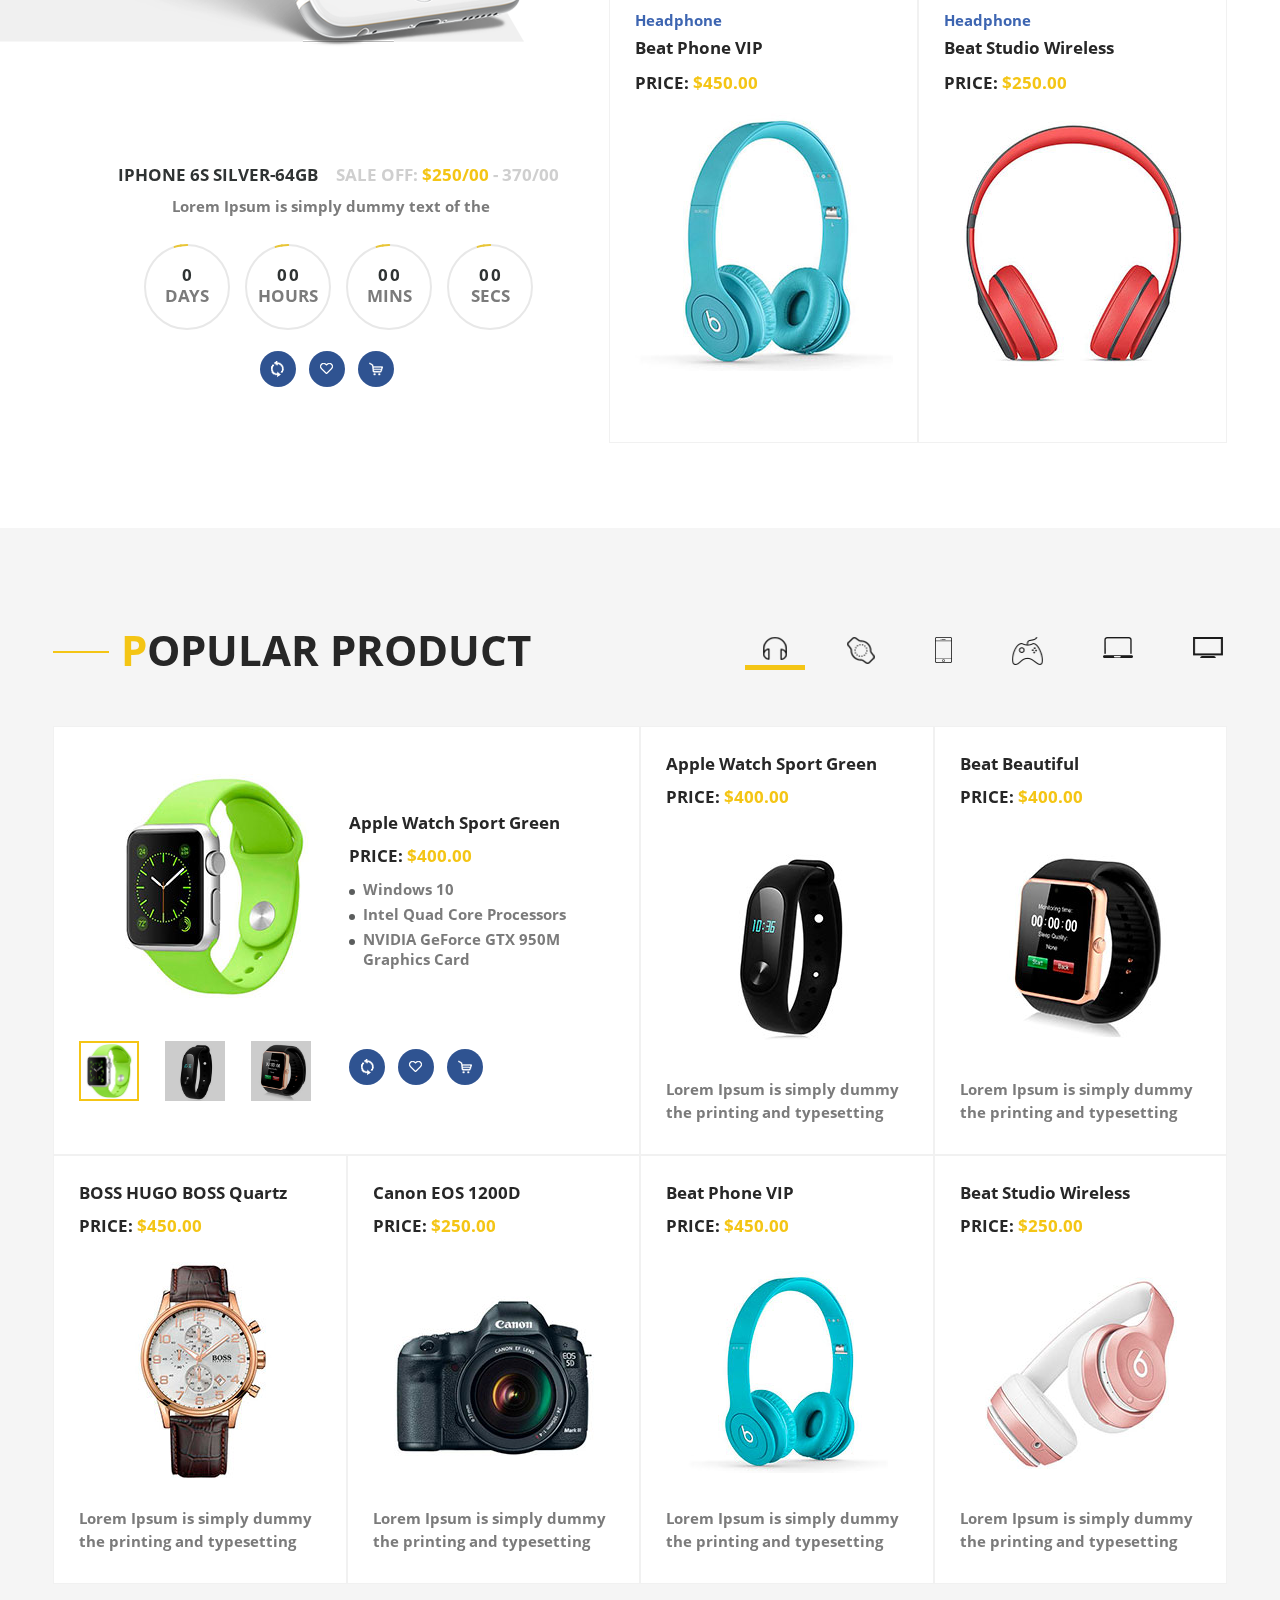
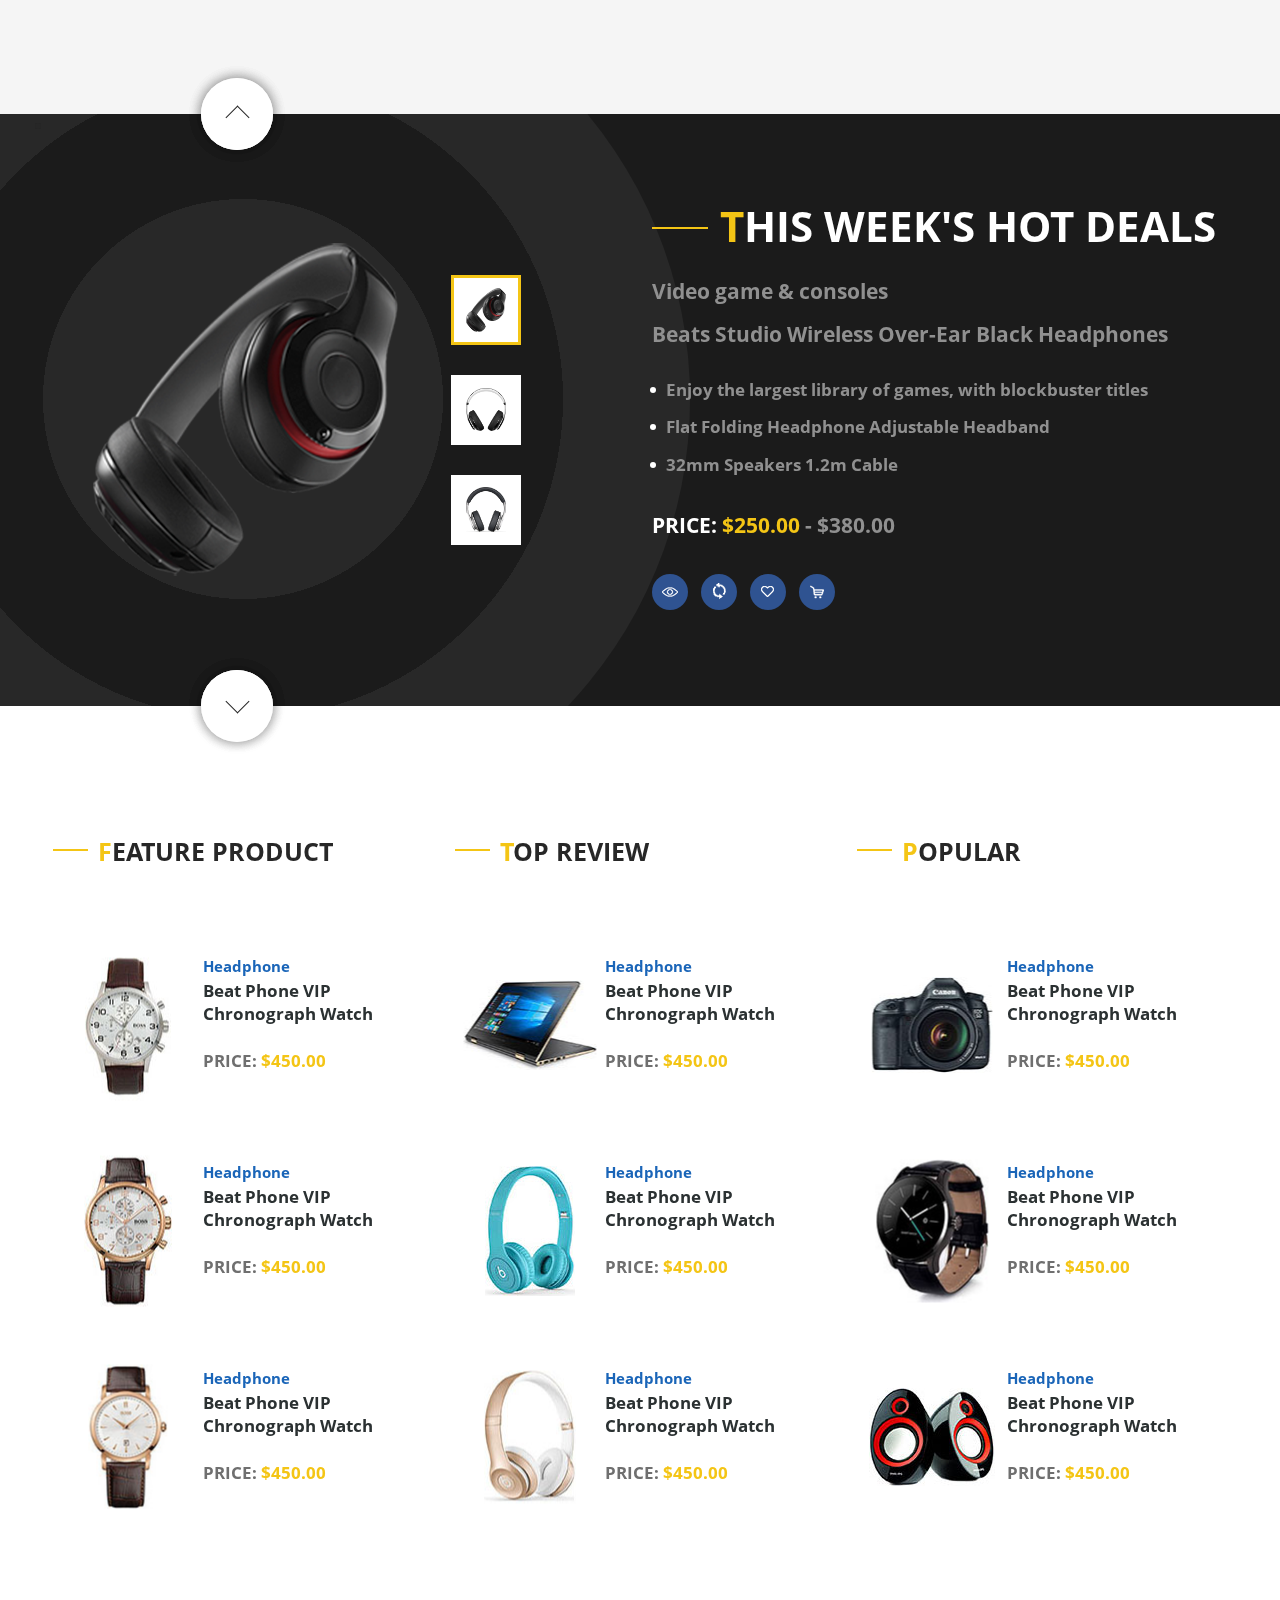
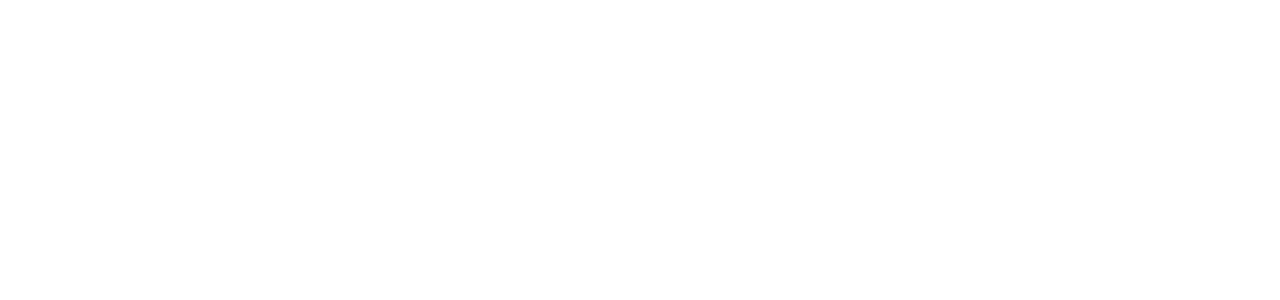
==== commit 91dfd5ad: "end scroll" ====
--- a/index.html
+++ b/index.html
@@ -10,15 +10,15 @@
 
 <body>
 
-    <div class="wrapper">
+    <div class="wrapper" id="id0">
         <header class="header">
             <div class="center">
-                <a href="/" class="logo"><img src="img/logo.png" alt=""></a>
+                <a href="#id0" class="logo"><img src="img/logo.png" alt=""></a>
                 <nav class="nav">
-                    <a href="#">Sale of the day</a>
-                    <a href="#">popular product</a>
-                    <a href="#">this weeks hot deals</a>
-                    <a href="#">other products</a>
+                    <a href="#id1">Sale of the day</a>
+                    <a href="#id2">popular product</a>
+                    <a href="#id3">this weeks hot deals</a>
+                    <a href="#id4">other products</a>
                 </nav>
             </div>
         </header>
@@ -68,7 +68,7 @@
             </div>
         </section>
 
-        <section class="sale">
+        <section class="sale" id="id1">
             <div class="center">
                 <h2 class="h2"><span>s</span>ale of the day</h2>
                 <div class="sale_block">
@@ -156,7 +156,7 @@
             </div>
         </section>
 
-        <section class="popular">
+        <section class="popular" id="id2">
             <div class="center">
                 <h2 class="h2"><span>p</span>opular product</h2>
                 <div class="popular_tab_btns">
@@ -616,7 +616,7 @@
             </div>
         </section>
 
-        <section class="black_section">
+        <section class="black_section" id="id3">
             <div class="center">
                 <div class="black_section_circle"></div>
                 <div class="black_section_carousel">
@@ -685,7 +685,7 @@
             </div>
         </section>
 
-        <section class="multi">
+        <section class="multi" id="id4">
             <div class="center">
                 <div class="multi_block">
                     <h3 class="h3"><span>F</span>eature product</h3>
--- a/css/style.css
+++ b/css/style.css
@@ -126,6 +126,11 @@
 .header {
     background: #141414;
     padding: 15px 0;
+    position: fixed;
+    top: 0;
+    right: 0;
+    left: 0;
+    z-index: 100;
 }
 
 .header .center {
@@ -151,7 +156,7 @@
 }
 
 .main_slider {
-    margin-top: 128px;
+    margin-top: 190px;
     margin-bottom: 65px;
 }
 
@@ -485,9 +490,9 @@
     padding-bottom: 85px;
 }
 
-.sale_block_right {
-    /* overflow: hidden; */
-}
+/* .sale_block_right {
+    overflow: hidden;
+} */
 
 .sale_block_right ul {
     display: flex;
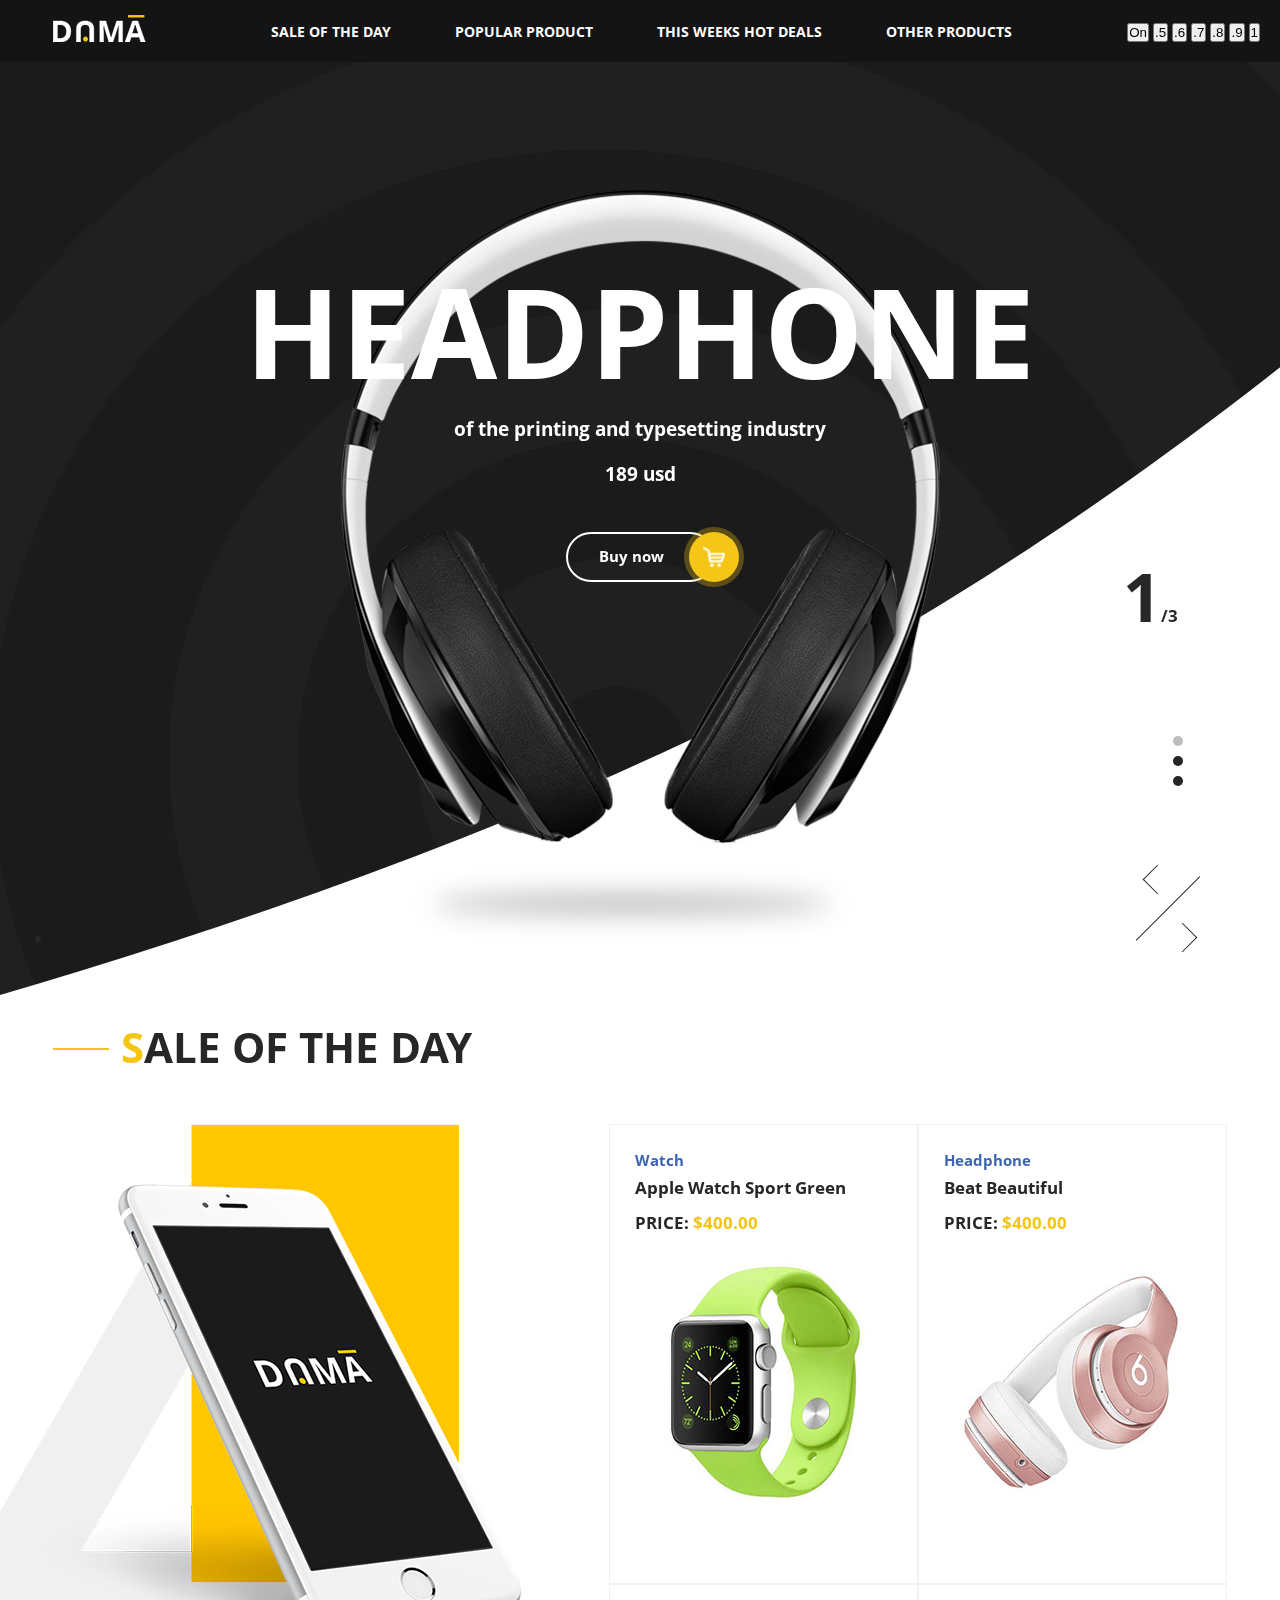
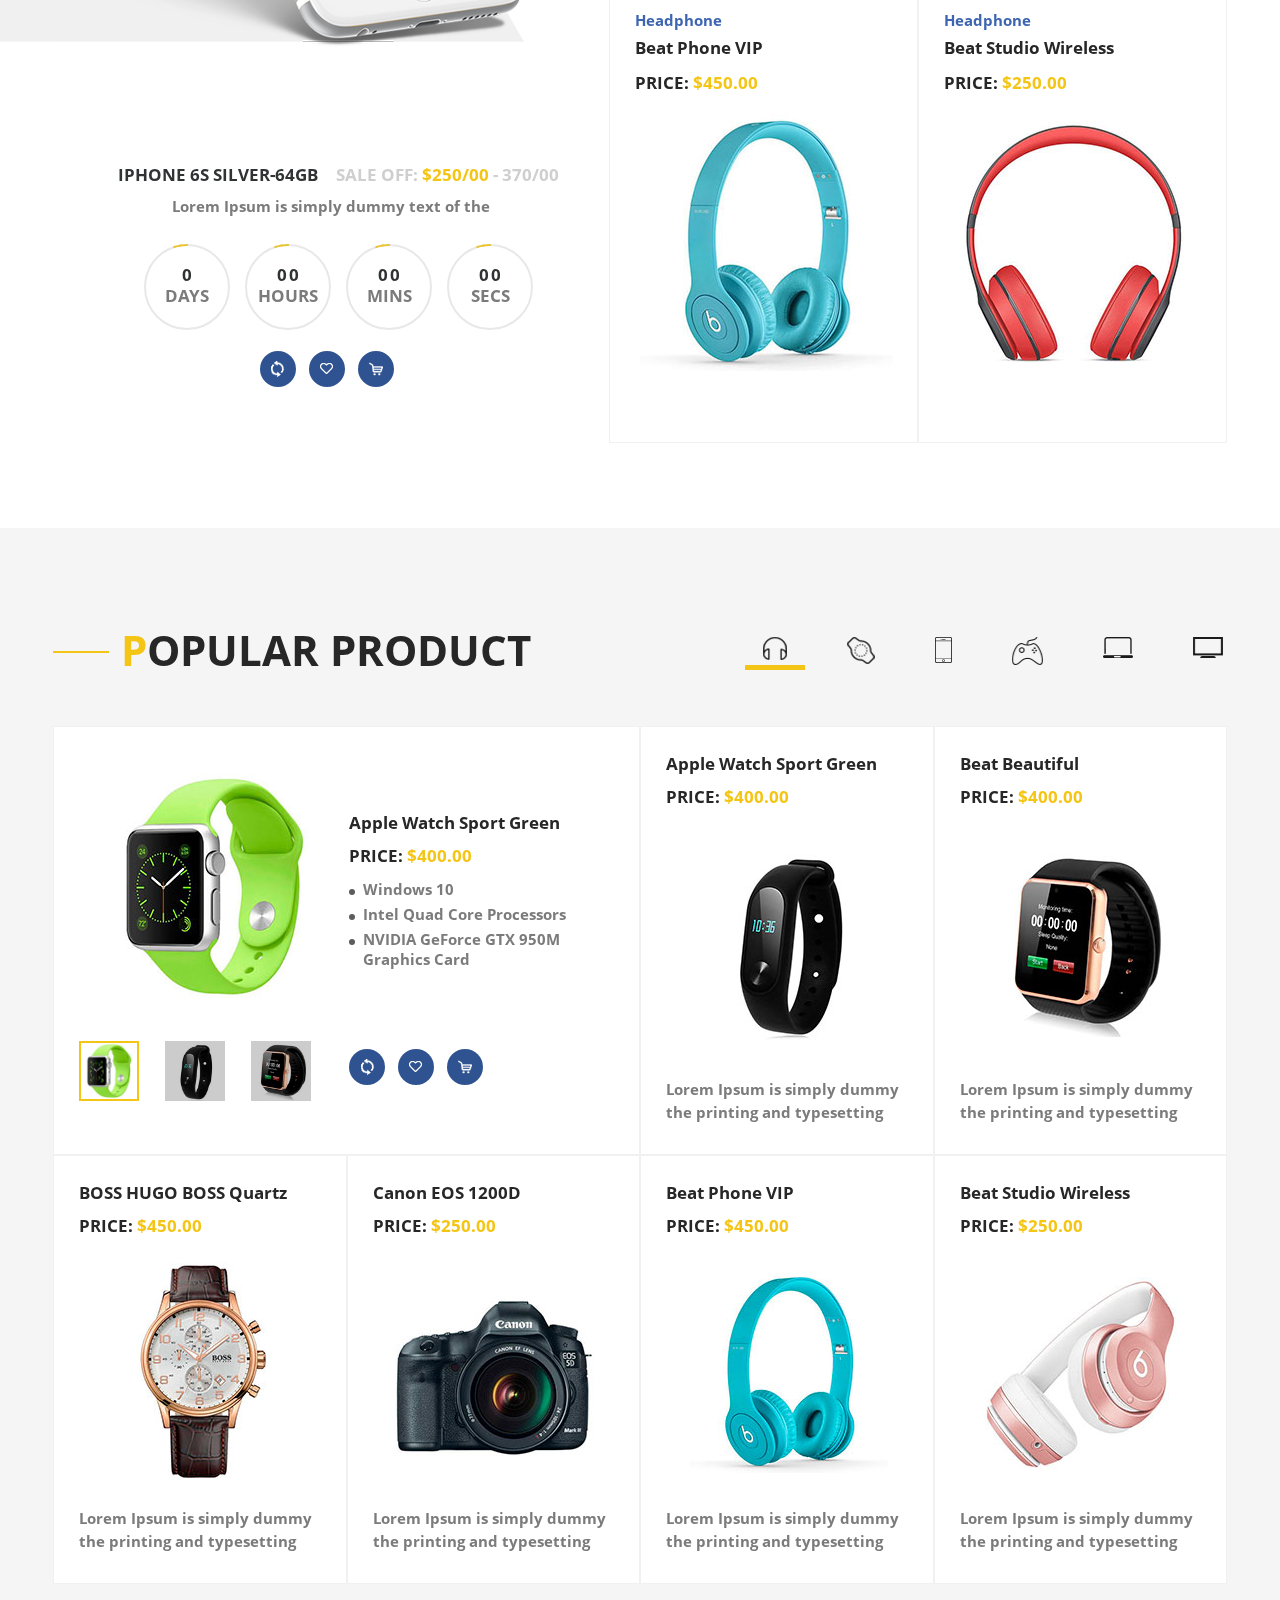
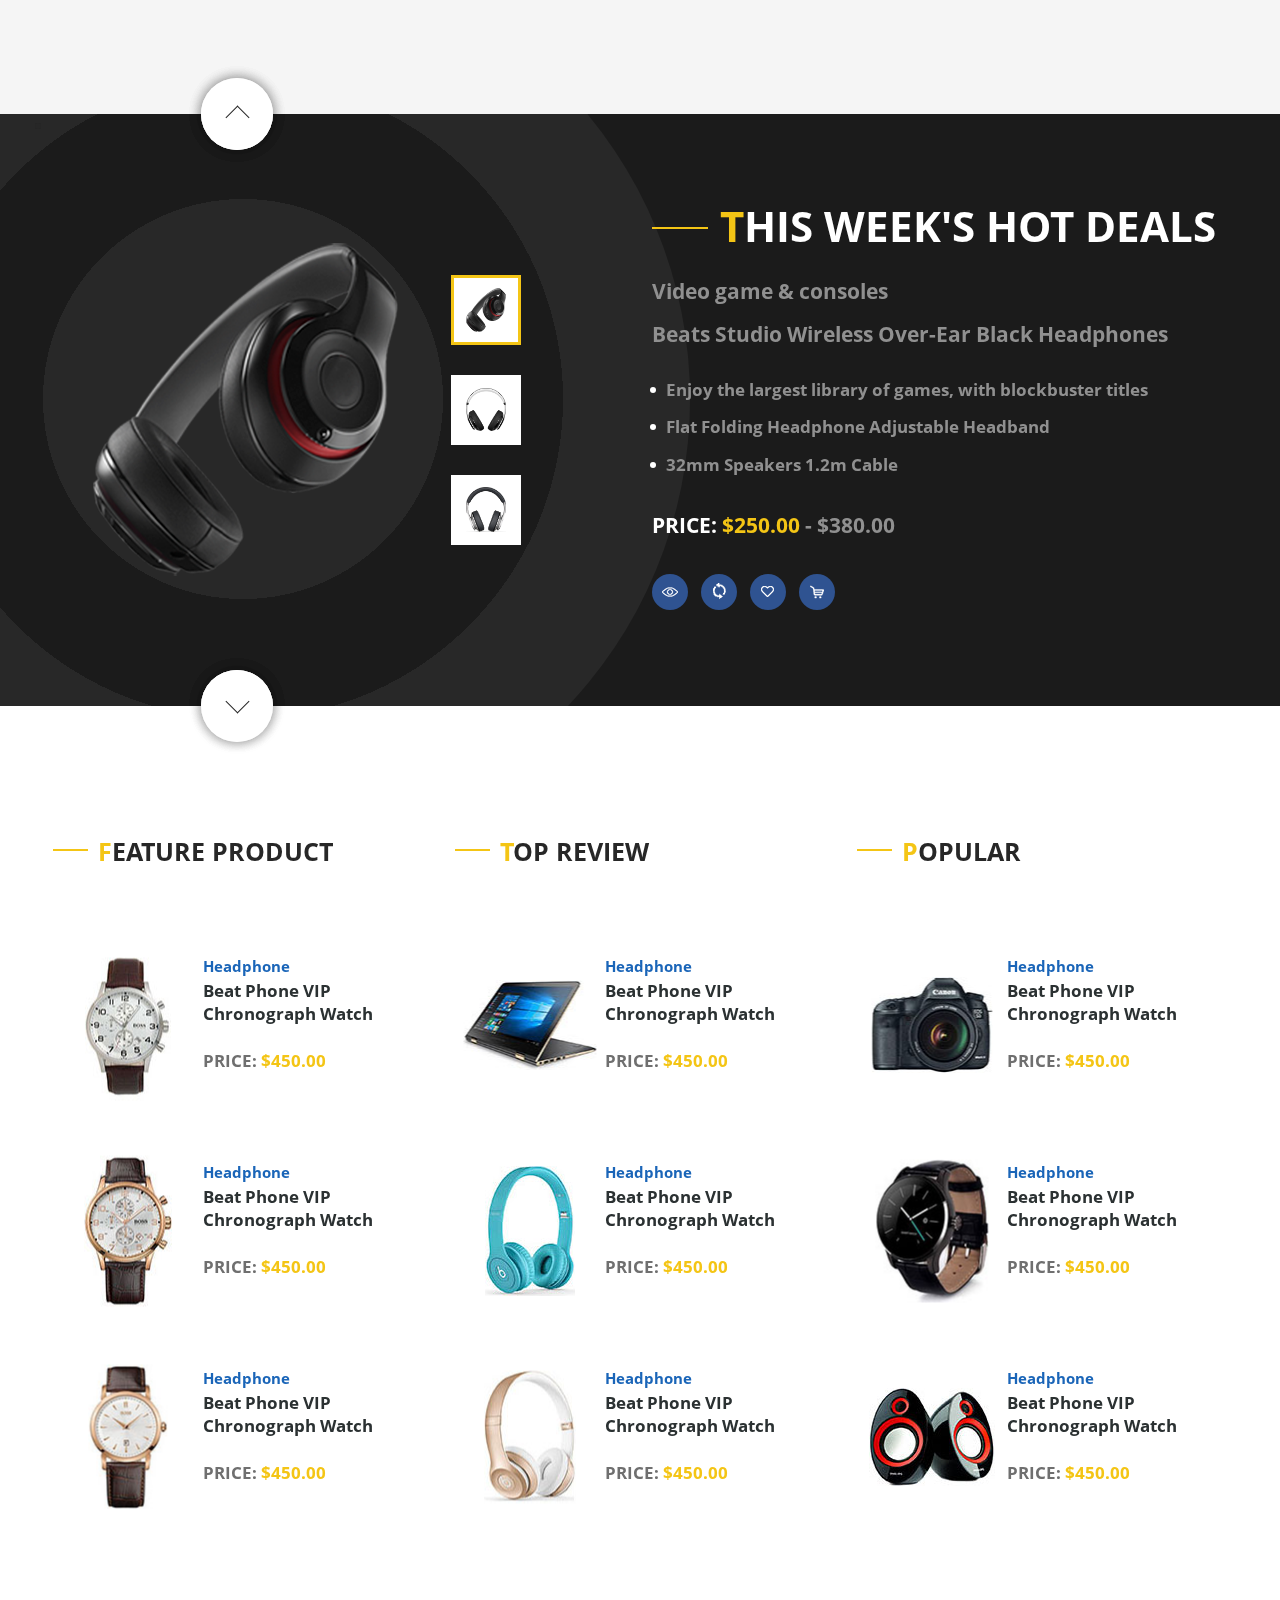
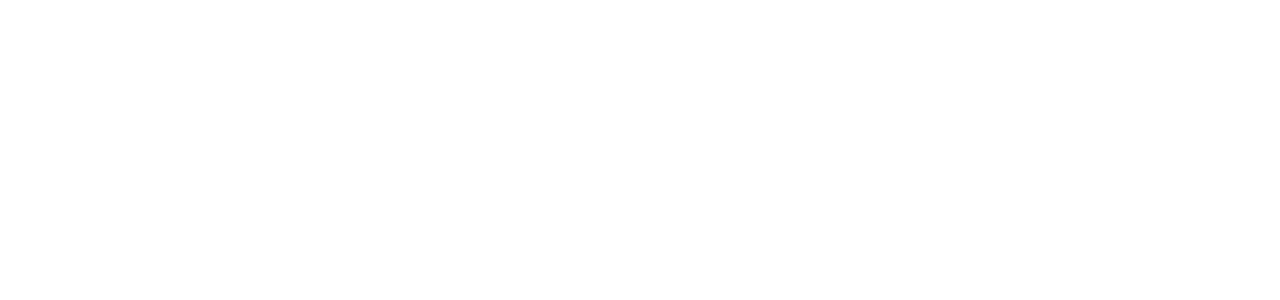
==== commit d980f648: "end popup" ====
--- a/index.html
+++ b/index.html
@@ -32,7 +32,7 @@
                             <h3 class="main_slider_title">Headphone</h3>
                             <p class="main_slider_desc">оf the printing and typesetting industry</p>
                             <div class="main_slider_price">189 usd</div>
-                            <a href="#" class="main_slider_btn">Buy now<i></i></a>
+                            <a href="#" class="main_slider_btn open_popup">Buy now<i></i></a>
                         </div>
                     </li>
                     <li>
@@ -41,7 +41,7 @@
                             <h3 class="main_slider_title">Beats by Dr. Dre</h3>
                             <p class="main_slider_desc">оf the printing and typesetting industry</p>
                             <div class="main_slider_price">400 usd</div>
-                            <a href="#" class="main_slider_btn">Buy now<i></i></a>
+                            <a href="#" class="main_slider_btn open_popup">Buy now<i></i></a>
                         </div>
                     </li>
                     <li>
@@ -50,7 +50,7 @@
                             <h3 class="main_slider_title">Monster Beats</h3>
                             <p class="main_slider_desc">оf the printing and typesetting industry</p>
                             <div class="main_slider_price">300 usd</div>
-                            <a href="#" class="main_slider_btn">Buy now<i></i></a>
+                            <a href="#" class="main_slider_btn open_popup">Buy now<i></i></a>
                         </div>
                     </li>
                 </ul>
@@ -841,6 +841,27 @@
         </section>
     </div>
 
+    <div class="popup">
+        <div class="close"></div>
+        <div class="popup_title">Headphone Beat VIP</div>
+        <div class="popup_content">
+            <div class="popup_img">
+                <img src="img/m_1.jpg" alt="">
+            </div>
+            <div class="popup_text">
+                <div class="popup_category">Headphone</div>
+                <div class="popup_goods_title">Beat Phone VIP Chronograph Watch</div>
+                <div class="price">price: <span>$450.00</span></div>
+                <form action="">
+                    <input type="text" placeholder="+7(900)500-70-70">
+                    <button type="submit">Buy Now<i></i></button>
+                </form>
+            </div>
+        </div>
+    </div>
+
+    <div class="bg_popup"></div>
+
     <script src="js/jquery-1.7.2.min.js"></script>
     <script src="js/kinetic.js"></script>
     <script src="js/soon.js"></script>
--- a/css/style.css
+++ b/css/style.css
@@ -1154,3 +1154,129 @@
 .multi_text .soc a {
     transform: scale(0);
 }
+
+.popup {
+    width: 560px;
+    height: 300px;
+    background: #fff;
+    position: fixed;
+    top: 0;
+    right: 0;
+    bottom: 0;
+    left: 0;
+    margin: auto;
+    z-index: 102;
+    display: none;
+}
+
+.popup_title {
+    font-size: 22.92px;
+    text-transform: uppercase;
+    text-align: center;
+    color: #fff;
+    background: #252525;
+    padding: 12px 0;
+}
+
+.popup_content {
+    height: 245px;
+    display: flex;
+    justify-content: space-around;
+    align-items: center;
+}
+
+.popup_category {
+    font-size: 14.58px;
+    color: #1a65b8;
+}
+
+.popup_goods_title {
+    font-size: 16.67px;
+    line-height: 22.92px;
+    color: #2b3132;
+    margin-top: 4px;
+}
+
+.popup_text .price {
+    font-size: 16.67px;
+    color: #6f6f6f;
+    text-transform: uppercase;
+    margin-top: 23px;
+}
+
+.popup_text .price span {
+    color: #f4c515;
+}
+
+.popup form {
+    margin-top: 24px;
+}
+
+.popup form input[type="text"] {
+    width: 150px;
+    height: 50px;
+    border: 2px solid #000;
+    border-radius: 50px;
+    text-align: center;
+    font-size: 14.58px;
+    color: #828282;
+}
+
+.popup form button[type="submit"] {
+    font-size: 14.58px;
+    color: #fff;
+    text-decoration: none;
+    text-align: center;
+    background: #252525;
+    border: 2px solid #252525;
+    border-radius: 50px;
+    padding: 12px 18px 14px 0;
+    width: 150px;
+    height: 50px;
+    cursor: pointer;
+    transition: 0.3s;
+}
+
+.popup form button[type="submit"] i {
+    position: absolute;
+    right: -26px;
+    bottom: 0;
+    width: 50px;
+    height: 50px;
+    border-radius: 50%;
+    background: url("../img/cart.png") no-repeat center #f5c617;
+    box-shadow: 0 0 0 5px rgba(245, 198, 23, 0.3);
+}
+
+.popup form button[type="submit"]:hover {
+    color: #f5c617;
+    border-color: #f5c617;
+    background: transparent;
+}
+
+.popup form button[type="submit"]:hover i {
+    box-shadow: 0 0 0 10px rgba(245, 198, 23, 0.3);
+    transition: 0.3s;
+}
+
+.close {
+    width: 22px;
+    height: 22px;
+    background: url("../img/close.png");
+    position: absolute;
+    top: 15px;
+    right: 22px;
+    z-index: 1;
+    cursor: pointer;
+}
+
+.bg_popup {
+    background: rgba(0, 0, 0, 0.7);
+    position: fixed;
+    top: 0;
+    right: 0;
+    bottom: 0;
+    left: 0;
+    z-index: 101;
+    display: none;
+}
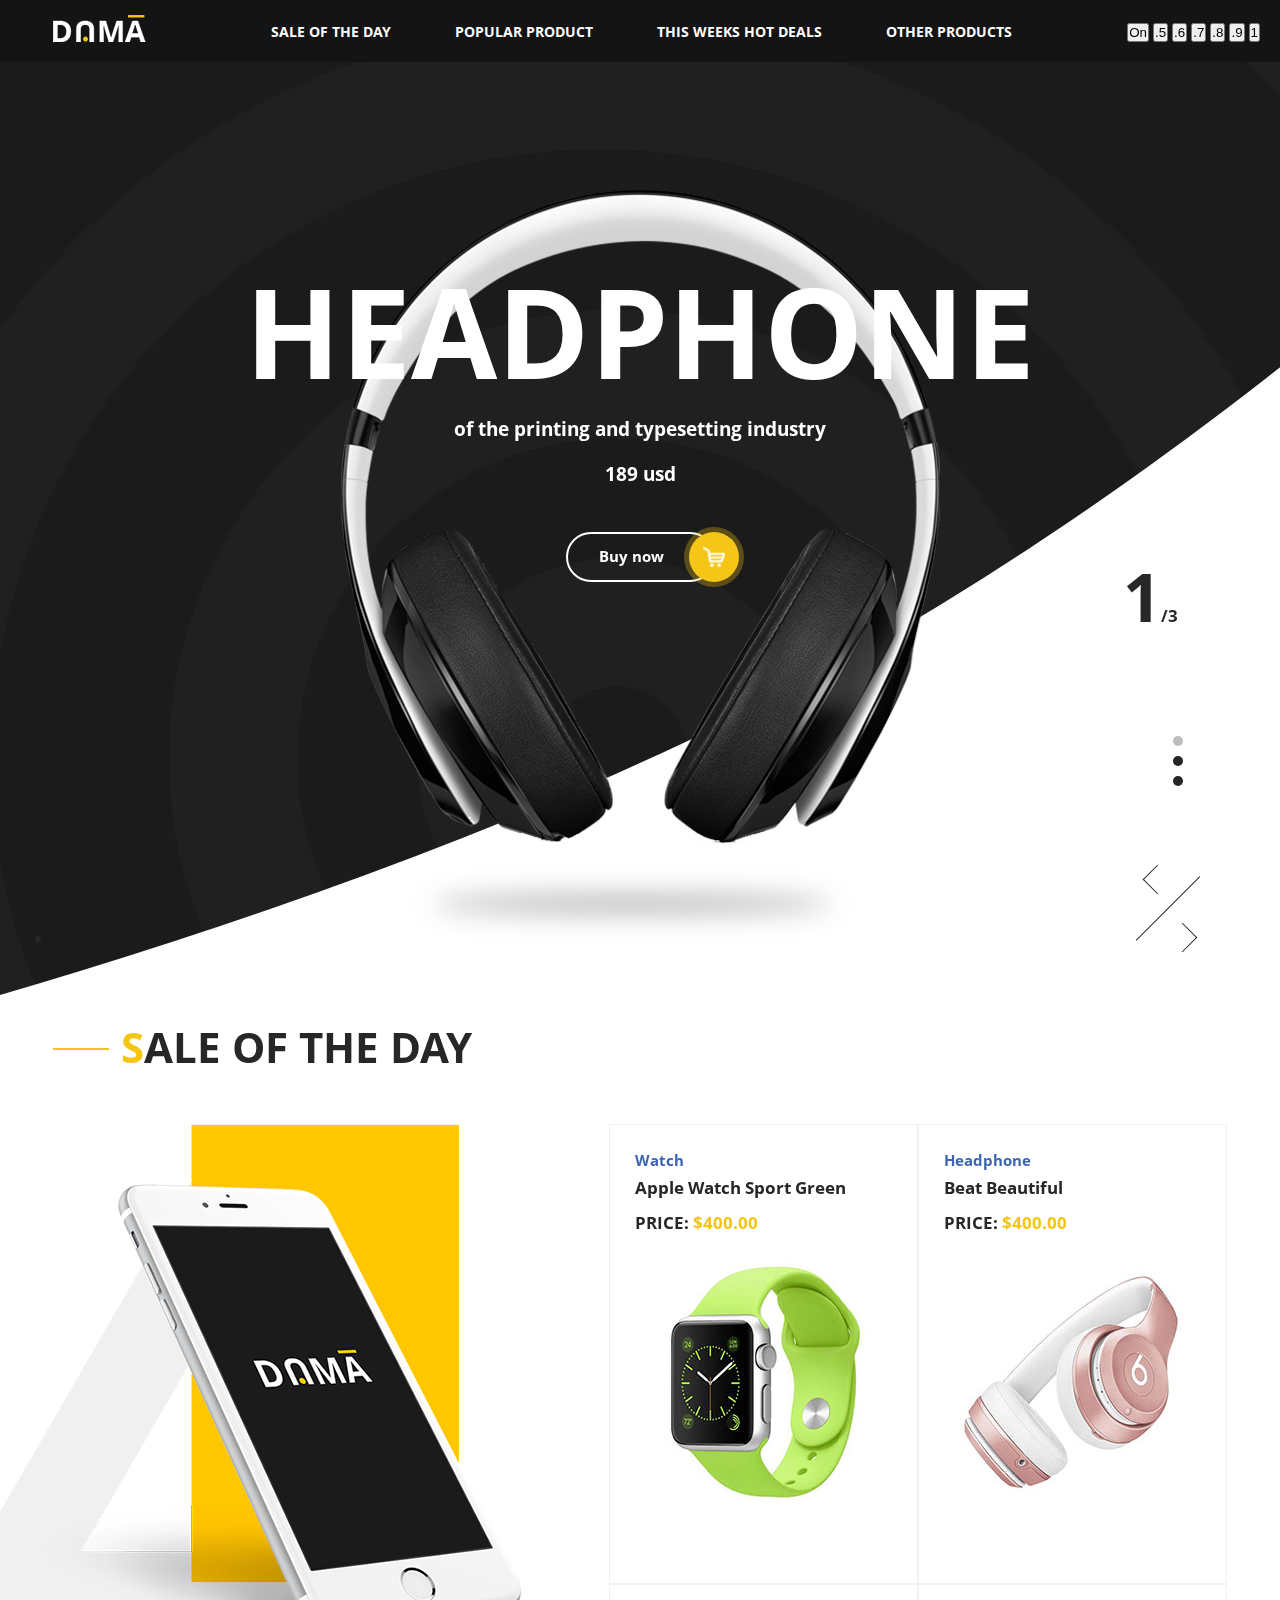
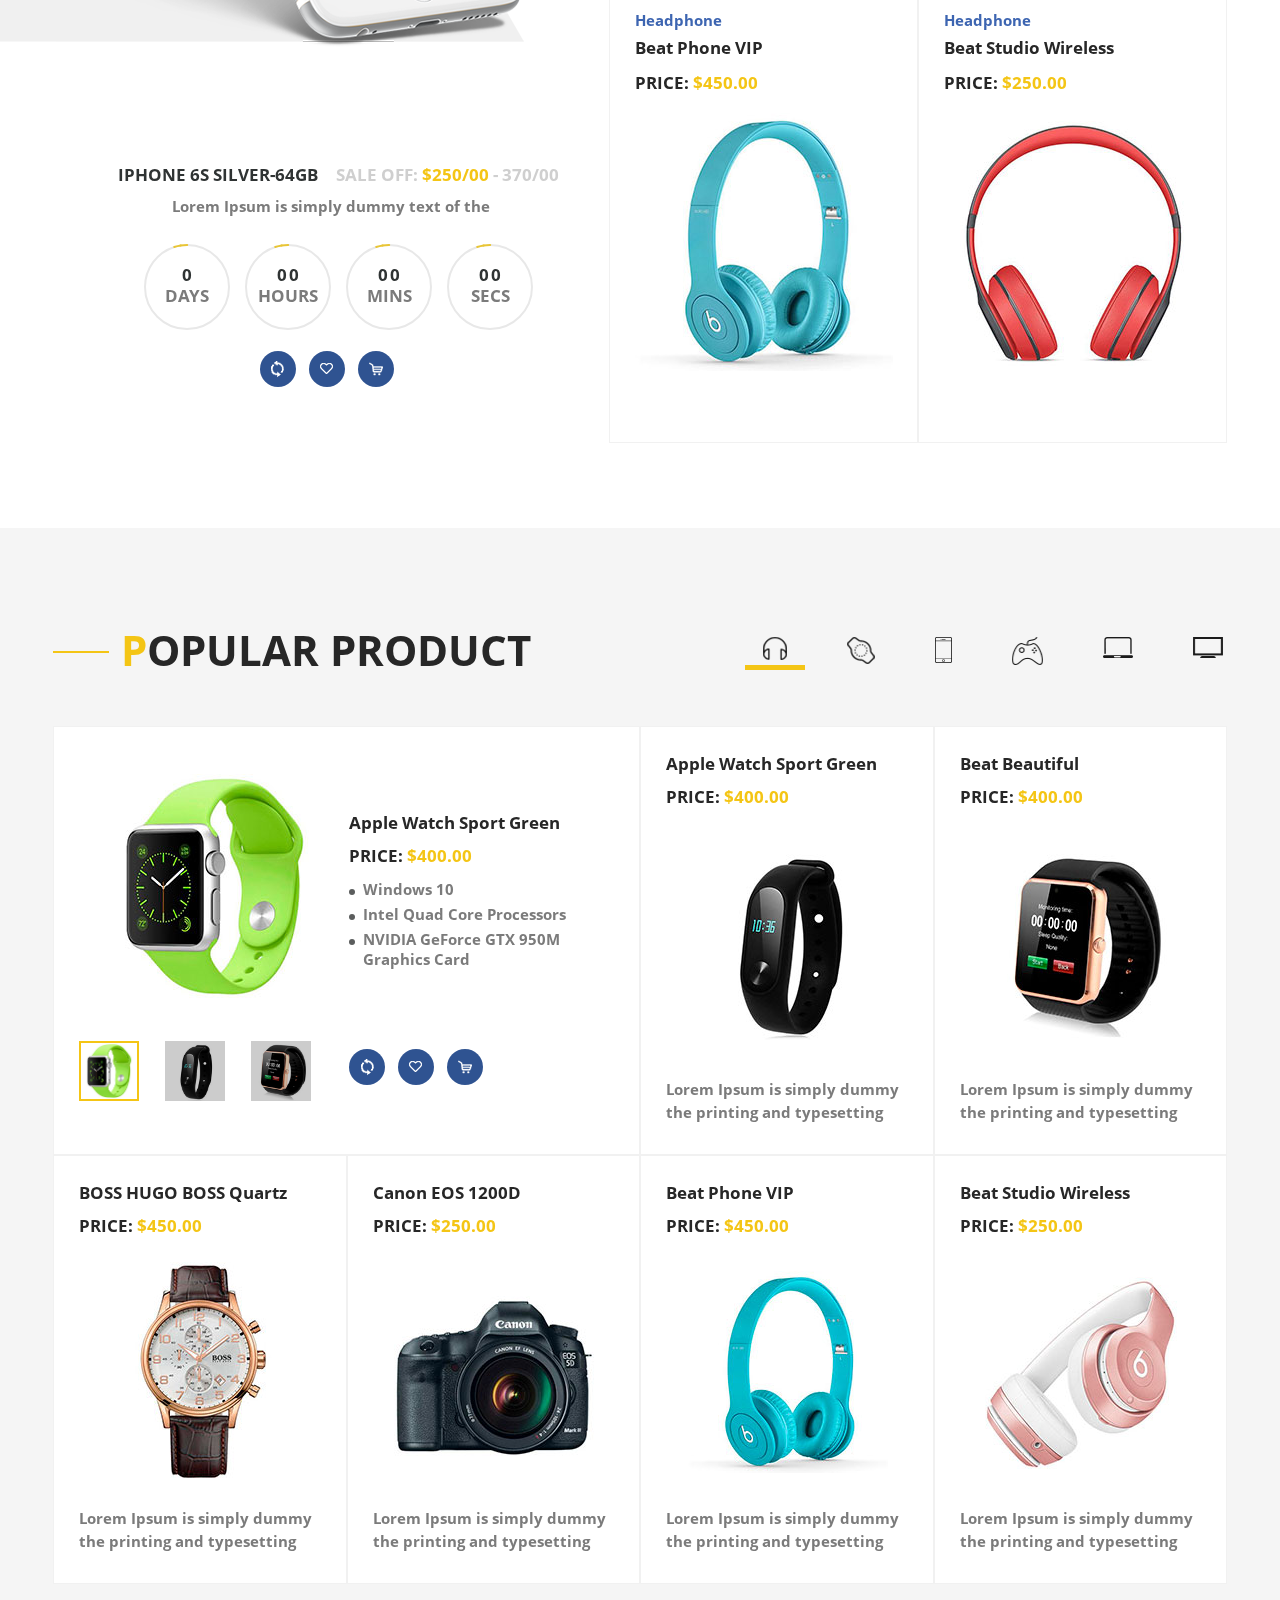
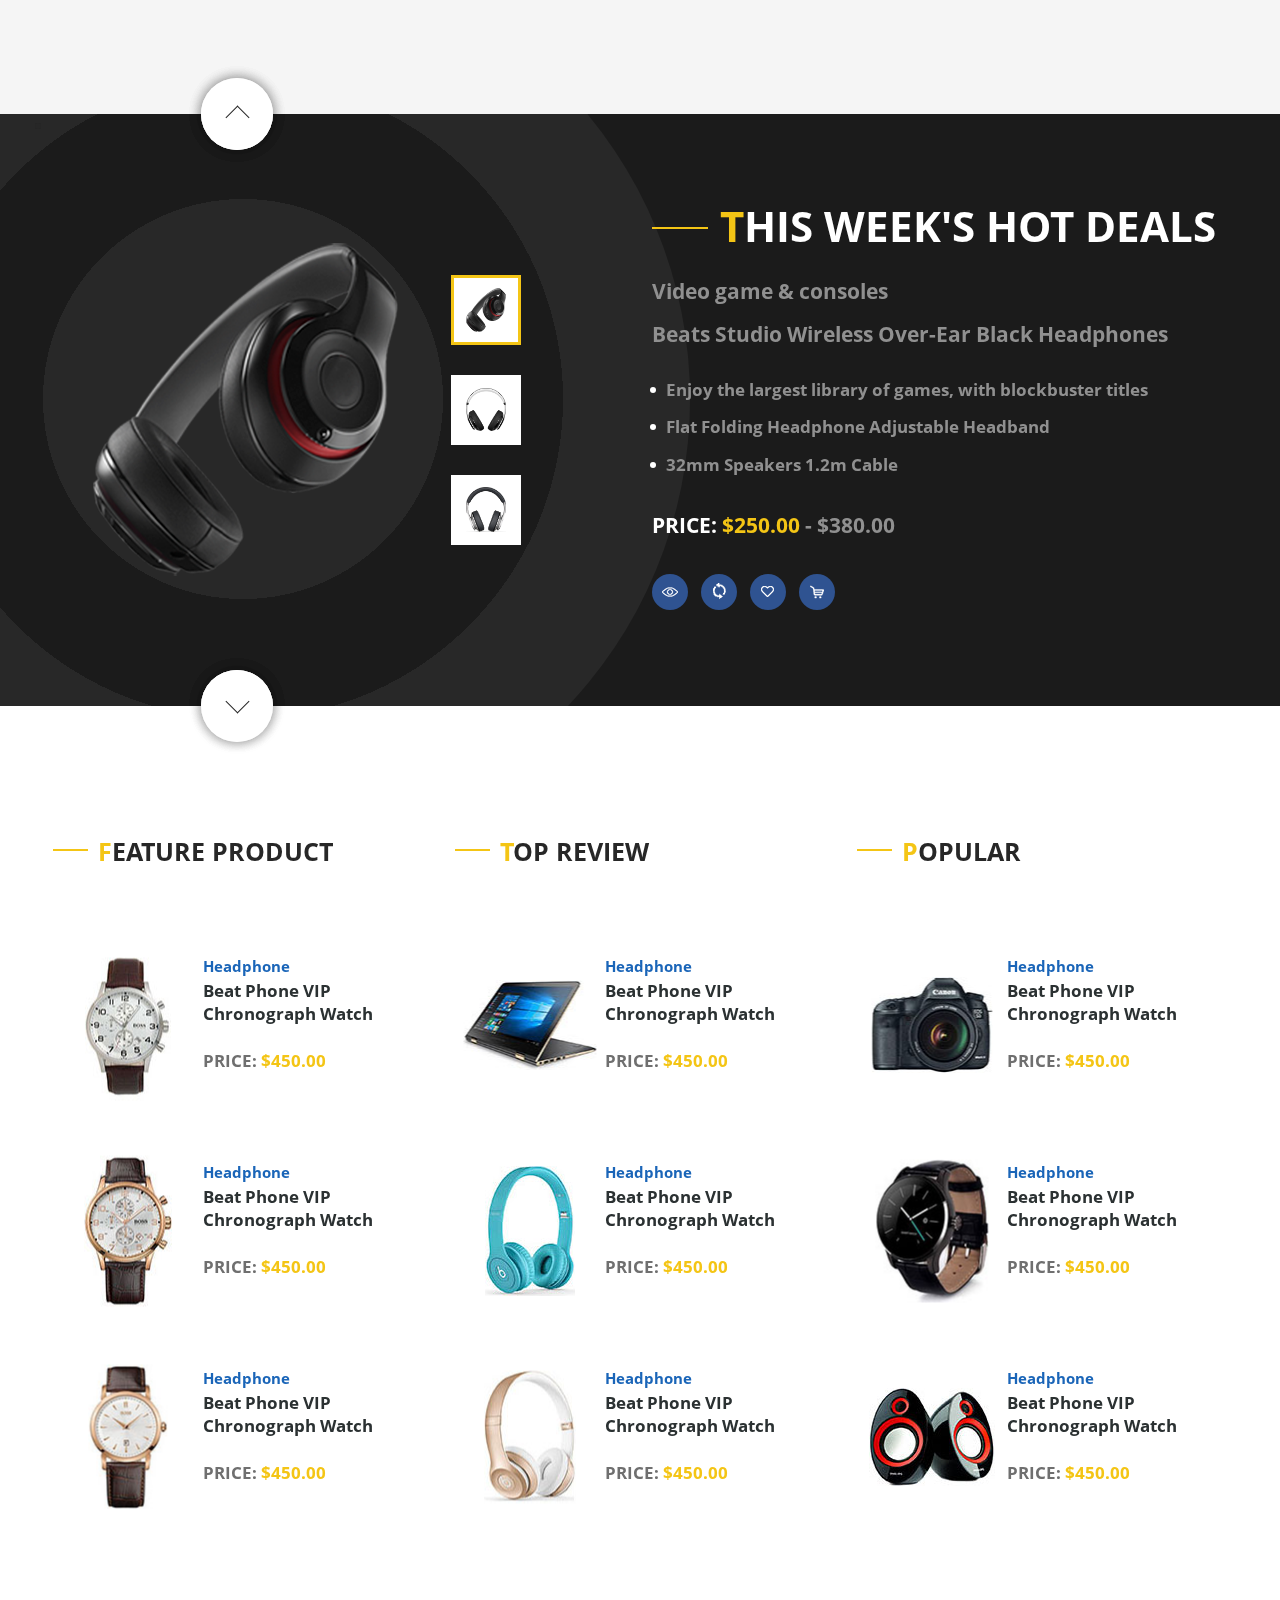
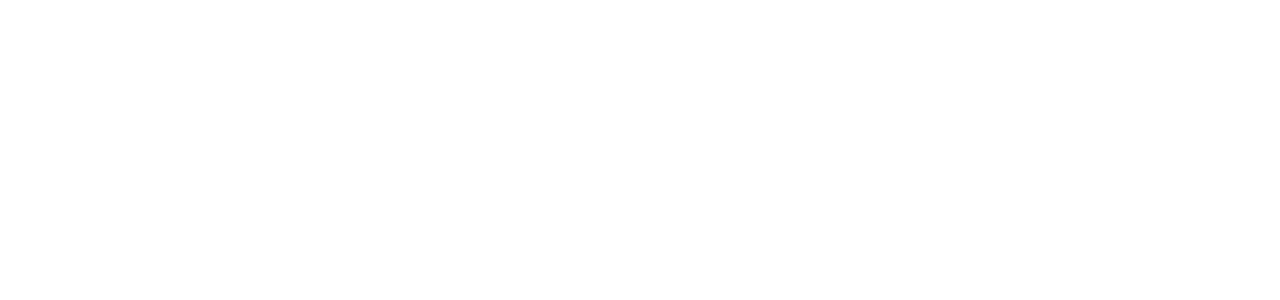
==== commit 00e50bea: "end data on main slider" ====
--- a/index.html
+++ b/index.html
@@ -32,7 +32,10 @@
                             <h3 class="main_slider_title">Headphone</h3>
                             <p class="main_slider_desc">оf the printing and typesetting industry</p>
                             <div class="main_slider_price">189 usd</div>
-                            <a href="#" class="main_slider_btn open_popup">Buy now<i></i></a>
+                            <a data-title="Headphone" data-category="Headphone"
+                                data-desc="оf the printing and typesetting industry" data-price="$189"
+                                data-img="img/slide_img_1.png" href="#" class="main_slider_btn open_popup">Buy
+                                now<i></i></a>
                         </div>
                     </li>
                     <li>
@@ -41,7 +44,10 @@
                             <h3 class="main_slider_title">Beats by Dr. Dre</h3>
                             <p class="main_slider_desc">оf the printing and typesetting industry</p>
                             <div class="main_slider_price">400 usd</div>
-                            <a href="#" class="main_slider_btn open_popup">Buy now<i></i></a>
+                            <a data-title="Beats by Dr. Dre" data-category="Headphone"
+                                data-desc="оf the printing and typesetting industry" data-price="$400"
+                                data-img="img/slide_img_2.png" href="#" class="main_slider_btn open_popup">Buy
+                                now<i></i></a>
                         </div>
                     </li>
                     <li>
@@ -50,7 +56,10 @@
                             <h3 class="main_slider_title">Monster Beats</h3>
                             <p class="main_slider_desc">оf the printing and typesetting industry</p>
                             <div class="main_slider_price">300 usd</div>
-                            <a href="#" class="main_slider_btn open_popup">Buy now<i></i></a>
+                            <a data-title="Monster Beats" data-category="Headphone"
+                                data-desc="оf the printing and typesetting industry" data-price="$300"
+                                data-img="img/slide_img_3.png" href="#" class="main_slider_btn open_popup">Buy
+                                now<i></i></a>
                         </div>
                     </li>
                 </ul>
--- a/css/style.css
+++ b/css/style.css
@@ -1185,6 +1185,20 @@
     align-items: center;
 }
 
+.popup_img {
+    width: 200px;
+    height: 100%;
+    position: relative;
+}
+
+.popup_img img {
+    position: absolute;
+    left: 50%;
+    top: 50%;
+    transform: translate(-50%, -50%);
+    max-width: 130px;
+}
+
 .popup_category {
     font-size: 14.58px;
     color: #1a65b8;
@@ -1193,8 +1207,13 @@
 .popup_goods_title {
     font-size: 16.67px;
     line-height: 22.92px;
+    text-transform: capitalize;
     color: #2b3132;
     margin-top: 4px;
+}
+
+.popup_text {
+    padding-right: 70px;
 }
 
 .popup_text .price {
@@ -1210,6 +1229,7 @@
 
 .popup form {
     margin-top: 24px;
+    position: relative;
 }
 
 .popup form input[type="text"] {
